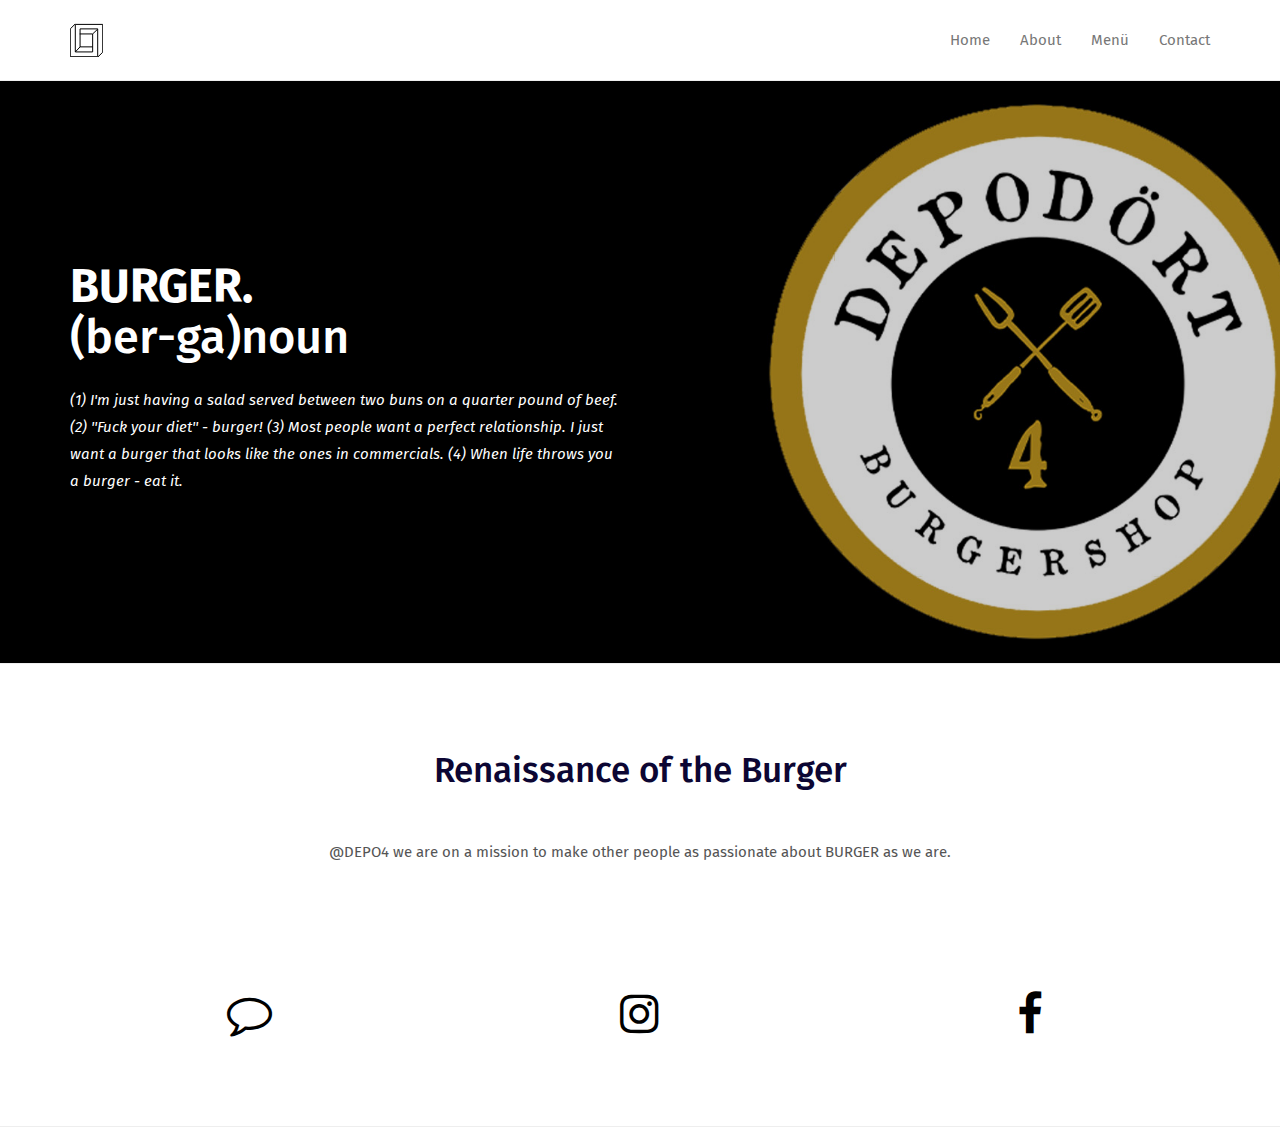
==== index.html @ 2c1e7124 "Depo4" ====
<!DOCTYPE html>
<html lang="en">

<head>
  <meta charset="UTF-8">
  <meta content="IE=edge" http-equiv="X-UA-Compatible">
  <meta content="width=device-width,initial-scale=1" name="viewport">
  <meta content="description" name="description">
  <meta name="google" content="notranslate" />
  <meta content="Mashup templates have been developped by Orson.io team" name="author">

  <!-- Disable tap highlight on IE -->
  <meta name="msapplication-tap-highlight" content="no">
  
  <link href="./assets/apple-touch-icon.png" rel="apple-touch-icon">
  <link href="./assets/favicon.ico" rel="icon">

 

  <title>Depo4 Burger Shop</title>  

<link href="./main.a3f694c0.css" rel="stylesheet"></head>

<body>

 <!-- Add your content of header -->
<header>
  <nav class="navbar  navbar-fixed-top navbar-default">
    <div class="container">
      <div class="navbar-header">
        <button type="button" class="navbar-toggle uarr collapsed" data-toggle="collapse" data-target="#navbar-collapse-uarr">
          <span class="sr-only">Toggle navigation</span>
          <span class="icon-bar"></span>
          <span class="icon-bar"></span>
          <span class="icon-bar"></span>
        </button>
        <a class="navbar-brand" href="./index.html" title="">
          <img src="./assets/images/mashuptemplate.svg" class="navbar-logo-img" alt="">
        </a>
      </div>

      <div class="collapse navbar-collapse" id="navbar-collapse-uarr">
        <ul class="nav navbar-nav navbar-right">
          <li><a href="./index.html" title="" class="active">Home</a></li>
          <li><a href="./about.html" title=""> About</a></li>
          <li><a href="./pricing.html" title=""> Menü </a></li>
          <li><a href="./contact.html" title="">Contact</a></li>
          
        </ul>
      </div>
    </div>
  </nav>
</header>



<div class="white-text-container background-image-container" style="background-image: url('./assets/images/logo.jpg')">
    <div class="opacity"></div>
    <div class="container">
                <div class="row">
           
            <div class="col-md-6">
                <h1><strong>BURGER.</strong><br>(ber-ga)noun</h1>
                <p><i>(1) I'm just having a salad served between two buns on a quarter pound of beef. (2) ''Fuck your diet'' - burger! (3) Most people want a perfect relationship. I just want a burger that looks like the ones in commercials. (4) When life throws you a burger - eat it. </i></p>
                
            </div>

        </div>
    </div>
</div>

<div class="section-container border-section-container">
    <div class="container">
            <div class="row">
                <div class="col-md-12 section-container-spacer">
                    <div class="text-center">
                        <h2>Renaissance of the Burger</h2><br>
                        <p> @DEPO4 we are on a mission to make other people as passionate about BURGER as we are.</p>
                    </div>
                    <br><br><br>
                </div>

                <div class="col-md-4">
                    <div class="fa-container">
                        <a href="https://voi.com.tr/Contactus">
                        <i class="fa fa-comment-o fa-3x" style="color:black" aria-hidden="true"></i></a>
                    </div>
                    <div class="text-center">
                        <h3></h3>
                    </div>

                    <div>
                        <p></p>
                    </div>
                </div>
                <div class="col-md-4">
                    <div class="fa-container">
                        <a href="https://www.instagram.com/depo4burgershop/">
                        <i class="fa fa-instagram fa-3x" style="color: black" aria-hidden="true"></i></a>
                    </div>
                    <div class="text-center">
                        <h3></h3>
                    </div>
                    <div>

                    </div>
                </div>
                <div class="col-md-4">
                    <div class="fa-container">
                        <a href="https://www.facebook.com/depoburgershop">
                        <i class="fa fa-facebook fa-3x" style="color: black" aria-hidden="true"></a></i>
                    </div>
                    <div class="text-center">
                        <h3></h3>


                    </div>                
                </div>

            </div>
    </div>
</div>


<script>
  document.addEventListener("DOMContentLoaded", function (event) {
    navActivePage();
  });
</script>

<!-- Google Analytics: change UA-XXXXX-X to be your site's ID 

<script>
  (function (i, s, o, g, r, a, m) {
    i['GoogleAnalyticsObject'] = r; i[r] = i[r] || function () {
      (i[r].q = i[r].q || []).push(arguments)
    }, i[r].l = 1 * new Date(); a = s.createElement(o),
      m = s.getElementsByTagName(o)[0]; a.async = 1; a.src = g; m.parentNode.insertBefore(a, m)
  })(window, document, 'script', '//www.google-analytics.com/analytics.js', 'ga');
  ga('create', 'UA-XXXXX-X', 'auto');
  ga('send', 'pageview');
</script>

-->

<script type="text/javascript" src="./main.41beeca9.js"></script></body>

</html>
---- main.a3f694c0.css ----
@import url(https://fonts.googleapis.com/css?family=La+Belle+Aurore|Fira+Sans:400,700);@import url(https://maxcdn.bootstrapcdn.com/font-awesome/4.7.0/css/font-awesome.min.css);/*!
 * Bootstrap v3.3.7 (http://getbootstrap.com)
 * Copyright 2011-2016 Twitter, Inc.
 * Licensed under MIT (https://github.com/twbs/bootstrap/blob/master/LICENSE)
 */
/*! normalize.css v3.0.3 | MIT License | github.com/necolas/normalize.css */html{font-family:sans-serif;-ms-text-size-adjust:100%;-webkit-text-size-adjust:100%}body{margin:0}article,aside,details,figcaption,figure,footer,header,hgroup,main,menu,nav,section,summary{display:block}audio,canvas,progress,video{display:inline-block;vertical-align:baseline}audio:not([controls]){display:none;height:0}[hidden],template{display:none}a{background-color:transparent}a:active,a:hover{outline:0}abbr[title]{border-bottom:1px dotted}b,strong{font-weight:700}dfn{font-style:italic}h1{font-size:2em;margin:.67em 0}mark{background:#ff0;color:#000}small{font-size:80%}sub,sup{font-size:75%;line-height:0;position:relative;vertical-align:baseline}sup{top:-.5em}sub{bottom:-.25em}img{border:0}svg:not(:root){overflow:hidden}figure{margin:1em 40px}hr{box-sizing:content-box;height:0}pre{overflow:auto}code,kbd,pre,samp{font-family:monospace,monospace;font-size:1em}button,input,optgroup,select,textarea{color:inherit;font:inherit;margin:0}button{overflow:visible}button,select{text-transform:none}button,html input[type=button],input[type=reset],input[type=submit]{-webkit-appearance:button;cursor:pointer}button[disabled],html input[disabled]{cursor:default}button::-moz-focus-inner,input::-moz-focus-inner{border:0;padding:0}input{line-height:normal}input[type=checkbox],input[type=radio]{box-sizing:border-box;padding:0}input[type=number]::-webkit-inner-spin-button,input[type=number]::-webkit-outer-spin-button{height:auto}input[type=search]{-webkit-appearance:textfield;box-sizing:content-box}input[type=search]::-webkit-search-cancel-button,input[type=search]::-webkit-search-decoration{-webkit-appearance:none}fieldset{border:1px solid silver;margin:0 2px;padding:.35em .625em .75em}textarea{overflow:auto}optgroup{font-weight:700}table{border-collapse:collapse;border-spacing:0}td,th{padding:0}

/*! Source: https://github.com/h5bp/html5-boilerplate/blob/master/src/css/main.css */@media print{*,:after,:before{background:transparent!important;color:#000!important;box-shadow:none!important;text-shadow:none!important}a,a:visited{text-decoration:underline}a[href]:after{content:" (" attr(href) ")"}abbr[title]:after{content:" (" attr(title) ")"}a[href^="#"]:after,a[href^="javascript:"]:after{content:""}blockquote,pre{border:1px solid #999;page-break-inside:avoid}thead{display:table-header-group}img,tr{page-break-inside:avoid}img{max-width:100%!important}h2,h3,p{orphans:3;widows:3}h2,h3{page-break-after:avoid}.navbar{display:none}.btn>.caret,.dropup>.btn>.caret{border-top-color:#000!important}.label{border:1px solid #000}.table{border-collapse:collapse!important}.table td,.table th{background-color:#fff!important}.table-bordered td,.table-bordered th{border:1px solid #ddd!important}}*,:after,:before{-webkit-box-sizing:border-box;-moz-box-sizing:border-box;box-sizing:border-box}html{font-size:10px;-webkit-tap-highlight-color:transparent}body{font-family:Fira Sans,Helvetica,Arial,sans-serif;font-size:15px;line-height:1.81;color:#555;background-color:#fff}button,input,select,textarea{font-family:inherit;font-size:inherit;line-height:inherit}a{color:#8b62ff;text-decoration:none}a:focus,a:hover{color:#5216ff;text-decoration:underline}a:focus{outline:5px auto -webkit-focus-ring-color;outline-offset:-2px}figure{margin:0}img{vertical-align:middle}.img-responsive{display:block;max-width:100%;height:auto}.img-rounded{border-radius:2px}.img-thumbnail{padding:4px;line-height:1.81;background-color:#fff;border:1px solid #ddd;border-radius:2px;-webkit-transition:all .2s ease-in-out;-o-transition:all .2s ease-in-out;transition:all .2s ease-in-out;display:inline-block;max-width:100%;height:auto}.img-circle{border-radius:50%}hr{margin-top:27px;margin-bottom:27px;border:0;border-top:1px solid #eee}.sr-only{position:absolute;width:1px;height:1px;margin:-1px;padding:0;overflow:hidden;clip:rect(0,0,0,0);border:0}.sr-only-focusable:active,.sr-only-focusable:focus{position:static;width:auto;height:auto;margin:0;overflow:visible;clip:auto}[role=button]{cursor:pointer}.h1,.h2,.h3,.h4,.h5,.h6,h1,h2,h3,h4,h5,h6{font-family:inherit;font-weight:500;line-height:1.1;color:#0c0633}.h1 .small,.h1 small,.h2 .small,.h2 small,.h3 .small,.h3 small,.h4 .small,.h4 small,.h5 .small,.h5 small,.h6 .small,.h6 small,h1 .small,h1 small,h2 .small,h2 small,h3 .small,h3 small,h4 .small,h4 small,h5 .small,h5 small,h6 .small,h6 small{font-weight:400;line-height:1;color:#777}.h1,.h2,.h3,h1,h2,h3{margin-top:27px;margin-bottom:13.5px}.h1 .small,.h1 small,.h2 .small,.h2 small,.h3 .small,.h3 small,h1 .small,h1 small,h2 .small,h2 small,h3 .small,h3 small{font-size:65%}.h4,.h5,.h6,h4,h5,h6{margin-top:13.5px;margin-bottom:13.5px}.h4 .small,.h4 small,.h5 .small,.h5 small,.h6 .small,.h6 small,h4 .small,h4 small,h5 .small,h5 small,h6 .small,h6 small{font-size:75%}.h1,h1{font-size:47px}.h2,h2{font-size:35px}.h3,h3{font-size:27px}.h4,h4{font-size:20px}.h5,h5{font-size:15px}.h6,h6{font-size:13px}p{margin:0 0 13.5px}.lead{margin-bottom:27px;font-size:17px;font-weight:300;line-height:1.4}@media (min-width:768px){.lead{font-size:22.5px}}.small,small{font-size:86%}.mark,mark{background-color:#fcf8e3;padding:.2em}.text-left{text-align:left}.text-right{text-align:right}.text-center{text-align:center}.text-justify{text-align:justify}.text-nowrap{white-space:nowrap}.text-lowercase{text-transform:lowercase}.initialism,.text-uppercase{text-transform:uppercase}.text-capitalize{text-transform:capitalize}.text-muted{color:#777}.text-primary{color:#8b62ff}a.text-primary:focus,a.text-primary:hover{color:#652fff}.text-success{color:#fff}a.text-success:focus,a.text-success:hover{color:#e6e6e6}.text-info{color:#31708f}a.text-info:focus,a.text-info:hover{color:#245269}.text-warning{color:#8a6d3b}a.text-warning:focus,a.text-warning:hover{color:#66512c}.text-danger{color:#fff}a.text-danger:focus,a.text-danger:hover{color:#e6e6e6}.bg-primary{color:#fff;background-color:#8b62ff}a.bg-primary:focus,a.bg-primary:hover{background-color:#652fff}.bg-success{background-color:#005bff}a.bg-success:focus,a.bg-success:hover{background-color:#0049cc}.bg-info{background-color:#d9edf7}a.bg-info:focus,a.bg-info:hover{background-color:#afd9ee}.bg-warning{background-color:#fcf8e3}a.bg-warning:focus,a.bg-warning:hover{background-color:#f7ecb5}.bg-danger{background-color:#fe6767}a.bg-danger:focus,a.bg-danger:hover{background-color:#fe3434}.page-header{padding-bottom:12.5px;margin:54px 0 27px;border-bottom:1px solid #eee}ol,ul{margin-top:0;margin-bottom:13.5px}ol ol,ol ul,ul ol,ul ul{margin-bottom:0}.list-inline,.list-unstyled{padding-left:0;list-style:none}.list-inline{margin-left:-5px}.list-inline>li{display:inline-block;padding-left:5px;padding-right:5px}dl{margin-top:0;margin-bottom:27px}dd,dt{line-height:1.81}dt{font-weight:700}dd{margin-left:0}.dl-horizontal dd:after,.dl-horizontal dd:before{content:" ";display:table}.dl-horizontal dd:after{clear:both}@media (min-width:768px){.dl-horizontal dt{float:left;width:160px;clear:left;text-align:right;overflow:hidden;text-overflow:ellipsis;white-space:nowrap}.dl-horizontal dd{margin-left:180px}}abbr[data-original-title],abbr[title]{cursor:help;border-bottom:1px dotted #777}.initialism{font-size:90%}blockquote{padding:13.5px 27px;margin:0 0 27px;font-size:18.75px;border-left:5px solid #eee}blockquote ol:last-child,blockquote p:last-child,blockquote ul:last-child{margin-bottom:0}blockquote .small,blockquote footer,blockquote small{display:block;font-size:80%;line-height:1.81;color:#777}blockquote .small:before,blockquote footer:before,blockquote small:before{content:"\2014   \A0"}.blockquote-reverse,blockquote.pull-right{padding-right:15px;padding-left:0;border-right:5px solid #eee;border-left:0;text-align:right}.blockquote-reverse .small:before,.blockquote-reverse footer:before,.blockquote-reverse small:before,blockquote.pull-right .small:before,blockquote.pull-right footer:before,blockquote.pull-right small:before{content:""}.blockquote-reverse .small:after,.blockquote-reverse footer:after,.blockquote-reverse small:after,blockquote.pull-right .small:after,blockquote.pull-right footer:after,blockquote.pull-right small:after{content:"\A0   \2014"}address{margin-bottom:27px;font-style:normal;line-height:1.81}code,kbd,pre,samp{font-family:Menlo,Monaco,Consolas,Courier New,monospace}code{color:#c7254e;background-color:#f9f2f4}code,kbd{padding:2px 4px;font-size:90%;border-radius:2px}kbd{color:#fff;background-color:#333;box-shadow:inset 0 -1px 0 rgba(0,0,0,.25)}kbd kbd{padding:0;font-size:100%;font-weight:700;box-shadow:none}pre{display:block;padding:13px;margin:0 0 13.5px;font-size:14px;line-height:1.81;word-break:break-all;word-wrap:break-word;color:#333;background-color:#f5f5f5;border:1px solid #ccc;border-radius:2px}pre code{padding:0;font-size:inherit;color:inherit;white-space:pre-wrap;background-color:transparent;border-radius:0}.pre-scrollable{max-height:340px;overflow-y:scroll}.container{margin-right:auto;margin-left:auto;padding-left:15px;padding-right:15px}.container:after,.container:before{content:" ";display:table}.container:after{clear:both}@media (min-width:768px){.container{width:750px}}@media (min-width:992px){.container{width:970px}}@media (min-width:1200px){.container{width:1170px}}.container-fluid{margin-right:auto;margin-left:auto;padding-left:15px;padding-right:15px}.container-fluid:after,.container-fluid:before{content:" ";display:table}.container-fluid:after{clear:both}.row{margin-left:-15px;margin-right:-15px}.row:after,.row:before{content:" ";display:table}.row:after{clear:both}.col-lg-1,.col-lg-2,.col-lg-3,.col-lg-4,.col-lg-5,.col-lg-6,.col-lg-7,.col-lg-8,.col-lg-9,.col-lg-10,.col-lg-11,.col-lg-12,.col-md-1,.col-md-2,.col-md-3,.col-md-4,.col-md-5,.col-md-6,.col-md-7,.col-md-8,.col-md-9,.col-md-10,.col-md-11,.col-md-12,.col-sm-1,.col-sm-2,.col-sm-3,.col-sm-4,.col-sm-5,.col-sm-6,.col-sm-7,.col-sm-8,.col-sm-9,.col-sm-10,.col-sm-11,.col-sm-12,.col-xs-1,.col-xs-2,.col-xs-3,.col-xs-4,.col-xs-5,.col-xs-6,.col-xs-7,.col-xs-8,.col-xs-9,.col-xs-10,.col-xs-11,.col-xs-12{position:relative;min-height:1px;padding-left:15px;padding-right:15px}.col-xs-1,.col-xs-2,.col-xs-3,.col-xs-4,.col-xs-5,.col-xs-6,.col-xs-7,.col-xs-8,.col-xs-9,.col-xs-10,.col-xs-11,.col-xs-12{float:left}.col-xs-1{width:8.33333%}.col-xs-2{width:16.66667%}.col-xs-3{width:25%}.col-xs-4{width:33.33333%}.col-xs-5{width:41.66667%}.col-xs-6{width:50%}.col-xs-7{width:58.33333%}.col-xs-8{width:66.66667%}.col-xs-9{width:75%}.col-xs-10{width:83.33333%}.col-xs-11{width:91.66667%}.col-xs-12{width:100%}.col-xs-pull-0{right:auto}.col-xs-pull-1{right:8.33333%}.col-xs-pull-2{right:16.66667%}.col-xs-pull-3{right:25%}.col-xs-pull-4{right:33.33333%}.col-xs-pull-5{right:41.66667%}.col-xs-pull-6{right:50%}.col-xs-pull-7{right:58.33333%}.col-xs-pull-8{right:66.66667%}.col-xs-pull-9{right:75%}.col-xs-pull-10{right:83.33333%}.col-xs-pull-11{right:91.66667%}.col-xs-pull-12{right:100%}.col-xs-push-0{left:auto}.col-xs-push-1{left:8.33333%}.col-xs-push-2{left:16.66667%}.col-xs-push-3{left:25%}.col-xs-push-4{left:33.33333%}.col-xs-push-5{left:41.66667%}.col-xs-push-6{left:50%}.col-xs-push-7{left:58.33333%}.col-xs-push-8{left:66.66667%}.col-xs-push-9{left:75%}.col-xs-push-10{left:83.33333%}.col-xs-push-11{left:91.66667%}.col-xs-push-12{left:100%}.col-xs-offset-0{margin-left:0}.col-xs-offset-1{margin-left:8.33333%}.col-xs-offset-2{margin-left:16.66667%}.col-xs-offset-3{margin-left:25%}.col-xs-offset-4{margin-left:33.33333%}.col-xs-offset-5{margin-left:41.66667%}.col-xs-offset-6{margin-left:50%}.col-xs-offset-7{margin-left:58.33333%}.col-xs-offset-8{margin-left:66.66667%}.col-xs-offset-9{margin-left:75%}.col-xs-offset-10{margin-left:83.33333%}.col-xs-offset-11{margin-left:91.66667%}.col-xs-offset-12{margin-left:100%}@media (min-width:768px){.col-sm-1,.col-sm-2,.col-sm-3,.col-sm-4,.col-sm-5,.col-sm-6,.col-sm-7,.col-sm-8,.col-sm-9,.col-sm-10,.col-sm-11,.col-sm-12{float:left}.col-sm-1{width:8.33333%}.col-sm-2{width:16.66667%}.col-sm-3{width:25%}.col-sm-4{width:33.33333%}.col-sm-5{width:41.66667%}.col-sm-6{width:50%}.col-sm-7{width:58.33333%}.col-sm-8{width:66.66667%}.col-sm-9{width:75%}.col-sm-10{width:83.33333%}.col-sm-11{width:91.66667%}.col-sm-12{width:100%}.col-sm-pull-0{right:auto}.col-sm-pull-1{right:8.33333%}.col-sm-pull-2{right:16.66667%}.col-sm-pull-3{right:25%}.col-sm-pull-4{right:33.33333%}.col-sm-pull-5{right:41.66667%}.col-sm-pull-6{right:50%}.col-sm-pull-7{right:58.33333%}.col-sm-pull-8{right:66.66667%}.col-sm-pull-9{right:75%}.col-sm-pull-10{right:83.33333%}.col-sm-pull-11{right:91.66667%}.col-sm-pull-12{right:100%}.col-sm-push-0{left:auto}.col-sm-push-1{left:8.33333%}.col-sm-push-2{left:16.66667%}.col-sm-push-3{left:25%}.col-sm-push-4{left:33.33333%}.col-sm-push-5{left:41.66667%}.col-sm-push-6{left:50%}.col-sm-push-7{left:58.33333%}.col-sm-push-8{left:66.66667%}.col-sm-push-9{left:75%}.col-sm-push-10{left:83.33333%}.col-sm-push-11{left:91.66667%}.col-sm-push-12{left:100%}.col-sm-offset-0{margin-left:0}.col-sm-offset-1{margin-left:8.33333%}.col-sm-offset-2{margin-left:16.66667%}.col-sm-offset-3{margin-left:25%}.col-sm-offset-4{margin-left:33.33333%}.col-sm-offset-5{margin-left:41.66667%}.col-sm-offset-6{margin-left:50%}.col-sm-offset-7{margin-left:58.33333%}.col-sm-offset-8{margin-left:66.66667%}.col-sm-offset-9{margin-left:75%}.col-sm-offset-10{margin-left:83.33333%}.col-sm-offset-11{margin-left:91.66667%}.col-sm-offset-12{margin-left:100%}}@media (min-width:992px){.col-md-1,.col-md-2,.col-md-3,.col-md-4,.col-md-5,.col-md-6,.col-md-7,.col-md-8,.col-md-9,.col-md-10,.col-md-11,.col-md-12{float:left}.col-md-1{width:8.33333%}.col-md-2{width:16.66667%}.col-md-3{width:25%}.col-md-4{width:33.33333%}.col-md-5{width:41.66667%}.col-md-6{width:50%}.col-md-7{width:58.33333%}.col-md-8{width:66.66667%}.col-md-9{width:75%}.col-md-10{width:83.33333%}.col-md-11{width:91.66667%}.col-md-12{width:100%}.col-md-pull-0{right:auto}.col-md-pull-1{right:8.33333%}.col-md-pull-2{right:16.66667%}.col-md-pull-3{right:25%}.col-md-pull-4{right:33.33333%}.col-md-pull-5{right:41.66667%}.col-md-pull-6{right:50%}.col-md-pull-7{right:58.33333%}.col-md-pull-8{right:66.66667%}.col-md-pull-9{right:75%}.col-md-pull-10{right:83.33333%}.col-md-pull-11{right:91.66667%}.col-md-pull-12{right:100%}.col-md-push-0{left:auto}.col-md-push-1{left:8.33333%}.col-md-push-2{left:16.66667%}.col-md-push-3{left:25%}.col-md-push-4{left:33.33333%}.col-md-push-5{left:41.66667%}.col-md-push-6{left:50%}.col-md-push-7{left:58.33333%}.col-md-push-8{left:66.66667%}.col-md-push-9{left:75%}.col-md-push-10{left:83.33333%}.col-md-push-11{left:91.66667%}.col-md-push-12{left:100%}.col-md-offset-0{margin-left:0}.col-md-offset-1{margin-left:8.33333%}.col-md-offset-2{margin-left:16.66667%}.col-md-offset-3{margin-left:25%}.col-md-offset-4{margin-left:33.33333%}.col-md-offset-5{margin-left:41.66667%}.col-md-offset-6{margin-left:50%}.col-md-offset-7{margin-left:58.33333%}.col-md-offset-8{margin-left:66.66667%}.col-md-offset-9{margin-left:75%}.col-md-offset-10{margin-left:83.33333%}.col-md-offset-11{margin-left:91.66667%}.col-md-offset-12{margin-left:100%}}@media (min-width:1200px){.col-lg-1,.col-lg-2,.col-lg-3,.col-lg-4,.col-lg-5,.col-lg-6,.col-lg-7,.col-lg-8,.col-lg-9,.col-lg-10,.col-lg-11,.col-lg-12{float:left}.col-lg-1{width:8.33333%}.col-lg-2{width:16.66667%}.col-lg-3{width:25%}.col-lg-4{width:33.33333%}.col-lg-5{width:41.66667%}.col-lg-6{width:50%}.col-lg-7{width:58.33333%}.col-lg-8{width:66.66667%}.col-lg-9{width:75%}.col-lg-10{width:83.33333%}.col-lg-11{width:91.66667%}.col-lg-12{width:100%}.col-lg-pull-0{right:auto}.col-lg-pull-1{right:8.33333%}.col-lg-pull-2{right:16.66667%}.col-lg-pull-3{right:25%}.col-lg-pull-4{right:33.33333%}.col-lg-pull-5{right:41.66667%}.col-lg-pull-6{right:50%}.col-lg-pull-7{right:58.33333%}.col-lg-pull-8{right:66.66667%}.col-lg-pull-9{right:75%}.col-lg-pull-10{right:83.33333%}.col-lg-pull-11{right:91.66667%}.col-lg-pull-12{right:100%}.col-lg-push-0{left:auto}.col-lg-push-1{left:8.33333%}.col-lg-push-2{left:16.66667%}.col-lg-push-3{left:25%}.col-lg-push-4{left:33.33333%}.col-lg-push-5{left:41.66667%}.col-lg-push-6{left:50%}.col-lg-push-7{left:58.33333%}.col-lg-push-8{left:66.66667%}.col-lg-push-9{left:75%}.col-lg-push-10{left:83.33333%}.col-lg-push-11{left:91.66667%}.col-lg-push-12{left:100%}.col-lg-offset-0{margin-left:0}.col-lg-offset-1{margin-left:8.33333%}.col-lg-offset-2{margin-left:16.66667%}.col-lg-offset-3{margin-left:25%}.col-lg-offset-4{margin-left:33.33333%}.col-lg-offset-5{margin-left:41.66667%}.col-lg-offset-6{margin-left:50%}.col-lg-offset-7{margin-left:58.33333%}.col-lg-offset-8{margin-left:66.66667%}.col-lg-offset-9{margin-left:75%}.col-lg-offset-10{margin-left:83.33333%}.col-lg-offset-11{margin-left:91.66667%}.col-lg-offset-12{margin-left:100%}}table{background-color:transparent}caption{padding-top:8px;padding-bottom:8px;color:#777}caption,th{text-align:left}.table{width:100%;max-width:100%;margin-bottom:27px}.table>tbody>tr>td,.table>tbody>tr>th,.table>tfoot>tr>td,.table>tfoot>tr>th,.table>thead>tr>td,.table>thead>tr>th{padding:8px;line-height:1.81;vertical-align:top;border-top:1px solid #ddd}.table>thead>tr>th{vertical-align:bottom;border-bottom:2px solid #ddd}.table>caption+thead>tr:first-child>td,.table>caption+thead>tr:first-child>th,.table>colgroup+thead>tr:first-child>td,.table>colgroup+thead>tr:first-child>th,.table>thead:first-child>tr:first-child>td,.table>thead:first-child>tr:first-child>th{border-top:0}.table>tbody+tbody{border-top:2px solid #ddd}.table .table{background-color:#fff}.table-condensed>tbody>tr>td,.table-condensed>tbody>tr>th,.table-condensed>tfoot>tr>td,.table-condensed>tfoot>tr>th,.table-condensed>thead>tr>td,.table-condensed>thead>tr>th{padding:5px}.table-bordered,.table-bordered>tbody>tr>td,.table-bordered>tbody>tr>th,.table-bordered>tfoot>tr>td,.table-bordered>tfoot>tr>th,.table-bordered>thead>tr>td,.table-bordered>thead>tr>th{border:1px solid #ddd}.table-bordered>thead>tr>td,.table-bordered>thead>tr>th{border-bottom-width:2px}.table-striped>tbody>tr:nth-of-type(odd){background-color:#f9f9f9}.table-hover>tbody>tr:hover{background-color:#f5f5f5}table col[class*=col-]{position:static;float:none;display:table-column}table td[class*=col-],table th[class*=col-]{position:static;float:none;display:table-cell}.table>tbody>tr.active>td,.table>tbody>tr.active>th,.table>tbody>tr>td.active,.table>tbody>tr>th.active,.table>tfoot>tr.active>td,.table>tfoot>tr.active>th,.table>tfoot>tr>td.active,.table>tfoot>tr>th.active,.table>thead>tr.active>td,.table>thead>tr.active>th,.table>thead>tr>td.active,.table>thead>tr>th.active{background-color:#f5f5f5}.table-hover>tbody>tr.active:hover>td,.table-hover>tbody>tr.active:hover>th,.table-hover>tbody>tr:hover>.active,.table-hover>tbody>tr>td.active:hover,.table-hover>tbody>tr>th.active:hover{background-color:#e8e8e8}.table>tbody>tr.success>td,.table>tbody>tr.success>th,.table>tbody>tr>td.success,.table>tbody>tr>th.success,.table>tfoot>tr.success>td,.table>tfoot>tr.success>th,.table>tfoot>tr>td.success,.table>tfoot>tr>th.success,.table>thead>tr.success>td,.table>thead>tr.success>th,.table>thead>tr>td.success,.table>thead>tr>th.success{background-color:#005bff}.table-hover>tbody>tr.success:hover>td,.table-hover>tbody>tr.success:hover>th,.table-hover>tbody>tr:hover>.success,.table-hover>tbody>tr>td.success:hover,.table-hover>tbody>tr>th.success:hover{background-color:#0052e6}.table>tbody>tr.info>td,.table>tbody>tr.info>th,.table>tbody>tr>td.info,.table>tbody>tr>th.info,.table>tfoot>tr.info>td,.table>tfoot>tr.info>th,.table>tfoot>tr>td.info,.table>tfoot>tr>th.info,.table>thead>tr.info>td,.table>thead>tr.info>th,.table>thead>tr>td.info,.table>thead>tr>th.info{background-color:#d9edf7}.table-hover>tbody>tr.info:hover>td,.table-hover>tbody>tr.info:hover>th,.table-hover>tbody>tr:hover>.info,.table-hover>tbody>tr>td.info:hover,.table-hover>tbody>tr>th.info:hover{background-color:#c4e3f3}.table>tbody>tr.warning>td,.table>tbody>tr.warning>th,.table>tbody>tr>td.warning,.table>tbody>tr>th.warning,.table>tfoot>tr.warning>td,.table>tfoot>tr.warning>th,.table>tfoot>tr>td.warning,.table>tfoot>tr>th.warning,.table>thead>tr.warning>td,.table>thead>tr.warning>th,.table>thead>tr>td.warning,.table>thead>tr>th.warning{background-color:#fcf8e3}.table-hover>tbody>tr.warning:hover>td,.table-hover>tbody>tr.warning:hover>th,.table-hover>tbody>tr:hover>.warning,.table-hover>tbody>tr>td.warning:hover,.table-hover>tbody>tr>th.warning:hover{background-color:#faf2cc}.table>tbody>tr.danger>td,.table>tbody>tr.danger>th,.table>tbody>tr>td.danger,.table>tbody>tr>th.danger,.table>tfoot>tr.danger>td,.table>tfoot>tr.danger>th,.table>tfoot>tr>td.danger,.table>tfoot>tr>th.danger,.table>thead>tr.danger>td,.table>thead>tr.danger>th,.table>thead>tr>td.danger,.table>thead>tr>th.danger{background-color:#fe6767}.table-hover>tbody>tr.danger:hover>td,.table-hover>tbody>tr.danger:hover>th,.table-hover>tbody>tr:hover>.danger,.table-hover>tbody>tr>td.danger:hover,.table-hover>tbody>tr>th.danger:hover{background-color:#fe4e4e}.table-responsive{overflow-x:auto;min-height:.01%}@media screen and (max-width:767px){.table-responsive{width:100%;margin-bottom:20.25px;overflow-y:hidden;-ms-overflow-style:-ms-autohiding-scrollbar;border:1px solid #ddd}.table-responsive>.table{margin-bottom:0}.table-responsive>.table>tbody>tr>td,.table-responsive>.table>tbody>tr>th,.table-responsive>.table>tfoot>tr>td,.table-responsive>.table>tfoot>tr>th,.table-responsive>.table>thead>tr>td,.table-responsive>.table>thead>tr>th{white-space:nowrap}.table-responsive>.table-bordered{border:0}.table-responsive>.table-bordered>tbody>tr>td:first-child,.table-responsive>.table-bordered>tbody>tr>th:first-child,.table-responsive>.table-bordered>tfoot>tr>td:first-child,.table-responsive>.table-bordered>tfoot>tr>th:first-child,.table-responsive>.table-bordered>thead>tr>td:first-child,.table-responsive>.table-bordered>thead>tr>th:first-child{border-left:0}.table-responsive>.table-bordered>tbody>tr>td:last-child,.table-responsive>.table-bordered>tbody>tr>th:last-child,.table-responsive>.table-bordered>tfoot>tr>td:last-child,.table-responsive>.table-bordered>tfoot>tr>th:last-child,.table-responsive>.table-bordered>thead>tr>td:last-child,.table-responsive>.table-bordered>thead>tr>th:last-child{border-right:0}.table-responsive>.table-bordered>tbody>tr:last-child>td,.table-responsive>.table-bordered>tbody>tr:last-child>th,.table-responsive>.table-bordered>tfoot>tr:last-child>td,.table-responsive>.table-bordered>tfoot>tr:last-child>th{border-bottom:0}}fieldset{margin:0;min-width:0}fieldset,legend{padding:0;border:0}legend{display:block;width:100%;margin-bottom:27px;font-size:22.5px;line-height:inherit;color:#333;border-bottom:1px solid #e5e5e5}label{display:inline-block;max-width:100%;margin-bottom:5px;font-weight:700}input[type=search]{-webkit-box-sizing:border-box;-moz-box-sizing:border-box;box-sizing:border-box}input[type=checkbox],input[type=radio]{margin:4px 0 0;margin-top:1px\9;line-height:normal}input[type=file]{display:block}input[type=range]{display:block;width:100%}select[multiple],select[size]{height:auto}input[type=checkbox]:focus,input[type=file]:focus,input[type=radio]:focus{outline:5px auto -webkit-focus-ring-color;outline-offset:-2px}output{padding-top:9px}.form-control,output{display:block;font-size:15px;line-height:1.81;color:#555}.form-control{width:100%;height:45px;padding:8px 12px;background-color:#fff;background-image:none;border:1px solid #eee;border-radius:2px;-webkit-box-shadow:inset 0 1px 1px rgba(0,0,0,.075);box-shadow:inset 0 1px 1px rgba(0,0,0,.075);-webkit-transition:border-color .15s ease-in-out,box-shadow .15s ease-in-out;-o-transition:border-color ease-in-out .15s,box-shadow ease-in-out .15s;transition:border-color .15s ease-in-out,box-shadow .15s ease-in-out}.form-control:focus{border-color:#66afe9;outline:0;-webkit-box-shadow:inset 0 1px 1px rgba(0,0,0,.075),0 0 8px rgba(102,175,233,.6);box-shadow:inset 0 1px 1px rgba(0,0,0,.075),0 0 8px rgba(102,175,233,.6)}.form-control::-moz-placeholder{color:#999;opacity:1}.form-control:-ms-input-placeholder{color:#999}.form-control::-webkit-input-placeholder{color:#999}.form-control::-ms-expand{border:0;background-color:transparent}.form-control[disabled],.form-control[readonly],fieldset[disabled] .form-control{background-color:#eee;opacity:1}.form-control[disabled],fieldset[disabled] .form-control{cursor:not-allowed}textarea.form-control{height:auto}input[type=search]{-webkit-appearance:none}@media screen and (-webkit-min-device-pixel-ratio:0){input[type=date].form-control,input[type=datetime-local].form-control,input[type=month].form-control,input[type=time].form-control{line-height:45px}.input-group-sm>.input-group-btn>input[type=date].btn,.input-group-sm>.input-group-btn>input[type=datetime-local].btn,.input-group-sm>.input-group-btn>input[type=month].btn,.input-group-sm>.input-group-btn>input[type=time].btn,.input-group-sm>input[type=date].form-control,.input-group-sm>input[type=date].input-group-addon,.input-group-sm>input[type=datetime-local].form-control,.input-group-sm>input[type=datetime-local].input-group-addon,.input-group-sm>input[type=month].form-control,.input-group-sm>input[type=month].input-group-addon,.input-group-sm>input[type=time].form-control,.input-group-sm>input[type=time].input-group-addon,.input-group-sm input[type=date],.input-group-sm input[type=datetime-local],.input-group-sm input[type=month],.input-group-sm input[type=time],input[type=date].input-sm,input[type=datetime-local].input-sm,input[type=month].input-sm,input[type=time].input-sm{line-height:33px}.input-group-lg>.input-group-btn>input[type=date].btn,.input-group-lg>.input-group-btn>input[type=datetime-local].btn,.input-group-lg>.input-group-btn>input[type=month].btn,.input-group-lg>.input-group-btn>input[type=time].btn,.input-group-lg>input[type=date].form-control,.input-group-lg>input[type=date].input-group-addon,.input-group-lg>input[type=datetime-local].form-control,.input-group-lg>input[type=datetime-local].input-group-addon,.input-group-lg>input[type=month].form-control,.input-group-lg>input[type=month].input-group-addon,.input-group-lg>input[type=time].form-control,.input-group-lg>input[type=time].input-group-addon,.input-group-lg input[type=date],.input-group-lg input[type=datetime-local],.input-group-lg input[type=month],.input-group-lg input[type=time],input[type=date].input-lg,input[type=datetime-local].input-lg,input[type=month].input-lg,input[type=time].input-lg{line-height:52px}}.form-group{margin-bottom:15px}.checkbox,.radio{position:relative;display:block;margin-top:10px;margin-bottom:10px}.checkbox label,.radio label{min-height:27px;padding-left:20px;margin-bottom:0;font-weight:400;cursor:pointer}.checkbox-inline input[type=checkbox],.checkbox input[type=checkbox],.radio-inline input[type=radio],.radio input[type=radio]{position:absolute;margin-left:-20px;margin-top:4px\9}.checkbox+.checkbox,.radio+.radio{margin-top:-5px}.checkbox-inline,.radio-inline{position:relative;display:inline-block;padding-left:20px;margin-bottom:0;vertical-align:middle;font-weight:400;cursor:pointer}.checkbox-inline+.checkbox-inline,.radio-inline+.radio-inline{margin-top:0;margin-left:10px}.checkbox-inline.disabled,.checkbox.disabled label,.radio-inline.disabled,.radio.disabled label,fieldset[disabled] .checkbox-inline,fieldset[disabled] .checkbox label,fieldset[disabled] .radio-inline,fieldset[disabled] .radio label,fieldset[disabled] input[type=checkbox],fieldset[disabled] input[type=radio],input[type=checkbox].disabled,input[type=checkbox][disabled],input[type=radio].disabled,input[type=radio][disabled]{cursor:not-allowed}.form-control-static{padding-top:9px;padding-bottom:9px;margin-bottom:0;min-height:42px}.form-control-static.input-lg,.form-control-static.input-sm,.input-group-lg>.form-control-static.form-control,.input-group-lg>.form-control-static.input-group-addon,.input-group-lg>.input-group-btn>.form-control-static.btn,.input-group-sm>.form-control-static.form-control,.input-group-sm>.form-control-static.input-group-addon,.input-group-sm>.input-group-btn>.form-control-static.btn{padding-left:0;padding-right:0}.input-group-sm>.form-control,.input-group-sm>.input-group-addon,.input-group-sm>.input-group-btn>.btn,.input-sm{height:33px;padding:6px 10px;font-size:13px;line-height:1.5;border-radius:2px}.input-group-sm>.input-group-btn>select.btn,.input-group-sm>select.form-control,.input-group-sm>select.input-group-addon,select.input-sm{height:33px;line-height:33px}.input-group-sm>.input-group-btn>select[multiple].btn,.input-group-sm>.input-group-btn>textarea.btn,.input-group-sm>select[multiple].form-control,.input-group-sm>select[multiple].input-group-addon,.input-group-sm>textarea.form-control,.input-group-sm>textarea.input-group-addon,select[multiple].input-sm,textarea.input-sm{height:auto}.form-group-sm .form-control{height:33px;padding:6px 10px;font-size:13px;line-height:1.5;border-radius:2px}.form-group-sm select.form-control{height:33px;line-height:33px}.form-group-sm select[multiple].form-control,.form-group-sm textarea.form-control{height:auto}.form-group-sm .form-control-static{height:33px;min-height:40px;padding:7px 10px;font-size:13px;line-height:1.5}.input-group-lg>.form-control,.input-group-lg>.input-group-addon,.input-group-lg>.input-group-btn>.btn,.input-lg{height:52px;padding:12px 16px;font-size:19px;line-height:1.33333;border-radius:2px}.input-group-lg>.input-group-btn>select.btn,.input-group-lg>select.form-control,.input-group-lg>select.input-group-addon,select.input-lg{height:52px;line-height:52px}.input-group-lg>.input-group-btn>select[multiple].btn,.input-group-lg>.input-group-btn>textarea.btn,.input-group-lg>select[multiple].form-control,.input-group-lg>select[multiple].input-group-addon,.input-group-lg>textarea.form-control,.input-group-lg>textarea.input-group-addon,select[multiple].input-lg,textarea.input-lg{height:auto}.form-group-lg .form-control{height:52px;padding:12px 16px;font-size:19px;line-height:1.33333;border-radius:2px}.form-group-lg select.form-control{height:52px;line-height:52px}.form-group-lg select[multiple].form-control,.form-group-lg textarea.form-control{height:auto}.form-group-lg .form-control-static{height:52px;min-height:46px;padding:13px 16px;font-size:19px;line-height:1.33333}.has-feedback{position:relative}.has-feedback .form-control{padding-right:56.25px}.form-control-feedback{position:absolute;top:0;right:0;z-index:2;display:block;width:45px;height:45px;line-height:45px;text-align:center;pointer-events:none}.form-group-lg .form-control+.form-control-feedback,.input-group-lg+.form-control-feedback,.input-group-lg>.form-control+.form-control-feedback,.input-group-lg>.input-group-addon+.form-control-feedback,.input-group-lg>.input-group-btn>.btn+.form-control-feedback,.input-lg+.form-control-feedback{width:52px;height:52px;line-height:52px}.form-group-sm .form-control+.form-control-feedback,.input-group-sm+.form-control-feedback,.input-group-sm>.form-control+.form-control-feedback,.input-group-sm>.input-group-addon+.form-control-feedback,.input-group-sm>.input-group-btn>.btn+.form-control-feedback,.input-sm+.form-control-feedback{width:33px;height:33px;line-height:33px}.has-success .checkbox,.has-success .checkbox-inline,.has-success.checkbox-inline label,.has-success.checkbox label,.has-success .control-label,.has-success .help-block,.has-success .radio,.has-success .radio-inline,.has-success.radio-inline label,.has-success.radio label{color:#fff}.has-success .form-control{border-color:#fff;-webkit-box-shadow:inset 0 1px 1px rgba(0,0,0,.075);box-shadow:inset 0 1px 1px rgba(0,0,0,.075)}.has-success .form-control:focus{border-color:#e6e6e6;-webkit-box-shadow:inset 0 1px 1px rgba(0,0,0,.075),0 0 6px #fff;box-shadow:inset 0 1px 1px rgba(0,0,0,.075),0 0 6px #fff}.has-success .input-group-addon{color:#fff;border-color:#fff;background-color:#005bff}.has-success .form-control-feedback{color:#fff}.has-warning .checkbox,.has-warning .checkbox-inline,.has-warning.checkbox-inline label,.has-warning.checkbox label,.has-warning .control-label,.has-warning .help-block,.has-warning .radio,.has-warning .radio-inline,.has-warning.radio-inline label,.has-warning.radio label{color:#8a6d3b}.has-warning .form-control{border-color:#8a6d3b;-webkit-box-shadow:inset 0 1px 1px rgba(0,0,0,.075);box-shadow:inset 0 1px 1px rgba(0,0,0,.075)}.has-warning .form-control:focus{border-color:#66512c;-webkit-box-shadow:inset 0 1px 1px rgba(0,0,0,.075),0 0 6px #c0a16b;box-shadow:inset 0 1px 1px rgba(0,0,0,.075),0 0 6px #c0a16b}.has-warning .input-group-addon{color:#8a6d3b;border-color:#8a6d3b;background-color:#fcf8e3}.has-warning .form-control-feedback{color:#8a6d3b}.has-error .checkbox,.has-error .checkbox-inline,.has-error.checkbox-inline label,.has-error.checkbox label,.has-error .control-label,.has-error .help-block,.has-error .radio,.has-error .radio-inline,.has-error.radio-inline label,.has-error.radio label{color:#fff}.has-error .form-control{border-color:#fff;-webkit-box-shadow:inset 0 1px 1px rgba(0,0,0,.075);box-shadow:inset 0 1px 1px rgba(0,0,0,.075)}.has-error .form-control:focus{border-color:#e6e6e6;-webkit-box-shadow:inset 0 1px 1px rgba(0,0,0,.075),0 0 6px #fff;box-shadow:inset 0 1px 1px rgba(0,0,0,.075),0 0 6px #fff}.has-error .input-group-addon{color:#fff;border-color:#fff;background-color:#fe6767}.has-error .form-control-feedback{color:#fff}.has-feedback label~.form-control-feedback{top:32px}.has-feedback label.sr-only~.form-control-feedback{top:0}.help-block{display:block;margin-top:5px;margin-bottom:10px;color:#959595}@media (min-width:768px){.form-inline .form-group{display:inline-block;margin-bottom:0;vertical-align:middle}.form-inline .form-control{display:inline-block;width:auto;vertical-align:middle}.form-inline .form-control-static{display:inline-block}.form-inline .input-group{display:inline-table;vertical-align:middle}.form-inline .input-group .form-control,.form-inline .input-group .input-group-addon,.form-inline .input-group .input-group-btn{width:auto}.form-inline .input-group>.form-control{width:100%}.form-inline .control-label{margin-bottom:0;vertical-align:middle}.form-inline .checkbox,.form-inline .radio{display:inline-block;margin-top:0;margin-bottom:0;vertical-align:middle}.form-inline .checkbox label,.form-inline .radio label{padding-left:0}.form-inline .checkbox input[type=checkbox],.form-inline .radio input[type=radio]{position:relative;margin-left:0}.form-inline .has-feedback .form-control-feedback{top:0}}.form-horizontal .checkbox,.form-horizontal .checkbox-inline,.form-horizontal .radio,.form-horizontal .radio-inline{margin-top:0;margin-bottom:0;padding-top:9px}.form-horizontal .checkbox,.form-horizontal .radio{min-height:36px}.form-horizontal .form-group{margin-left:-15px;margin-right:-15px}.form-horizontal .form-group:after,.form-horizontal .form-group:before{content:" ";display:table}.form-horizontal .form-group:after{clear:both}@media (min-width:768px){.form-horizontal .control-label{text-align:right;margin-bottom:0;padding-top:9px}}.form-horizontal .has-feedback .form-control-feedback{right:15px}@media (min-width:768px){.form-horizontal .form-group-lg .control-label{padding-top:13px;font-size:19px}}@media (min-width:768px){.form-horizontal .form-group-sm .control-label{padding-top:7px;font-size:13px}}.btn{display:inline-block;margin-bottom:0;font-weight:400;text-align:center;vertical-align:middle;touch-action:manipulation;cursor:pointer;background-image:none;border:1px solid transparent;white-space:nowrap;padding:8px 12px;font-size:15px;line-height:1.81;border-radius:2px;-webkit-user-select:none;-moz-user-select:none;-ms-user-select:none;user-select:none}.btn.active.focus,.btn.active:focus,.btn.focus,.btn:active.focus,.btn:active:focus,.btn:focus{outline:5px auto -webkit-focus-ring-color;outline-offset:-2px}.btn.focus,.btn:focus,.btn:hover{color:#333;text-decoration:none}.btn.active,.btn:active{outline:0;background-image:none;-webkit-box-shadow:inset 0 3px 5px rgba(0,0,0,.125);box-shadow:inset 0 3px 5px rgba(0,0,0,.125)}.btn.disabled,.btn[disabled],fieldset[disabled] .btn{cursor:not-allowed;opacity:.65;filter:alpha(opacity=65);-webkit-box-shadow:none;box-shadow:none}a.btn.disabled,fieldset[disabled] a.btn{pointer-events:none}.btn-default{color:#333;background-color:#fff;border-color:#ccc}.btn-default.focus,.btn-default:focus{color:#333;background-color:#e6e6e6;border-color:#8c8c8c}.btn-default.active,.btn-default:active,.btn-default:hover,.open>.btn-default.dropdown-toggle{color:#333;background-color:#e6e6e6;border-color:#adadad}.btn-default.active.focus,.btn-default.active:focus,.btn-default.active:hover,.btn-default:active.focus,.btn-default:active:focus,.btn-default:active:hover,.open>.btn-default.dropdown-toggle.focus,.open>.btn-default.dropdown-toggle:focus,.open>.btn-default.dropdown-toggle:hover{color:#333;background-color:#d4d4d4;border-color:#8c8c8c}.btn-default.active,.btn-default:active,.open>.btn-default.dropdown-toggle{background-image:none}.btn-default.disabled.focus,.btn-default.disabled:focus,.btn-default.disabled:hover,.btn-default[disabled].focus,.btn-default[disabled]:focus,.btn-default[disabled]:hover,fieldset[disabled] .btn-default.focus,fieldset[disabled] .btn-default:focus,fieldset[disabled] .btn-default:hover{background-color:#fff;border-color:#ccc}.btn-default .badge{color:#fff;background-color:#333}.btn-primary{color:#fff;background-color:#8b62ff;border-color:#8b62ff}.btn-primary.focus,.btn-primary:focus{color:#fff;background-color:#652fff;border-color:#3b00e2}.btn-primary.active,.btn-primary:active,.btn-primary:hover,.open>.btn-primary.dropdown-toggle{color:#fff;background-color:#652fff;border-color:#5e25ff}.btn-primary.active.focus,.btn-primary.active:focus,.btn-primary.active:hover,.btn-primary:active.focus,.btn-primary:active:focus,.btn-primary:active:hover,.open>.btn-primary.dropdown-toggle.focus,.open>.btn-primary.dropdown-toggle:focus,.open>.btn-primary.dropdown-toggle:hover{color:#fff;background-color:#4b0bff;border-color:#3b00e2}.btn-primary.active,.btn-primary:active,.open>.btn-primary.dropdown-toggle{background-image:none}.btn-primary.disabled.focus,.btn-primary.disabled:focus,.btn-primary.disabled:hover,.btn-primary[disabled].focus,.btn-primary[disabled]:focus,.btn-primary[disabled]:hover,fieldset[disabled] .btn-primary.focus,fieldset[disabled] .btn-primary:focus,fieldset[disabled] .btn-primary:hover{background-color:#8b62ff;border-color:#8b62ff}.btn-primary .badge{color:#8b62ff;background-color:#fff}.btn-success{color:#fff;background-color:#5cb85c;border-color:#5cb85c}.btn-success.focus,.btn-success:focus{color:#fff;background-color:#449d44;border-color:#2d672d}.btn-success.active,.btn-success:active,.btn-success:hover,.open>.btn-success.dropdown-toggle{color:#fff;background-color:#449d44;border-color:#419641}.btn-success.active.focus,.btn-success.active:focus,.btn-success.active:hover,.btn-success:active.focus,.btn-success:active:focus,.btn-success:active:hover,.open>.btn-success.dropdown-toggle.focus,.open>.btn-success.dropdown-toggle:focus,.open>.btn-success.dropdown-toggle:hover{color:#fff;background-color:#398439;border-color:#2d672d}.btn-success.active,.btn-success:active,.open>.btn-success.dropdown-toggle{background-image:none}.btn-success.disabled.focus,.btn-success.disabled:focus,.btn-success.disabled:hover,.btn-success[disabled].focus,.btn-success[disabled]:focus,.btn-success[disabled]:hover,fieldset[disabled] .btn-success.focus,fieldset[disabled] .btn-success:focus,fieldset[disabled] .btn-success:hover{background-color:#5cb85c;border-color:#5cb85c}.btn-success .badge{color:#5cb85c;background-color:#fff}.btn-info{color:#fff;background-color:#ffc105;border-color:#ffc105}.btn-info.focus,.btn-info:focus{color:#fff;background-color:#d19d00;border-color:#856400}.btn-info.active,.btn-info:active,.btn-info:hover,.open>.btn-info.dropdown-toggle{color:#fff;background-color:#d19d00;border-color:#c79500}.btn-info.active.focus,.btn-info.active:focus,.btn-info.active:hover,.btn-info:active.focus,.btn-info:active:focus,.btn-info:active:hover,.open>.btn-info.dropdown-toggle.focus,.open>.btn-info.dropdown-toggle:focus,.open>.btn-info.dropdown-toggle:hover{color:#fff;background-color:#ad8200;border-color:#856400}.btn-info.active,.btn-info:active,.open>.btn-info.dropdown-toggle{background-image:none}.btn-info.disabled.focus,.btn-info.disabled:focus,.btn-info.disabled:hover,.btn-info[disabled].focus,.btn-info[disabled]:focus,.btn-info[disabled]:hover,fieldset[disabled] .btn-info.focus,fieldset[disabled] .btn-info:focus,fieldset[disabled] .btn-info:hover{background-color:#ffc105;border-color:#ffc105}.btn-info .badge{color:#ffc105;background-color:#fff}.btn-warning{color:#fff;background-color:#f0ad4e;border-color:#f0ad4e}.btn-warning.focus,.btn-warning:focus{color:#fff;background-color:#ec971f;border-color:#b06d0f}.btn-warning.active,.btn-warning:active,.btn-warning:hover,.open>.btn-warning.dropdown-toggle{color:#fff;background-color:#ec971f;border-color:#eb9316}.btn-warning.active.focus,.btn-warning.active:focus,.btn-warning.active:hover,.btn-warning:active.focus,.btn-warning:active:focus,.btn-warning:active:hover,.open>.btn-warning.dropdown-toggle.focus,.open>.btn-warning.dropdown-toggle:focus,.open>.btn-warning.dropdown-toggle:hover{color:#fff;background-color:#d58512;border-color:#b06d0f}.btn-warning.active,.btn-warning:active,.open>.btn-warning.dropdown-toggle{background-image:none}.btn-warning.disabled.focus,.btn-warning.disabled:focus,.btn-warning.disabled:hover,.btn-warning[disabled].focus,.btn-warning[disabled]:focus,.btn-warning[disabled]:hover,fieldset[disabled] .btn-warning.focus,fieldset[disabled] .btn-warning:focus,fieldset[disabled] .btn-warning:hover{background-color:#f0ad4e;border-color:#f0ad4e}.btn-warning .badge{color:#f0ad4e;background-color:#fff}.btn-danger{color:#fff;background-color:#d9534f;border-color:#d9534f}.btn-danger.focus,.btn-danger:focus{color:#fff;background-color:#c9302c;border-color:#8b211e}.btn-danger.active,.btn-danger:active,.btn-danger:hover,.open>.btn-danger.dropdown-toggle{color:#fff;background-color:#c9302c;border-color:#c12e2a}.btn-danger.active.focus,.btn-danger.active:focus,.btn-danger.active:hover,.btn-danger:active.focus,.btn-danger:active:focus,.btn-danger:active:hover,.open>.btn-danger.dropdown-toggle.focus,.open>.btn-danger.dropdown-toggle:focus,.open>.btn-danger.dropdown-toggle:hover{color:#fff;background-color:#ac2925;border-color:#8b211e}.btn-danger.active,.btn-danger:active,.open>.btn-danger.dropdown-toggle{background-image:none}.btn-danger.disabled.focus,.btn-danger.disabled:focus,.btn-danger.disabled:hover,.btn-danger[disabled].focus,.btn-danger[disabled]:focus,.btn-danger[disabled]:hover,fieldset[disabled] .btn-danger.focus,fieldset[disabled] .btn-danger:focus,fieldset[disabled] .btn-danger:hover{background-color:#d9534f;border-color:#d9534f}.btn-danger .badge{color:#d9534f;background-color:#fff}.btn-link{color:#8b62ff;font-weight:400;border-radius:0}.btn-link,.btn-link.active,.btn-link:active,.btn-link[disabled],fieldset[disabled] .btn-link{background-color:transparent;-webkit-box-shadow:none;box-shadow:none}.btn-link,.btn-link:active,.btn-link:focus,.btn-link:hover{border-color:transparent}.btn-link:focus,.btn-link:hover{color:#5216ff;text-decoration:underline;background-color:transparent}.btn-link[disabled]:focus,.btn-link[disabled]:hover,fieldset[disabled] .btn-link:focus,fieldset[disabled] .btn-link:hover{color:#777;text-decoration:none}.btn-group-lg>.btn,.btn-lg{padding:12px 16px;font-size:19px;line-height:1.33333;border-radius:2px}.btn-group-sm>.btn,.btn-sm{padding:6px 10px;font-size:13px;line-height:1.5;border-radius:2px}.btn-group-xs>.btn,.btn-xs{padding:1px 5px;font-size:13px;line-height:1.5;border-radius:2px}.btn-block{display:block;width:100%}.btn-block+.btn-block{margin-top:5px}input[type=button].btn-block,input[type=reset].btn-block,input[type=submit].btn-block{width:100%}.fade{opacity:0;-webkit-transition:opacity .15s linear;-o-transition:opacity .15s linear;transition:opacity .15s linear}.fade.in{opacity:1}.collapse{display:none}.collapse.in{display:block}tr.collapse.in{display:table-row}tbody.collapse.in{display:table-row-group}.collapsing{position:relative;height:0;overflow:hidden;-webkit-transition-property:height,visibility;transition-property:height,visibility;-webkit-transition-duration:.35s;transition-duration:.35s;-webkit-transition-timing-function:ease;transition-timing-function:ease}.caret{display:inline-block;width:0;height:0;margin-left:2px;vertical-align:middle;border-top:4px dashed;border-top:4px solid\9;border-right:4px solid transparent;border-left:4px solid transparent}.dropdown,.dropup{position:relative}.dropdown-toggle:focus{outline:0}.dropdown-menu{position:absolute;top:100%;left:0;z-index:1000;display:none;float:left;min-width:160px;padding:5px 0;margin:2px 0 0;list-style:none;font-size:15px;text-align:left;background-color:#fff;border:1px solid #ccc;border:1px solid rgba(0,0,0,.15);border-radius:2px;-webkit-box-shadow:0 6px 12px rgba(0,0,0,.175);box-shadow:0 6px 12px rgba(0,0,0,.175);background-clip:padding-box}.dropdown-menu.pull-right{right:0;left:auto}.dropdown-menu .divider{height:1px;margin:12.5px 0;overflow:hidden;background-color:#e5e5e5}.dropdown-menu>li>a{display:block;padding:3px 20px;clear:both;font-weight:400;line-height:1.81;color:#333;white-space:nowrap}.dropdown-menu>li>a:focus,.dropdown-menu>li>a:hover{text-decoration:none;color:#262626;background-color:#f5f5f5}.dropdown-menu>.active>a,.dropdown-menu>.active>a:focus,.dropdown-menu>.active>a:hover{color:#fff;text-decoration:none;outline:0;background-color:#8b62ff}.dropdown-menu>.disabled>a,.dropdown-menu>.disabled>a:focus,.dropdown-menu>.disabled>a:hover{color:#777}.dropdown-menu>.disabled>a:focus,.dropdown-menu>.disabled>a:hover{text-decoration:none;background-color:transparent;background-image:none;filter:progid:DXImageTransform.Microsoft.gradient(enabled = false);cursor:not-allowed}.open>.dropdown-menu{display:block}.open>a{outline:0}.dropdown-menu-right{left:auto;right:0}.dropdown-menu-left{left:0;right:auto}.dropdown-header{display:block;padding:3px 20px;font-size:13px;line-height:1.81;color:#777;white-space:nowrap}.dropdown-backdrop{position:fixed;left:0;right:0;bottom:0;top:0;z-index:990}.pull-right>.dropdown-menu{right:0;left:auto}.dropup .caret,.navbar-fixed-bottom .dropdown .caret{border-top:0;border-bottom:4px dashed;border-bottom:4px solid\9;content:""}.dropup .dropdown-menu,.navbar-fixed-bottom .dropdown .dropdown-menu{top:auto;bottom:100%;margin-bottom:2px}@media (min-width:768px){.navbar-right .dropdown-menu{right:0;left:auto}.navbar-right .dropdown-menu-left{left:0;right:auto}}.btn-group,.btn-group-vertical{position:relative;display:inline-block;vertical-align:middle}.btn-group-vertical>.btn,.btn-group>.btn{position:relative;float:left}.btn-group-vertical>.btn.active,.btn-group-vertical>.btn:active,.btn-group-vertical>.btn:focus,.btn-group-vertical>.btn:hover,.btn-group>.btn.active,.btn-group>.btn:active,.btn-group>.btn:focus,.btn-group>.btn:hover{z-index:2}.btn-group .btn+.btn,.btn-group .btn+.btn-group,.btn-group .btn-group+.btn,.btn-group .btn-group+.btn-group{margin-left:-1px}.btn-toolbar{margin-left:-5px}.btn-toolbar:after,.btn-toolbar:before{content:" ";display:table}.btn-toolbar:after{clear:both}.btn-toolbar .btn,.btn-toolbar .btn-group,.btn-toolbar .input-group{float:left}.btn-toolbar>.btn,.btn-toolbar>.btn-group,.btn-toolbar>.input-group{margin-left:5px}.btn-group>.btn:not(:first-child):not(:last-child):not(.dropdown-toggle){border-radius:0}.btn-group>.btn:first-child{margin-left:0}.btn-group>.btn:first-child:not(:last-child):not(.dropdown-toggle){border-bottom-right-radius:0;border-top-right-radius:0}.btn-group>.btn:last-child:not(:first-child),.btn-group>.dropdown-toggle:not(:first-child){border-bottom-left-radius:0;border-top-left-radius:0}.btn-group>.btn-group{float:left}.btn-group>.btn-group:not(:first-child):not(:last-child)>.btn{border-radius:0}.btn-group>.btn-group:first-child:not(:last-child)>.btn:last-child,.btn-group>.btn-group:first-child:not(:last-child)>.dropdown-toggle{border-bottom-right-radius:0;border-top-right-radius:0}.btn-group>.btn-group:last-child:not(:first-child)>.btn:first-child{border-bottom-left-radius:0;border-top-left-radius:0}.btn-group .dropdown-toggle:active,.btn-group.open .dropdown-toggle{outline:0}.btn-group>.btn+.dropdown-toggle{padding-left:8px;padding-right:8px}.btn-group-lg.btn-group>.btn+.dropdown-toggle,.btn-group>.btn-lg+.dropdown-toggle{padding-left:12px;padding-right:12px}.btn-group.open .dropdown-toggle{-webkit-box-shadow:inset 0 3px 5px rgba(0,0,0,.125);box-shadow:inset 0 3px 5px rgba(0,0,0,.125)}.btn-group.open .dropdown-toggle.btn-link{-webkit-box-shadow:none;box-shadow:none}.btn .caret{margin-left:0}.btn-group-lg>.btn .caret,.btn-lg .caret{border-width:5px 5px 0;border-bottom-width:0}.dropup .btn-group-lg>.btn .caret,.dropup .btn-lg .caret{border-width:0 5px 5px}.btn-group-vertical>.btn,.btn-group-vertical>.btn-group,.btn-group-vertical>.btn-group>.btn{display:block;float:none;width:100%;max-width:100%}.btn-group-vertical>.btn-group:after,.btn-group-vertical>.btn-group:before{content:" ";display:table}.btn-group-vertical>.btn-group:after{clear:both}.btn-group-vertical>.btn-group>.btn{float:none}.btn-group-vertical>.btn+.btn,.btn-group-vertical>.btn+.btn-group,.btn-group-vertical>.btn-group+.btn,.btn-group-vertical>.btn-group+.btn-group{margin-top:-1px;margin-left:0}.btn-group-vertical>.btn:not(:first-child):not(:last-child){border-radius:0}.btn-group-vertical>.btn:first-child:not(:last-child){border-top-right-radius:2px;border-top-left-radius:2px;border-bottom-right-radius:0;border-bottom-left-radius:0}.btn-group-vertical>.btn:last-child:not(:first-child){border-top-right-radius:0;border-top-left-radius:0;border-bottom-right-radius:2px;border-bottom-left-radius:2px}.btn-group-vertical>.btn-group:not(:first-child):not(:last-child)>.btn{border-radius:0}.btn-group-vertical>.btn-group:first-child:not(:last-child)>.btn:last-child,.btn-group-vertical>.btn-group:first-child:not(:last-child)>.dropdown-toggle{border-bottom-right-radius:0;border-bottom-left-radius:0}.btn-group-vertical>.btn-group:last-child:not(:first-child)>.btn:first-child{border-top-right-radius:0;border-top-left-radius:0}.btn-group-justified{display:table;width:100%;table-layout:fixed;border-collapse:separate}.btn-group-justified>.btn,.btn-group-justified>.btn-group{float:none;display:table-cell;width:1%}.btn-group-justified>.btn-group .btn{width:100%}.btn-group-justified>.btn-group .dropdown-menu{left:auto}[data-toggle=buttons]>.btn-group>.btn input[type=checkbox],[data-toggle=buttons]>.btn-group>.btn input[type=radio],[data-toggle=buttons]>.btn input[type=checkbox],[data-toggle=buttons]>.btn input[type=radio]{position:absolute;clip:rect(0,0,0,0);pointer-events:none}.input-group{position:relative;display:table;border-collapse:separate}.input-group[class*=col-]{float:none;padding-left:0;padding-right:0}.input-group .form-control{position:relative;z-index:2;float:left;width:100%;margin-bottom:0}.input-group .form-control:focus{z-index:3}.input-group-addon,.input-group-btn,.input-group .form-control{display:table-cell}.input-group-addon:not(:first-child):not(:last-child),.input-group-btn:not(:first-child):not(:last-child),.input-group .form-control:not(:first-child):not(:last-child){border-radius:0}.input-group-addon,.input-group-btn{width:1%;white-space:nowrap;vertical-align:middle}.input-group-addon{padding:8px 12px;font-size:15px;font-weight:400;line-height:1;color:#555;text-align:center;background-color:#eee;border:1px solid #eee;border-radius:2px}.input-group-addon.input-sm,.input-group-sm>.input-group-addon,.input-group-sm>.input-group-btn>.input-group-addon.btn{padding:6px 10px;font-size:13px;border-radius:2px}.input-group-addon.input-lg,.input-group-lg>.input-group-addon,.input-group-lg>.input-group-btn>.input-group-addon.btn{padding:12px 16px;font-size:19px;border-radius:2px}.input-group-addon input[type=checkbox],.input-group-addon input[type=radio]{margin-top:0}.input-group-addon:first-child,.input-group-btn:first-child>.btn,.input-group-btn:first-child>.btn-group>.btn,.input-group-btn:first-child>.dropdown-toggle,.input-group-btn:last-child>.btn-group:not(:last-child)>.btn,.input-group-btn:last-child>.btn:not(:last-child):not(.dropdown-toggle),.input-group .form-control:first-child{border-bottom-right-radius:0;border-top-right-radius:0}.input-group-addon:first-child{border-right:0}.input-group-addon:last-child,.input-group-btn:first-child>.btn-group:not(:first-child)>.btn,.input-group-btn:first-child>.btn:not(:first-child),.input-group-btn:last-child>.btn,.input-group-btn:last-child>.btn-group>.btn,.input-group-btn:last-child>.dropdown-toggle,.input-group .form-control:last-child{border-bottom-left-radius:0;border-top-left-radius:0}.input-group-addon:last-child{border-left:0}.input-group-btn{font-size:0;white-space:nowrap}.input-group-btn,.input-group-btn>.btn{position:relative}.input-group-btn>.btn+.btn{margin-left:-1px}.input-group-btn>.btn:active,.input-group-btn>.btn:focus,.input-group-btn>.btn:hover{z-index:2}.input-group-btn:first-child>.btn,.input-group-btn:first-child>.btn-group{margin-right:-1px}.input-group-btn:last-child>.btn,.input-group-btn:last-child>.btn-group{z-index:2;margin-left:-1px}.nav{margin-bottom:0;padding-left:0;list-style:none}.nav:after,.nav:before{content:" ";display:table}.nav:after{clear:both}.nav>li,.nav>li>a{position:relative;display:block}.nav>li>a{padding:10px 15px}.nav>li>a:focus,.nav>li>a:hover{text-decoration:none;background-color:#eee}.nav>li.disabled>a{color:#777}.nav>li.disabled>a:focus,.nav>li.disabled>a:hover{color:#777;text-decoration:none;background-color:transparent;cursor:not-allowed}.nav .open>a,.nav .open>a:focus,.nav .open>a:hover{background-color:#eee;border-color:#8b62ff}.nav .nav-divider{height:1px;margin:12.5px 0;overflow:hidden;background-color:#e5e5e5}.nav>li>a>img{max-width:none}.nav-tabs{border-bottom:1px solid #ddd}.nav-tabs>li{float:left;margin-bottom:-1px}.nav-tabs>li>a{margin-right:2px;line-height:1.81;border:1px solid transparent;border-radius:2px 2px 0 0}.nav-tabs>li>a:hover{border-color:#eee #eee #ddd}.nav-tabs>li.active>a,.nav-tabs>li.active>a:focus,.nav-tabs>li.active>a:hover{color:#555;background-color:#fff;border:1px solid #ddd;border-bottom-color:transparent;cursor:default}.nav-pills>li{float:left}.nav-pills>li>a{border-radius:2px}.nav-pills>li+li{margin-left:2px}.nav-pills>li.active>a,.nav-pills>li.active>a:focus,.nav-pills>li.active>a:hover{color:#fff;background-color:#8b62ff}.nav-stacked>li{float:none}.nav-stacked>li+li{margin-top:2px;margin-left:0}.nav-justified,.nav-tabs.nav-justified{width:100%}.nav-justified>li,.nav-tabs.nav-justified>li{float:none}.nav-justified>li>a,.nav-tabs.nav-justified>li>a{text-align:center;margin-bottom:5px}.nav-justified>.dropdown .dropdown-menu{top:auto;left:auto}@media (min-width:768px){.nav-justified>li,.nav-tabs.nav-justified>li{display:table-cell;width:1%}.nav-justified>li>a,.nav-tabs.nav-justified>li>a{margin-bottom:0}}.nav-tabs-justified,.nav-tabs.nav-justified{border-bottom:0}.nav-tabs-justified>li>a,.nav-tabs.nav-justified>li>a{margin-right:0;border-radius:2px}.nav-tabs-justified>.active>a,.nav-tabs-justified>.active>a:focus,.nav-tabs-justified>.active>a:hover,.nav-tabs.nav-justified>.active>a,.nav-tabs.nav-justified>.active>a:focus,.nav-tabs.nav-justified>.active>a:hover{border:1px solid #ddd}@media (min-width:768px){.nav-tabs-justified>li>a,.nav-tabs.nav-justified>li>a{border-bottom:1px solid #ddd;border-radius:2px 2px 0 0}.nav-tabs-justified>.active>a,.nav-tabs-justified>.active>a:focus,.nav-tabs-justified>.active>a:hover,.nav-tabs.nav-justified>.active>a,.nav-tabs.nav-justified>.active>a:focus,.nav-tabs.nav-justified>.active>a:hover{border-bottom-color:#fff}}.tab-content>.tab-pane{display:none}.tab-content>.active{display:block}.nav-tabs .dropdown-menu{margin-top:-1px;border-top-right-radius:0;border-top-left-radius:0}.navbar{position:relative;min-height:80px;margin-bottom:27px;border:1px solid transparent}.navbar:after,.navbar:before{content:" ";display:table}.navbar:after{clear:both}@media (min-width:768px){.navbar{border-radius:2px}}.navbar-header:after,.navbar-header:before{content:" ";display:table}.navbar-header:after{clear:both}@media (min-width:768px){.navbar-header{float:left}}.navbar-collapse{overflow-x:visible;padding-right:15px;padding-left:15px;border-top:1px solid transparent;box-shadow:inset 0 1px 0 hsla(0,0%,100%,.1);-webkit-overflow-scrolling:touch}.navbar-collapse:after,.navbar-collapse:before{content:" ";display:table}.navbar-collapse:after{clear:both}.navbar-collapse.in{overflow-y:auto}@media (min-width:768px){.navbar-collapse{width:auto;border-top:0;box-shadow:none}.navbar-collapse.collapse{display:block!important;height:auto!important;padding-bottom:0;overflow:visible!important}.navbar-collapse.in{overflow-y:visible}.navbar-fixed-bottom .navbar-collapse,.navbar-fixed-top .navbar-collapse,.navbar-static-top .navbar-collapse{padding-left:0;padding-right:0}}.navbar-fixed-bottom .navbar-collapse,.navbar-fixed-top .navbar-collapse{max-height:340px}@media (max-device-width:480px) and (orientation:landscape){.navbar-fixed-bottom .navbar-collapse,.navbar-fixed-top .navbar-collapse{max-height:200px}}.container-fluid>.navbar-collapse,.container-fluid>.navbar-header,.container>.navbar-collapse,.container>.navbar-header{margin-right:-15px;margin-left:-15px}@media (min-width:768px){.container-fluid>.navbar-collapse,.container-fluid>.navbar-header,.container>.navbar-collapse,.container>.navbar-header{margin-right:0;margin-left:0}}.navbar-static-top{z-index:1000;border-width:0 0 1px}@media (min-width:768px){.navbar-static-top{border-radius:0}}.navbar-fixed-bottom,.navbar-fixed-top{position:fixed;right:0;left:0;z-index:1030}@media (min-width:768px){.navbar-fixed-bottom,.navbar-fixed-top{border-radius:0}}.navbar-fixed-top{top:0;border-width:0 0 1px}.navbar-fixed-bottom{bottom:0;margin-bottom:0;border-width:1px 0 0}.navbar-brand{float:left;padding:26.5px 15px;font-size:19px;line-height:27px;height:80px}.navbar-brand:focus,.navbar-brand:hover{text-decoration:none}.navbar-brand>img{display:block}@media (min-width:768px){.navbar>.container-fluid .navbar-brand,.navbar>.container .navbar-brand{margin-left:-15px}}.navbar-toggle{position:relative;float:right;margin-right:15px;padding:9px 10px;margin-top:23px;margin-bottom:23px;background-color:transparent;background-image:none;border:1px solid transparent;border-radius:2px}.navbar-toggle:focus{outline:0}.navbar-toggle .icon-bar{display:block;width:22px;height:2px;border-radius:1px}.navbar-toggle .icon-bar+.icon-bar{margin-top:4px}@media (min-width:768px){.navbar-toggle{display:none}}.navbar-nav{margin:13.25px -15px}.navbar-nav>li>a{padding-top:10px;padding-bottom:10px;line-height:27px}@media (max-width:767px){.navbar-nav .open .dropdown-menu{position:static;float:none;width:auto;margin-top:0;background-color:transparent;border:0;box-shadow:none}.navbar-nav .open .dropdown-menu .dropdown-header,.navbar-nav .open .dropdown-menu>li>a{padding:5px 15px 5px 25px}.navbar-nav .open .dropdown-menu>li>a{line-height:27px}.navbar-nav .open .dropdown-menu>li>a:focus,.navbar-nav .open .dropdown-menu>li>a:hover{background-image:none}}@media (min-width:768px){.navbar-nav{float:left;margin:0}.navbar-nav>li{float:left}.navbar-nav>li>a{padding-top:26.5px;padding-bottom:26.5px}}.navbar-form{margin:17.5px -15px;padding:10px 15px;border-top:1px solid transparent;border-bottom:1px solid transparent;-webkit-box-shadow:inset 0 1px 0 hsla(0,0%,100%,.1),0 1px 0 hsla(0,0%,100%,.1);box-shadow:inset 0 1px 0 hsla(0,0%,100%,.1),0 1px 0 hsla(0,0%,100%,.1)}@media (min-width:768px){.navbar-form .form-group{display:inline-block;margin-bottom:0;vertical-align:middle}.navbar-form .form-control{display:inline-block;width:auto;vertical-align:middle}.navbar-form .form-control-static{display:inline-block}.navbar-form .input-group{display:inline-table;vertical-align:middle}.navbar-form .input-group .form-control,.navbar-form .input-group .input-group-addon,.navbar-form .input-group .input-group-btn{width:auto}.navbar-form .input-group>.form-control{width:100%}.navbar-form .control-label{margin-bottom:0;vertical-align:middle}.navbar-form .checkbox,.navbar-form .radio{display:inline-block;margin-top:0;margin-bottom:0;vertical-align:middle}.navbar-form .checkbox label,.navbar-form .radio label{padding-left:0}.navbar-form .checkbox input[type=checkbox],.navbar-form .radio input[type=radio]{position:relative;margin-left:0}.navbar-form .has-feedback .form-control-feedback{top:0}}@media (max-width:767px){.navbar-form .form-group{margin-bottom:5px}.navbar-form .form-group:last-child{margin-bottom:0}}@media (min-width:768px){.navbar-form{width:auto;border:0;margin-left:0;margin-right:0;padding-top:0;padding-bottom:0;-webkit-box-shadow:none;box-shadow:none}}.navbar-nav>li>.dropdown-menu{margin-top:0;border-top-right-radius:0;border-top-left-radius:0}.navbar-fixed-bottom .navbar-nav>li>.dropdown-menu{margin-bottom:0;border-top-right-radius:2px;border-top-left-radius:2px;border-bottom-right-radius:0;border-bottom-left-radius:0}.navbar-btn{margin-top:17.5px;margin-bottom:17.5px}.btn-group-sm>.navbar-btn.btn,.navbar-btn.btn-sm{margin-top:23.5px;margin-bottom:23.5px}.btn-group-xs>.navbar-btn.btn,.navbar-btn.btn-xs{margin-top:29px;margin-bottom:29px}.navbar-text{margin-top:26.5px;margin-bottom:26.5px}@media (min-width:768px){.navbar-text{float:left;margin-left:15px;margin-right:15px}}@media (min-width:768px){.navbar-left{float:left!important}.navbar-right{float:right!important;margin-right:-15px}.navbar-right~.navbar-right{margin-right:0}}.navbar-default{background-color:#fff;border-color:#eee}.navbar-default .navbar-brand{color:#777}.navbar-default .navbar-brand:focus,.navbar-default .navbar-brand:hover{color:#5e5e5e;background-color:transparent}.navbar-default .navbar-nav>li>a,.navbar-default .navbar-text{color:#777}.navbar-default .navbar-nav>.active>a,.navbar-default .navbar-nav>.active>a:focus,.navbar-default .navbar-nav>.active>a:hover,.navbar-default .navbar-nav>li>a:focus,.navbar-default .navbar-nav>li>a:hover{color:#333;background-color:transparent}.navbar-default .navbar-nav>.disabled>a,.navbar-default .navbar-nav>.disabled>a:focus,.navbar-default .navbar-nav>.disabled>a:hover{color:#ccc;background-color:transparent}.navbar-default .navbar-toggle{border-color:#ddd}.navbar-default .navbar-toggle:focus,.navbar-default .navbar-toggle:hover{background-color:#ddd}.navbar-default .navbar-toggle .icon-bar{background-color:#888}.navbar-default .navbar-collapse,.navbar-default .navbar-form{border-color:#eee}.navbar-default .navbar-nav>.open>a,.navbar-default .navbar-nav>.open>a:focus,.navbar-default .navbar-nav>.open>a:hover{background-color:transparent;color:#333}@media (max-width:767px){.navbar-default .navbar-nav .open .dropdown-menu>li>a{color:#777}.navbar-default .navbar-nav .open .dropdown-menu>.active>a,.navbar-default .navbar-nav .open .dropdown-menu>.active>a:focus,.navbar-default .navbar-nav .open .dropdown-menu>.active>a:hover,.navbar-default .navbar-nav .open .dropdown-menu>li>a:focus,.navbar-default .navbar-nav .open .dropdown-menu>li>a:hover{color:#333;background-color:transparent}.navbar-default .navbar-nav .open .dropdown-menu>.disabled>a,.navbar-default .navbar-nav .open .dropdown-menu>.disabled>a:focus,.navbar-default .navbar-nav .open .dropdown-menu>.disabled>a:hover{color:#ccc;background-color:transparent}}.navbar-default .navbar-link{color:#777}.navbar-default .navbar-link:hover{color:#333}.navbar-default .btn-link{color:#777}.navbar-default .btn-link:focus,.navbar-default .btn-link:hover{color:#333}.navbar-default .btn-link[disabled]:focus,.navbar-default .btn-link[disabled]:hover,fieldset[disabled] .navbar-default .btn-link:focus,fieldset[disabled] .navbar-default .btn-link:hover{color:#ccc}.navbar-inverse{background-color:#222;border-color:#090909}.navbar-inverse .navbar-brand{color:#9d9d9d}.navbar-inverse .navbar-brand:focus,.navbar-inverse .navbar-brand:hover{color:#fff;background-color:transparent}.navbar-inverse .navbar-nav>li>a,.navbar-inverse .navbar-text{color:#9d9d9d}.navbar-inverse .navbar-nav>li>a:focus,.navbar-inverse .navbar-nav>li>a:hover{color:#fff;background-color:transparent}.navbar-inverse .navbar-nav>.active>a,.navbar-inverse .navbar-nav>.active>a:focus,.navbar-inverse .navbar-nav>.active>a:hover{color:#fff;background-color:#090909}.navbar-inverse .navbar-nav>.disabled>a,.navbar-inverse .navbar-nav>.disabled>a:focus,.navbar-inverse .navbar-nav>.disabled>a:hover{color:#444;background-color:transparent}.navbar-inverse .navbar-toggle{border-color:#333}.navbar-inverse .navbar-toggle:focus,.navbar-inverse .navbar-toggle:hover{background-color:#333}.navbar-inverse .navbar-toggle .icon-bar{background-color:#fff}.navbar-inverse .navbar-collapse,.navbar-inverse .navbar-form{border-color:#101010}.navbar-inverse .navbar-nav>.open>a,.navbar-inverse .navbar-nav>.open>a:focus,.navbar-inverse .navbar-nav>.open>a:hover{background-color:#090909;color:#fff}@media (max-width:767px){.navbar-inverse .navbar-nav .open .dropdown-menu>.dropdown-header{border-color:#090909}.navbar-inverse .navbar-nav .open .dropdown-menu .divider{background-color:#090909}.navbar-inverse .navbar-nav .open .dropdown-menu>li>a{color:#9d9d9d}.navbar-inverse .navbar-nav .open .dropdown-menu>li>a:focus,.navbar-inverse .navbar-nav .open .dropdown-menu>li>a:hover{color:#fff;background-color:transparent}.navbar-inverse .navbar-nav .open .dropdown-menu>.active>a,.navbar-inverse .navbar-nav .open .dropdown-menu>.active>a:focus,.navbar-inverse .navbar-nav .open .dropdown-menu>.active>a:hover{color:#fff;background-color:#090909}.navbar-inverse .navbar-nav .open .dropdown-menu>.disabled>a,.navbar-inverse .navbar-nav .open .dropdown-menu>.disabled>a:focus,.navbar-inverse .navbar-nav .open .dropdown-menu>.disabled>a:hover{color:#444;background-color:transparent}}.navbar-inverse .navbar-link{color:#9d9d9d}.navbar-inverse .navbar-link:hover{color:#fff}.navbar-inverse .btn-link{color:#9d9d9d}.navbar-inverse .btn-link:focus,.navbar-inverse .btn-link:hover{color:#fff}.navbar-inverse .btn-link[disabled]:focus,.navbar-inverse .btn-link[disabled]:hover,fieldset[disabled] .navbar-inverse .btn-link:focus,fieldset[disabled] .navbar-inverse .btn-link:hover{color:#444}.label{display:inline;padding:.2em .6em .3em;font-size:75%;font-weight:700;line-height:1;color:#fff;text-align:center;white-space:nowrap;vertical-align:baseline;border-radius:.25em}.label:empty{display:none}.btn .label{position:relative;top:-1px}a.label:focus,a.label:hover{color:#fff;text-decoration:none;cursor:pointer}.label-default{background-color:#777}.label-default[href]:focus,.label-default[href]:hover{background-color:#5e5e5e}.label-primary{background-color:#8b62ff}.label-primary[href]:focus,.label-primary[href]:hover{background-color:#652fff}.label-success{background-color:#5cb85c}.label-success[href]:focus,.label-success[href]:hover{background-color:#449d44}.label-info{background-color:#ffc105}.label-info[href]:focus,.label-info[href]:hover{background-color:#d19d00}.label-warning{background-color:#f0ad4e}.label-warning[href]:focus,.label-warning[href]:hover{background-color:#ec971f}.label-danger{background-color:#d9534f}.label-danger[href]:focus,.label-danger[href]:hover{background-color:#c9302c}.badge{display:inline-block;min-width:10px;padding:3px 7px;font-size:13px;font-weight:700;color:#fff;line-height:1;vertical-align:middle;white-space:nowrap;text-align:center;background-color:#777;border-radius:10px}.badge:empty{display:none}.btn .badge{position:relative;top:-1px}.btn-group-xs>.btn .badge,.btn-xs .badge{top:0;padding:1px 5px}.list-group-item.active>.badge,.nav-pills>.active>a>.badge{color:#8b62ff;background-color:#fff}.list-group-item>.badge{float:right}.list-group-item>.badge+.badge{margin-right:5px}.nav-pills>li>a>.badge{margin-left:3px}a.badge:focus,a.badge:hover{color:#fff;text-decoration:none;cursor:pointer}.alert{padding:15px;margin-bottom:27px;border:1px solid transparent;border-radius:2px}.alert h4{margin-top:0;color:inherit}.alert .alert-link{font-weight:700}.alert>p,.alert>ul{margin-bottom:0}.alert>p+p{margin-top:5px}.alert-dismissable,.alert-dismissible{padding-right:35px}.alert-dismissable .close,.alert-dismissible .close{position:relative;top:-2px;right:-21px;color:inherit}.alert-success{background-color:#005bff;border-color:#005bff;color:#fff}.alert-success hr{border-top-color:#0052e6}.alert-success .alert-link{color:#e6e6e6}.alert-info{background-color:#d9edf7;border-color:#bce8f1;color:#31708f}.alert-info hr{border-top-color:#a6e1ec}.alert-info .alert-link{color:#245269}.alert-warning{background-color:#fcf8e3;border-color:#faebcc;color:#8a6d3b}.alert-warning hr{border-top-color:#f7e1b5}.alert-warning .alert-link{color:#66512c}.alert-danger{background-color:#fe6767;border-color:#fe6767;color:#fff}.alert-danger hr{border-top-color:#fe4e4e}.alert-danger .alert-link{color:#e6e6e6}.embed-responsive{position:relative;display:block;height:0;padding:0;overflow:hidden}.embed-responsive .embed-responsive-item,.embed-responsive embed,.embed-responsive iframe,.embed-responsive object,.embed-responsive video{position:absolute;top:0;left:0;bottom:0;height:100%;width:100%;border:0}.embed-responsive-16by9{padding-bottom:56.25%}.embed-responsive-4by3{padding-bottom:75%}.close{float:right;font-size:22.5px;font-weight:700;line-height:1;color:#000;text-shadow:0 1px 0 #fff;opacity:.2;filter:alpha(opacity=20)}.close:focus,.close:hover{color:#000;text-decoration:none;cursor:pointer;opacity:.5;filter:alpha(opacity=50)}button.close{padding:0;cursor:pointer;background:transparent;border:0;-webkit-appearance:none}.carousel,.carousel-inner{position:relative}.carousel-inner{overflow:hidden;width:100%}.carousel-inner>.item{display:none;position:relative;-webkit-transition:left .6s ease-in-out;-o-transition:.6s ease-in-out left;transition:left .6s ease-in-out}.carousel-inner>.item>a>img,.carousel-inner>.item>img{display:block;max-width:100%;height:auto;line-height:1}@media (-webkit-transform-3d),(transform-3d){.carousel-inner>.item{-webkit-transition:-webkit-transform .6s ease-in-out;-moz-transition:-moz-transform .6s ease-in-out;-o-transition:-o-transform .6s ease-in-out;transition:transform .6s ease-in-out;-webkit-backface-visibility:hidden;-moz-backface-visibility:hidden;backface-visibility:hidden;-webkit-perspective:1000px;-moz-perspective:1000px;perspective:1000px}.carousel-inner>.item.active.right,.carousel-inner>.item.next{-webkit-transform:translate3d(100%,0,0);transform:translate3d(100%,0,0);left:0}.carousel-inner>.item.active.left,.carousel-inner>.item.prev{-webkit-transform:translate3d(-100%,0,0);transform:translate3d(-100%,0,0);left:0}.carousel-inner>.item.active,.carousel-inner>.item.next.left,.carousel-inner>.item.prev.right{-webkit-transform:translateZ(0);transform:translateZ(0);left:0}}.carousel-inner>.active,.carousel-inner>.next,.carousel-inner>.prev{display:block}.carousel-inner>.active{left:0}.carousel-inner>.next,.carousel-inner>.prev{position:absolute;top:0;width:100%}.carousel-inner>.next{left:100%}.carousel-inner>.prev{left:-100%}.carousel-inner>.next.left,.carousel-inner>.prev.right{left:0}.carousel-inner>.active.left{left:-100%}.carousel-inner>.active.right{left:100%}.carousel-control{position:absolute;top:0;left:0;bottom:0;width:15%;opacity:.5;filter:alpha(opacity=50);font-size:20px;color:#fff;text-align:center;text-shadow:0 1px 2px rgba(0,0,0,.6);background-color:transparent}.carousel-control.left{background-image:-webkit-linear-gradient(left,rgba(0,0,0,.5),rgba(0,0,0,.0001));background-image:-o-linear-gradient(left,rgba(0,0,0,.5) 0,rgba(0,0,0,.0001) 100%);background-image:linear-gradient(90deg,rgba(0,0,0,.5) 0,rgba(0,0,0,.0001));background-repeat:repeat-x;filter:progid:DXImageTransform.Microsoft.gradient(startColorstr="#80000000",endColorstr="#00000000",GradientType=1)}.carousel-control.right{left:auto;right:0;background-image:-webkit-linear-gradient(left,rgba(0,0,0,.0001),rgba(0,0,0,.5));background-image:-o-linear-gradient(left,rgba(0,0,0,.0001) 0,rgba(0,0,0,.5) 100%);background-image:linear-gradient(90deg,rgba(0,0,0,.0001) 0,rgba(0,0,0,.5));background-repeat:repeat-x;filter:progid:DXImageTransform.Microsoft.gradient(startColorstr="#00000000",endColorstr="#80000000",GradientType=1)}.carousel-control:focus,.carousel-control:hover{outline:0;color:#fff;text-decoration:none;opacity:.9;filter:alpha(opacity=90)}.carousel-control .glyphicon-chevron-left,.carousel-control .glyphicon-chevron-right,.carousel-control .icon-next,.carousel-control .icon-prev{position:absolute;top:50%;margin-top:-10px;z-index:5;display:inline-block}.carousel-control .glyphicon-chevron-left,.carousel-control .icon-prev{left:50%;margin-left:-10px}.carousel-control .glyphicon-chevron-right,.carousel-control .icon-next{right:50%;margin-right:-10px}.carousel-control .icon-next,.carousel-control .icon-prev{width:20px;height:20px;line-height:1;font-family:serif}.carousel-control .icon-prev:before{content:"\2039"}.carousel-control .icon-next:before{content:"\203A"}.carousel-indicators{position:absolute;bottom:10px;left:50%;z-index:15;width:60%;margin-left:-30%;padding-left:0;list-style:none;text-align:center}.carousel-indicators li{display:inline-block;width:10px;height:10px;margin:1px;text-indent:-999px;border:1px solid #fff;border-radius:10px;cursor:pointer;background-color:#000\9;background-color:transparent}.carousel-indicators .active{margin:0;width:12px;height:12px;background-color:#fff}.carousel-caption{position:absolute;left:15%;right:15%;bottom:20px;z-index:10;padding-top:20px;padding-bottom:20px;color:#fff;text-align:center;text-shadow:0 1px 2px rgba(0,0,0,.6)}.carousel-caption .btn{text-shadow:none}@media screen and (min-width:768px){.carousel-control .glyphicon-chevron-left,.carousel-control .glyphicon-chevron-right,.carousel-control .icon-next,.carousel-control .icon-prev{width:30px;height:30px;margin-top:-10px;font-size:30px}.carousel-control .glyphicon-chevron-left,.carousel-control .icon-prev{margin-left:-10px}.carousel-control .glyphicon-chevron-right,.carousel-control .icon-next{margin-right:-10px}.carousel-caption{left:20%;right:20%;padding-bottom:30px}.carousel-indicators{bottom:20px}}.clearfix:after,.clearfix:before{content:" ";display:table}.clearfix:after{clear:both}.center-block{display:block;margin-left:auto;margin-right:auto}.pull-right{float:right!important}.pull-left{float:left!important}.hide{display:none!important}.show{display:block!important}.invisible{visibility:hidden}.text-hide{font:0/0 a;color:transparent;text-shadow:none;background-color:transparent;border:0}.hidden{display:none!important}.affix{position:fixed}@-ms-viewport{width:device-width}.visible-lg,.visible-lg-block,.visible-lg-inline,.visible-lg-inline-block,.visible-md,.visible-md-block,.visible-md-inline,.visible-md-inline-block,.visible-sm,.visible-sm-block,.visible-sm-inline,.visible-sm-inline-block,.visible-xs,.visible-xs-block,.visible-xs-inline,.visible-xs-inline-block{display:none!important}@media (max-width:767px){.visible-xs{display:block!important}table.visible-xs{display:table!important}tr.visible-xs{display:table-row!important}td.visible-xs,th.visible-xs{display:table-cell!important}}@media (max-width:767px){.visible-xs-block{display:block!important}}@media (max-width:767px){.visible-xs-inline{display:inline!important}}@media (max-width:767px){.visible-xs-inline-block{display:inline-block!important}}@media (min-width:768px) and (max-width:991px){.visible-sm{display:block!important}table.visible-sm{display:table!important}tr.visible-sm{display:table-row!important}td.visible-sm,th.visible-sm{display:table-cell!important}}@media (min-width:768px) and (max-width:991px){.visible-sm-block{display:block!important}}@media (min-width:768px) and (max-width:991px){.visible-sm-inline{display:inline!important}}@media (min-width:768px) and (max-width:991px){.visible-sm-inline-block{display:inline-block!important}}@media (min-width:992px) and (max-width:1199px){.visible-md{display:block!important}table.visible-md{display:table!important}tr.visible-md{display:table-row!important}td.visible-md,th.visible-md{display:table-cell!important}}@media (min-width:992px) and (max-width:1199px){.visible-md-block{display:block!important}}@media (min-width:992px) and (max-width:1199px){.visible-md-inline{display:inline!important}}@media (min-width:992px) and (max-width:1199px){.visible-md-inline-block{display:inline-block!important}}@media (min-width:1200px){.visible-lg{display:block!important}table.visible-lg{display:table!important}tr.visible-lg{display:table-row!important}td.visible-lg,th.visible-lg{display:table-cell!important}}@media (min-width:1200px){.visible-lg-block{display:block!important}}@media (min-width:1200px){.visible-lg-inline{display:inline!important}}@media (min-width:1200px){.visible-lg-inline-block{display:inline-block!important}}@media (max-width:767px){.hidden-xs{display:none!important}}@media (min-width:768px) and (max-width:991px){.hidden-sm{display:none!important}}@media (min-width:992px) and (max-width:1199px){.hidden-md{display:none!important}}@media (min-width:1200px){.hidden-lg{display:none!important}}.visible-print{display:none!important}@media print{.visible-print{display:block!important}table.visible-print{display:table!important}tr.visible-print{display:table-row!important}td.visible-print,th.visible-print{display:table-cell!important}}.visible-print-block{display:none!important}@media print{.visible-print-block{display:block!important}}.visible-print-inline{display:none!important}@media print{.visible-print-inline{display:inline!important}}.visible-print-inline-block{display:none!important}@media print{.visible-print-inline-block{display:inline-block!important}}@media print{.hidden-print{display:none!important}}.navbar-logo-img{margin-top:-4px}.navbar-btn{float:left}@media (max-width:992px){.navbar-btn{margin-left:15px;margin-right:15px}}body{padding-top:80px}.page-base-image{margin:50px auto}.section-container{padding:60px 0}.section-container.no-padding{padding-top:0}.footer-container{padding:30px 0;border-top:1px solid #eee}.footer-container .email-container{padding:30px 0}.section-container-spacer{margin-bottom:30px}.background-color-container{background-color:#0c0633;padding:60px 0}.border-section-container{border-top:1px solid #eee;border-bottom:1px solid #eee}.white-text-container h1,.white-text-container h2,.white-text-container h3,.white-text-container h4,.white-text-container h5,.white-text-container p{color:#fff;text-shadow:0 1px 3px #000}.background-image-container{position:relative;background-size:cover;background-repeat:no-repeat;background-position:top;padding:12% 0}.opacity{background-color:rgba(0,0,0,.2);position:absolute;left:0;right:0;bottom:0;top:0}.fa-icon{color:#000;width:32px;height:32px;line-height:32px;font-size:15px;text-align:center;display:inline-block;border-radius:60px;box-shadow:0 0 2px #888}.fa-icon .fa{border:none}.fa-container{text-align:center;color:#0c0633}blockquote{border-left:none;font-size:28px}blockquote small{font-size:.6em}blockquote small:before{content:none}.h1,.h2,h1,h2{margin-bottom:23px}.signature{font-family:La Belle Aurore,cursive;font-size:36px}.link-like-text{color:#555}#map{height:300px;width:100%;background-color:grey;overflow-y:hidden;overflow-x:hidden;margin-bottom:30px}.pricing-card{background:#ddd;padding:5rem 3rem;text-align:center}.pricing-card.pricing-primary{background-color:#4e74ff}.pricing-card.pricing-info{background-color:#3cbffa}.pricing-card.pricing-secondary{background-color:#1f2946}.pricing-card h3{color:#fff}.pricing-card .price{font-size:5em;padding:2rem 0;color:#fff}.pricing-card .price span{font-size:.2em}.features{padding-left:40px;list-style:none}.features li{position:relative;margin-bottom:30px}.features li:before{font-family:FontAwesome;content:"\F00C";position:absolute;left:-40px;color:#8b62ff;border:1px solid #8b62ff;width:24px;height:24px;line-height:24px;text-align:center;border-radius:50px;top:2px}.download-card{background-color:#f5f5f5;text-align:center;padding:5rem 8rem;margin-bottom:20px}@media (min-width:992px){.download-card{padding:5rem 15rem;margin-bottom:0}}.pricing-features{background-color:#f5f5f5;padding:5rem 3rem}@media (max-width:992px){.pricing-features{margin-bottom:30px}}.pricing-features .features{margin-bottom:40px;padding-left:30px;min-height:300px}.pricing-features .features li{margin-bottom:20px}.pricing-features .features li:before{left:-30px;border:none}.btn{border:none;-webkit-transition:all .1s linear;-o-transition:all .1s linear;transition:all .1s linear}.btn-default{background-size:200% auto}.btn-default,.btn-default:hover{background-image:-webkit-linear-gradient(left,#f2f2f2,#e6e6e6);background-image:-o-linear-gradient(left,#f2f2f2 0,#e6e6e6 100%);background-image:linear-gradient(90deg,#f2f2f2 0,#e6e6e6);background-repeat:repeat-x;filter:progid:DXImageTransform.Microsoft.gradient(startColorstr="#FFF2F2F2",endColorstr="#FFE6E6E6",GradientType=1)}.btn-default:hover{background-position:50%}.btn-primary{background-size:200% auto}.btn-primary,.btn-primary:hover{background-image:-webkit-linear-gradient(left,#8b62ff,#3b1bff);background-image:-o-linear-gradient(left,#8b62ff 0,#3b1bff 100%);background-image:linear-gradient(90deg,#8b62ff 0,#3b1bff);background-repeat:repeat-x;filter:progid:DXImageTransform.Microsoft.gradient(startColorstr="#FF8B62FF",endColorstr="#FF3B1BFF",GradientType=1)}.btn-primary:hover{background-position:50%}.btn-info{background-size:200% auto}.btn-info,.btn-info:hover{background-image:-webkit-linear-gradient(left,#ffc105,#ffb20b);background-image:-o-linear-gradient(left,#ffc105 0,#ffb20b 100%);background-image:linear-gradient(90deg,#ffc105 0,#ffb20b);background-repeat:repeat-x;filter:progid:DXImageTransform.Microsoft.gradient(startColorstr="#FFFFC105",endColorstr="#FFFFB20B",GradientType=1)}.btn-info:hover{background-position:50%}.btn-warning{background-size:200% auto}.btn-warning,.btn-warning:hover{background-image:-webkit-linear-gradient(left,#f0ad4e,#df8a13);background-image:-o-linear-gradient(left,#f0ad4e 0,#df8a13 100%);background-image:linear-gradient(90deg,#f0ad4e 0,#df8a13);background-repeat:repeat-x;filter:progid:DXImageTransform.Microsoft.gradient(startColorstr="#FFF0AD4E",endColorstr="#FFDF8A13",GradientType=1)}.btn-warning:hover{background-position:50%}.btn-danger{background-size:200% auto}.btn-danger,.btn-danger:hover{background-image:-webkit-linear-gradient(left,#d9534f,#b52b27);background-image:-o-linear-gradient(left,#d9534f 0,#b52b27 100%);background-image:linear-gradient(90deg,#d9534f 0,#b52b27);background-repeat:repeat-x;filter:progid:DXImageTransform.Microsoft.gradient(startColorstr="#FFD9534F",endColorstr="#FFB52B27",GradientType=1)}.btn-danger:hover{background-position:50%}.carousel-indicators{position:relative;margin-top:30px}.carousel-indicators li{background-color:#ddd;width:12px;height:12px}.carousel-indicators li.active{margin:1px;background-color:#eee}.contact-form{margin-top:30px}.form-control{box-shadow:none}.form-control:focus{box-shadow:none;border-color:#eee}textarea{max-width:100%}
/*# sourceMappingURL=main.41beeca9.map*/

;
.fa {
  color : red;
}
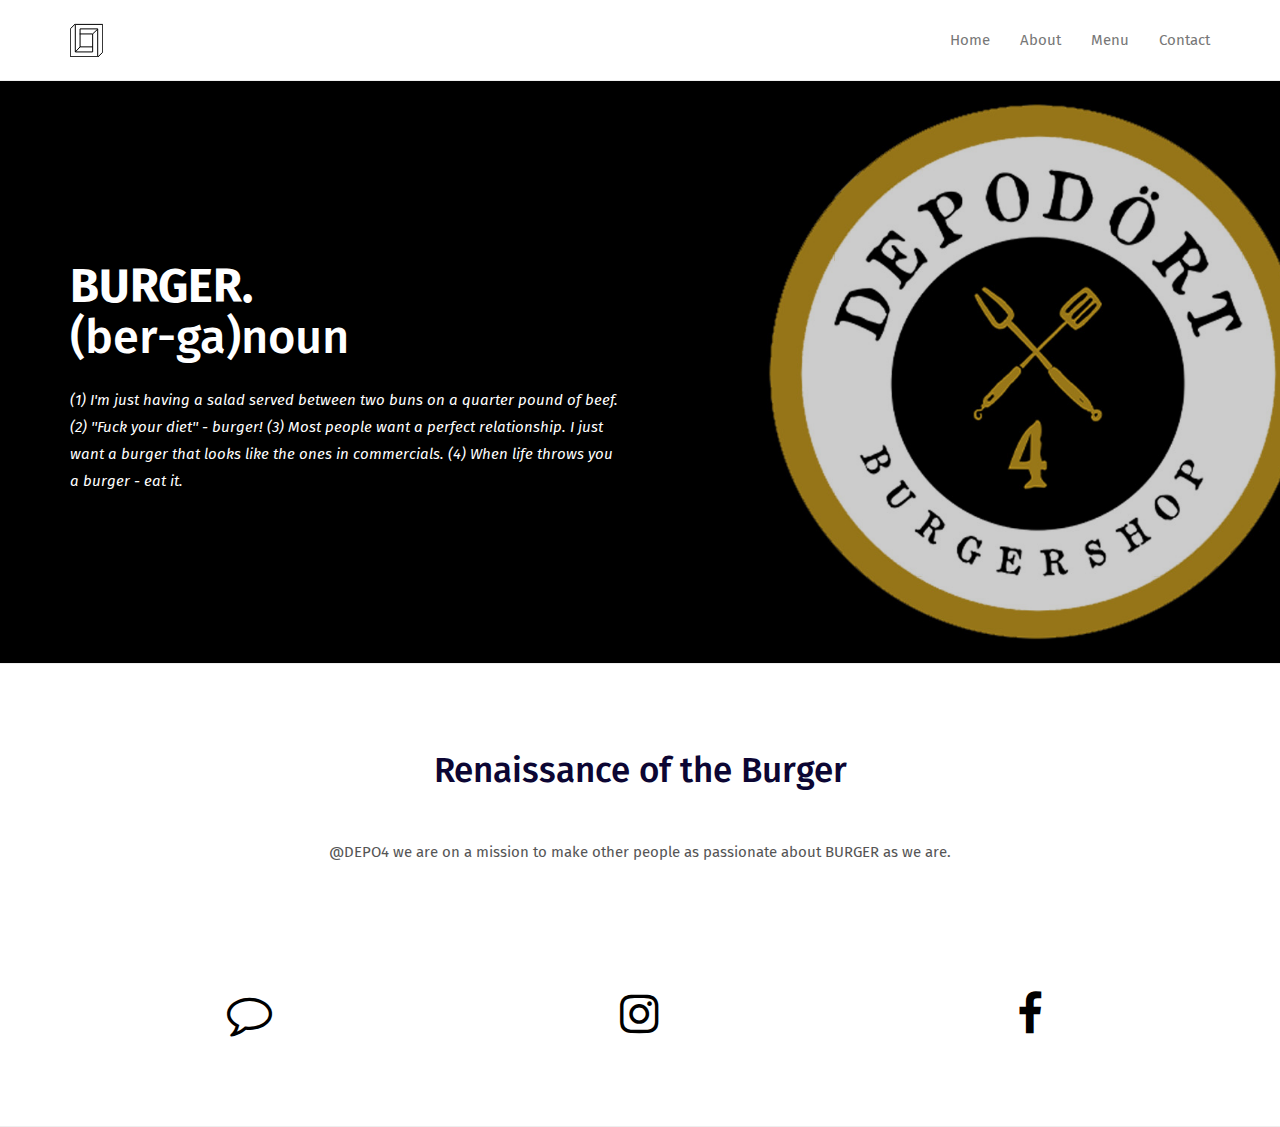
==== commit fb28c1d2: "Depo4 Update" ====
--- a/index.html
+++ b/index.html
@@ -43,8 +43,8 @@
         <ul class="nav navbar-nav navbar-right">
           <li><a href="./index.html" title="" class="active">Home</a></li>
           <li><a href="./about.html" title=""> About</a></li>
-          <li><a href="./pricing.html" title=""> Menü </a></li>
-          <li><a href="./contact.html" title="">Contact</a></li>
+          <li><a href="https://depodortburgershop.com/" title=""> Menu</a></li>
+          <li><a href="https://voi.com.tr/Contactus" title="">Contact</a></li>
           
         </ul>
       </div>
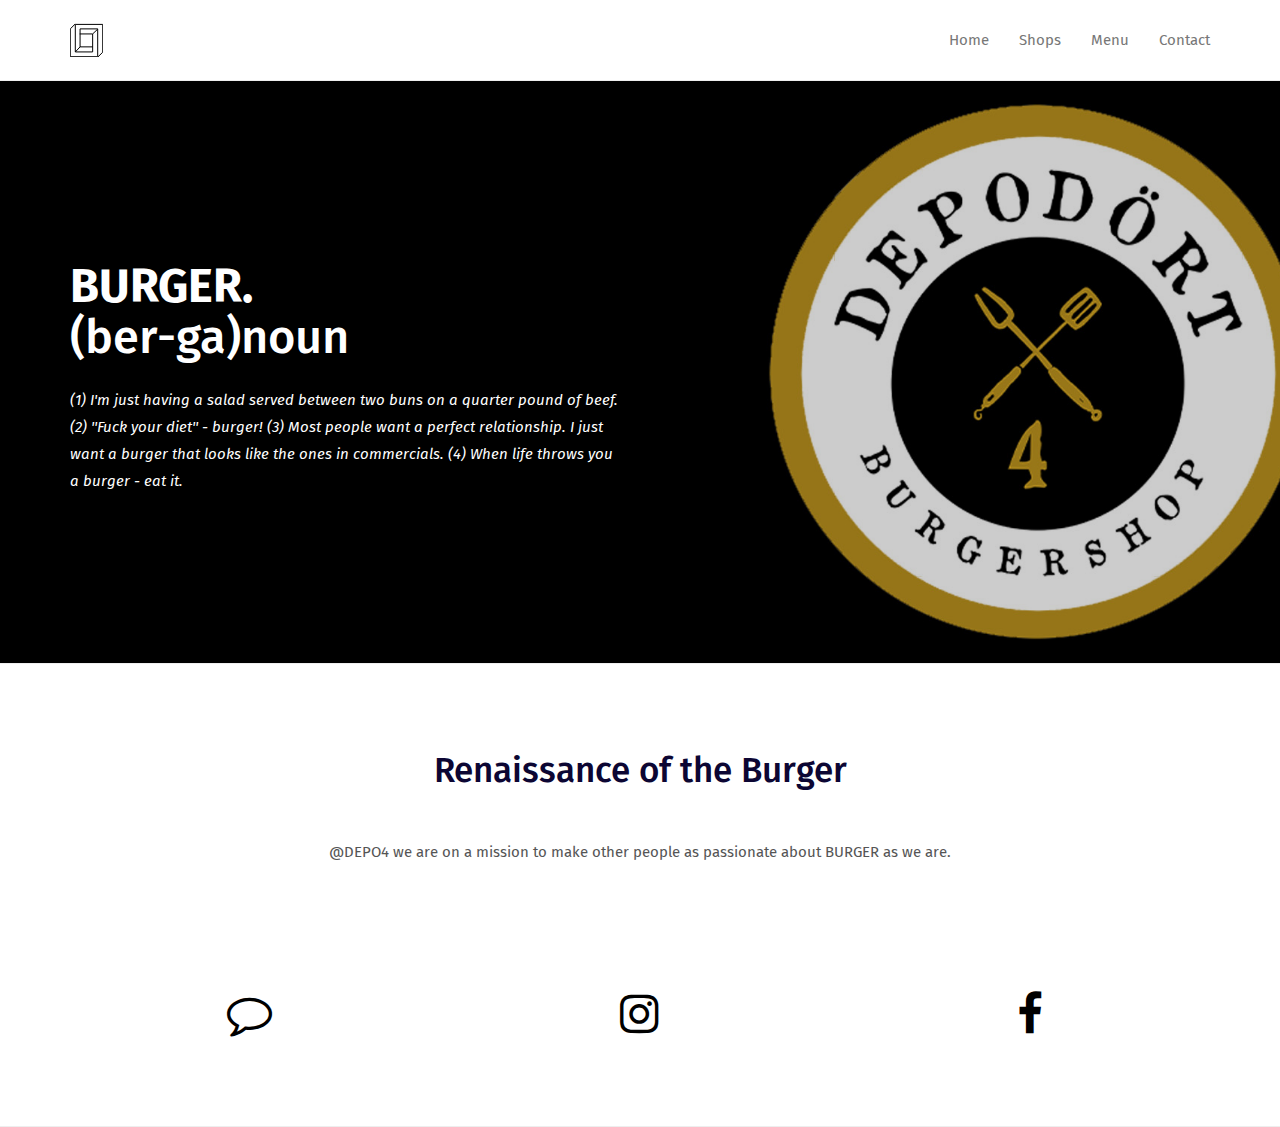
==== commit 816d3f08: "Depo4 Update 3" ====
--- a/index.html
+++ b/index.html
@@ -42,9 +42,9 @@
       <div class="collapse navbar-collapse" id="navbar-collapse-uarr">
         <ul class="nav navbar-nav navbar-right">
           <li><a href="./index.html" title="" class="active">Home</a></li>
-          <li><a href="./about.html" title=""> About</a></li>
-          <li><a href="https://depodortburgershop.com/" title=""> Menu</a></li>
-          <li><a href="https://voi.com.tr/Contactus" title="">Contact</a></li>
+          <li><a href="./about.html" title="">Shops</a></li>
+          <li><a href="https://depodortburgershop.com/" target="_blank" title=""> Menu</a></li>
+          <li><a href="https://voi.com.tr/Contactus" target="_blank" title="">Contact</a></li>
           
         </ul>
       </div>
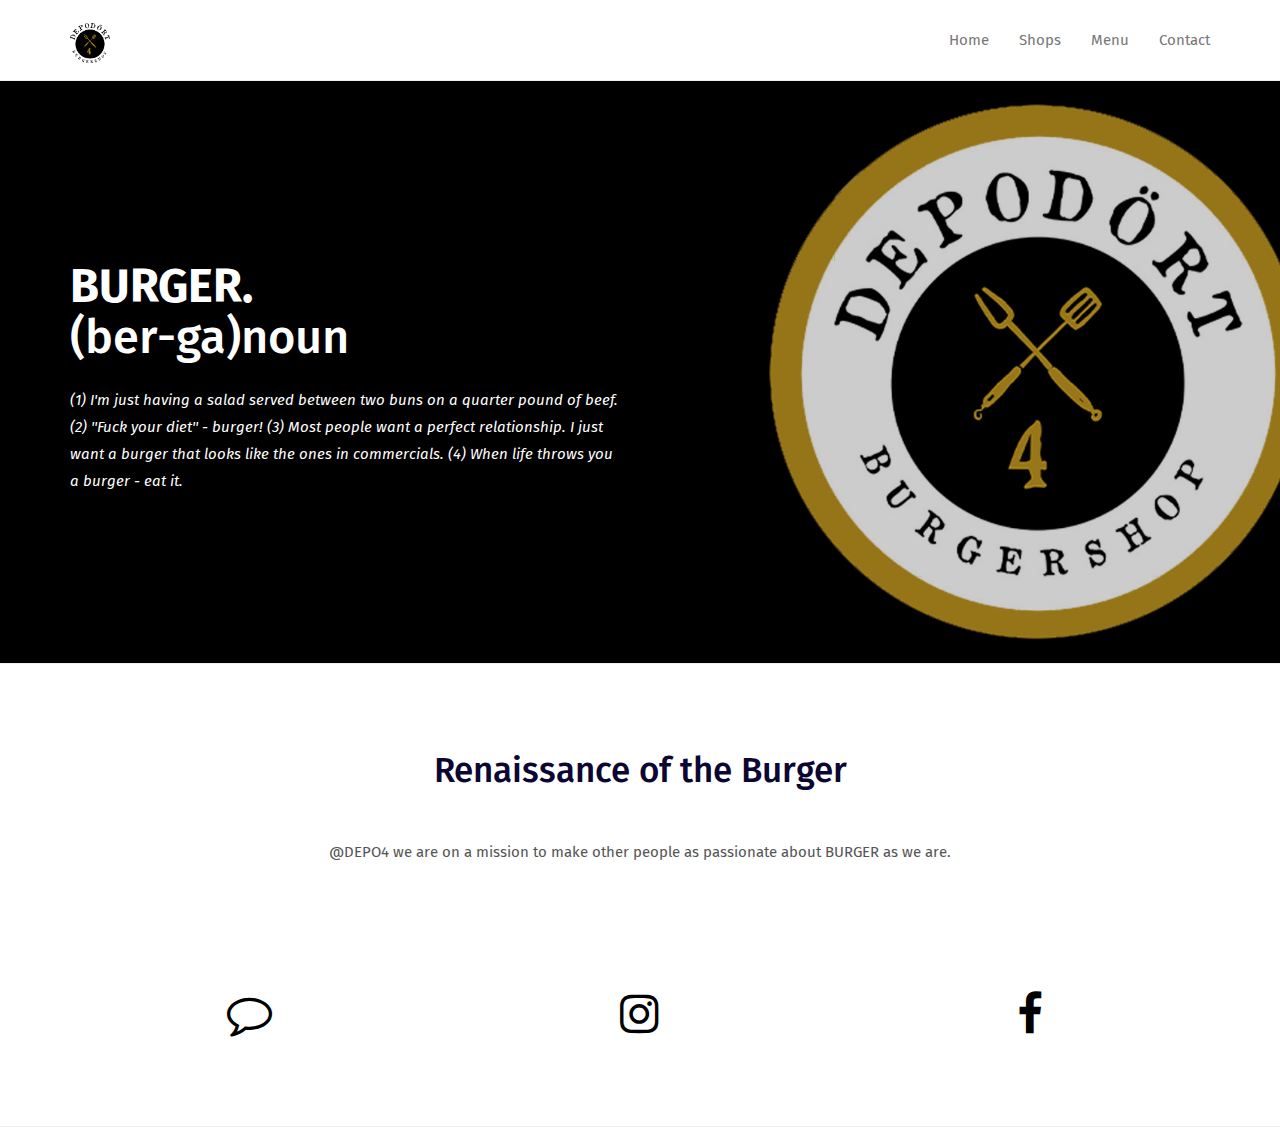
==== commit 90a76676: "Website Update" ====
--- a/index.html
+++ b/index.html
@@ -35,7 +35,7 @@
           <span class="icon-bar"></span>
         </button>
         <a class="navbar-brand" href="./index.html" title="">
-          <img src="./assets/images/mashuptemplate.svg" class="navbar-logo-img" alt="">
+          <img src="./assets/images/beyazlogo.jpg" width="40" height="40" class="navbar-logo-img" alt="">
         </a>
       </div>
 
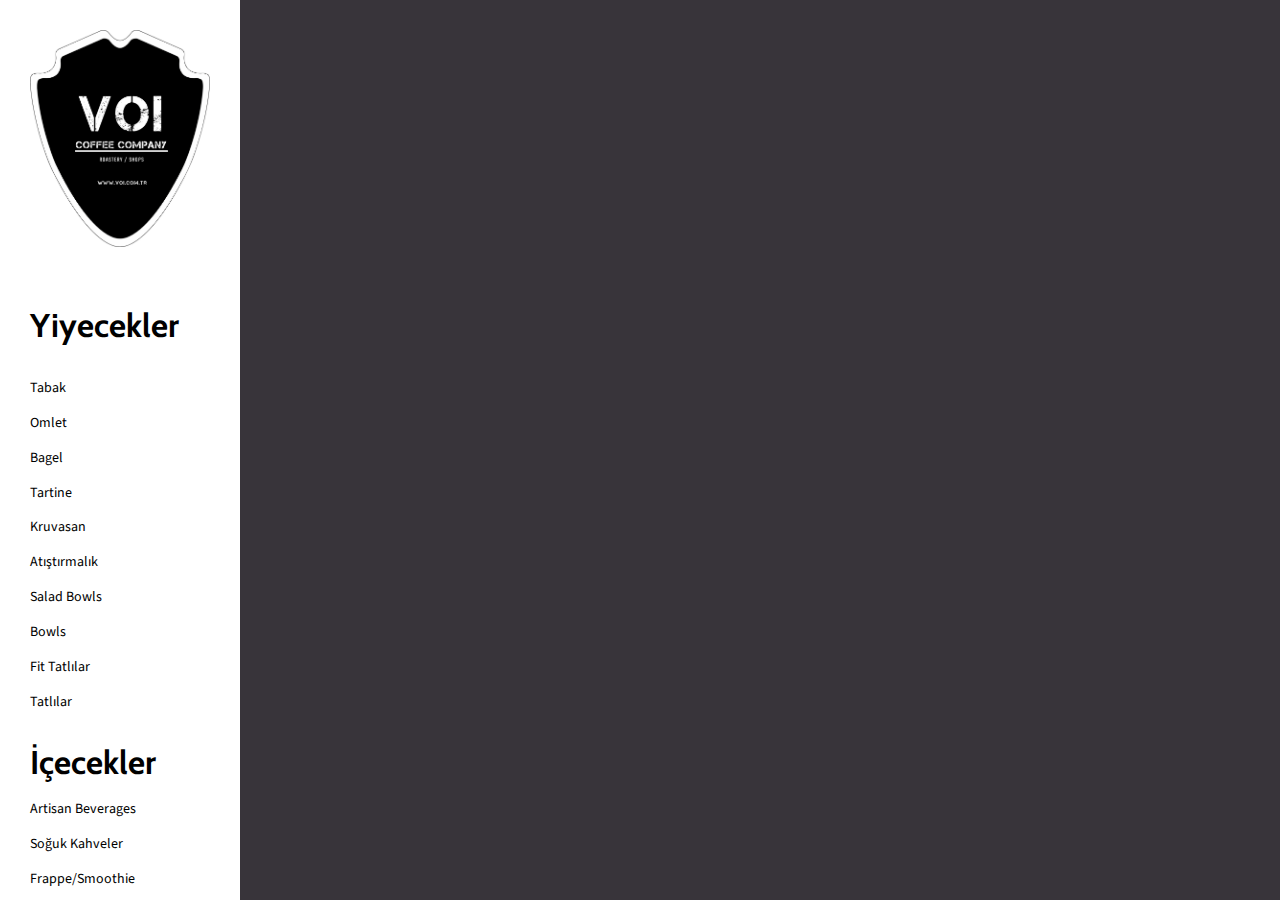
==== commit 6f611e09: "Voi Menü" ====
--- a/index.html
+++ b/index.html
@@ -5,127 +5,187 @@
   <meta charset="UTF-8">
   <meta content="IE=edge" http-equiv="X-UA-Compatible">
   <meta content="width=device-width,initial-scale=1" name="viewport">
-  <meta content="description" name="description">
+  <meta content="Page description" name="description">
   <meta name="google" content="notranslate" />
   <meta content="Mashup templates have been developped by Orson.io team" name="author">
 
   <!-- Disable tap highlight on IE -->
   <meta name="msapplication-tap-highlight" content="no">
   
-  <link href="./assets/apple-touch-icon.png" rel="apple-touch-icon">
+  <link href="./assets/apple-icon-180x180.png" rel="apple-touch-icon">
   <link href="./assets/favicon.ico" rel="icon">
 
+
+
+  <title>VOI Menu</title>  
+
+<link href="./main.82cfd66e.css" rel="stylesheet"></head>
+
+<body>
+
+<!-- Add your content of header -->
+<header class="">
+  <div class="navbar navbar-default visible-xs">
+    <button type="button" class="navbar-toggle collapsed">
+      <span class="sr-only">Toggle navigation</span>
+      <span class="icon-bar"></span>
+      <span class="icon-bar"></span>
+      <span class="icon-bar"></span>
+    </button>
+    <a href="./index.html" class="navbar-brand">VOI Menu</a>
+  </div>
+
+  <nav class="sidebar">
+    <div class="navbar-collapse" id="navbar-collapse">
+      <div class="site-header hidden-xs">
+          <a class="site-brand" href="./index.html" title="">
+            <img class="img-responsive site-logo" alt="" src="./assets/images/voilogo.jpg">
+            
+          
+      </div>
+      <ul class="nav">
+
+        <h2>Yiyecekler</h2>
+        <li><a href="./tabak.html" title="">Tabak</a></li>
+        <li><a href="./omlet.html" title="">Omlet</a></li>
+        <li><a href="./bagel.html" title="">Bagel</a></li>
+        <li><a href="./tartine.html" title="">Tartine</a></li>
+        <li><a href="./kruvasan.html" title="">Kruvasan</a></li>
+        <li><a href="./atistirmalik.html" title="">Atıştırmalık</a></li>
+        <li><a href="./saladbowls.html" title="">Salad Bowls</a></li>
+        <li><a href="./bowls.html" title="">Bowls</a></li>
+        <li><a href="./fittatlilar.html" title="">Fit Tatlılar</a></li>
+        <li><a href="./tatlilar.html" title="">Tatlılar</a></li>
+        <h2>İçecekler</h2>
+        <li><a href="./artisanbeverages.html" title="">Artisan Beverages</a></li>
+        <li><a href="./sogukkahveler.html" title="">Soğuk Kahveler</a></li>
+        <li><a href="./frappesmoothie.html" title="">Frappe/Smoothie</a></li>
+        <li><a href="./sicakicecekler.html" title="">Sıcak İçecekler</a></li>
+        <li><a href="./coldbrewtea.html" title="">Cold Brew Tea</a></li>
+        <li><a href="./juices.html" title="">Juices</a></li>
+        <li><a href="./frozen.html" title="">Frozen</a></li>
+        <li><a href="./icecekler.html" title="">İçecekler</a></li>
+
+      </ul>
+
+      </a><br>
+        <p>@VOI we are on a mission to make other people as passionate about COFFEE as we are.</p>
  
-
-  <title>Depo4 Burger Shop</title>  
-
-<link href="./main.a3f694c0.css" rel="stylesheet"></head>
-
-<body>
-
- <!-- Add your content of header -->
-<header>
-  <nav class="navbar  navbar-fixed-top navbar-default">
-    <div class="container">
-      <div class="navbar-header">
-        <button type="button" class="navbar-toggle uarr collapsed" data-toggle="collapse" data-target="#navbar-collapse-uarr">
-          <span class="sr-only">Toggle navigation</span>
-          <span class="icon-bar"></span>
-          <span class="icon-bar"></span>
-          <span class="icon-bar"></span>
-        </button>
-        <a class="navbar-brand" href="./index.html" title="">
-          <img src="./assets/images/beyazlogo.jpg" width="40" height="40" class="navbar-logo-img" alt="">
-        </a>
-      </div>
-
-      <div class="collapse navbar-collapse" id="navbar-collapse-uarr">
-        <ul class="nav navbar-nav navbar-right">
-          <li><a href="./index.html" title="" class="active">Home</a></li>
-          <li><a href="./about.html" title="">Shops</a></li>
-          <li><a href="https://depodortburgershop.com/" target="_blank" title=""> Menu</a></li>
-          <li><a href="https://voi.com.tr/Contactus" target="_blank" title="">Contact</a></li>
-          
-        </ul>
-      </div>
-    </div>
+    </div> 
   </nav>
 </header>
-
-
-
-<div class="white-text-container background-image-container" style="background-image: url('./assets/images/logo.jpg')">
-    <div class="opacity"></div>
-    <div class="container">
-                <div class="row">
-           
-            <div class="col-md-6">
-                <h1><strong>BURGER.</strong><br>(ber-ga)noun</h1>
-                <p><i>(1) I'm just having a salad served between two buns on a quarter pound of beef. (2) ''Fuck your diet'' - burger! (3) Most people want a perfect relationship. I just want a burger that looks like the ones in commercials. (4) When life throws you a burger - eat it. </i></p>
-                
-            </div>
-
-        </div>
-    </div>
-</div>
-
-<div class="section-container border-section-container">
-    <div class="container">
-            <div class="row">
-                <div class="col-md-12 section-container-spacer">
-                    <div class="text-center">
-                        <h2>Renaissance of the Burger</h2><br>
-                        <p> @DEPO4 we are on a mission to make other people as passionate about BURGER as we are.</p>
-                    </div>
-                    <br><br><br>
-                </div>
-
-                <div class="col-md-4">
-                    <div class="fa-container">
-                        <a href="https://voi.com.tr/Contactus">
-                        <i class="fa fa-comment-o fa-3x" style="color:black" aria-hidden="true"></i></a>
-                    </div>
-                    <div class="text-center">
-                        <h3></h3>
-                    </div>
-
-                    <div>
-                        <p></p>
-                    </div>
-                </div>
-                <div class="col-md-4">
-                    <div class="fa-container">
-                        <a href="https://www.instagram.com/depo4burgershop/">
-                        <i class="fa fa-instagram fa-3x" style="color: black" aria-hidden="true"></i></a>
-                    </div>
-                    <div class="text-center">
-                        <h3></h3>
-                    </div>
-                    <div>
-
-                    </div>
-                </div>
-                <div class="col-md-4">
-                    <div class="fa-container">
-                        <a href="https://www.facebook.com/depoburgershop">
-                        <i class="fa fa-facebook fa-3x" style="color: black" aria-hidden="true"></a></i>
-                    </div>
-                    <div class="text-center">
-                        <h3></h3>
-
-
-                    </div>                
-                </div>
-
-            </div>
-    </div>
+<main class="" id="main-collapse">
+
+<!-- Add your site or app content here -->
+ 
+<div class="hero-full-wrapper">
+  <div class="grid">
+  <div class="gutter-sizer"></div>
+    <div class="grid-sizer"></div>
+    
+    <div class="grid-item">
+      <img class="img-responsive" alt="" src="./assets/images/Depo Burger.jpg">
+      <a href="./project.html" class="project-description">
+        <div class="project-text-holder">
+          <div class="project-text-inner">
+            <h3>Depo Burger</h3>
+            <p>Discover more</p>
+          </div>
+        </div>
+      </a>
+    </div>
+
+    
+    <div class="grid-item">
+      <img class="img-responsive" alt="" src="./assets/images/Patates.jpg">
+      <a href="./project.html" class="project-description">
+        <div class="project-text-holder">
+          <div class="project-text-inner">
+            <h3>Depotes</h3>
+            <p>Discover more</p>
+          </div>
+        </div>
+      </a>
+    </div>
+
+    <div class="grid-item">
+      <img class="img-responsive" alt="" src="./assets/images/Depodog.jpg">
+      <a href="./project.html" class="project-description">
+        <div class="project-text-holder">
+          <div class="project-text-inner">
+            <h3>Depodog</h3>
+            <p>Discover more</p>
+          </div>
+        </div>
+      </a>
+    </div>
+    <div class="grid-item">
+      <img class="img-responsive" alt="" src="./assets/images/Crispy Chicken.jpg">
+      <a href="./project.html" class="project-description">
+        <div class="project-text-holder">
+          <div class="project-text-inner">
+            <h3>Crispy Chicken Burger</h3>
+            <p>Discover more</p>
+          </div>
+        </div>
+      </a>
+    </div>
+    
+    <div class="grid-item">
+      <img class="img-responsive" alt="" src="./assets/images/Double Depo.jpg">
+      <a href="./project.html" class="project-description">
+        <div class="project-text-holder">
+          <div class="project-text-inner">
+            <h3>Double Depo</h3>
+            <p>Discover more</p>
+          </div>
+        </div>
+      </a>
+    </div>
+
+    <div class="grid-item">
+      <img class="img-responsive" alt="" src="./assets/images/Coleslaw.jpg">
+      <a href="./project.html" class="project-description">
+        <div class="project-text-holder">
+          <div class="project-text-inner">
+            <h3>Coleslaw</h3>
+            <p>Discover more</p>
+          </div>
+        </div>
+      </a>
+    </div>
+
+    <div class="grid-item">
+      <img class="img-responsive" alt="" src="./assets/images/Mısır.jpg">
+      <a href="./project.html" class="project-description">
+        <div class="project-text-holder">
+          <div class="project-text-inner">
+            <h3>Corn</h3>
+            <p>Discover more</p>
+          </div>
+        </div>
+      </a>
+    </div>
+
+
+    
+  </div>
 </div>
 
 
 <script>
   document.addEventListener("DOMContentLoaded", function (event) {
-    navActivePage();
+     masonryBuild();
   });
+</script>
+
+</main>
+
+<script>
+document.addEventListener("DOMContentLoaded", function (event) {
+  navbarToggleSidebar();
+  navActivePage();
+});
 </script>
 
 <!-- Google Analytics: change UA-XXXXX-X to be your site's ID 
@@ -141,8 +201,6 @@
   ga('send', 'pageview');
 </script>
 
--->
-
-<script type="text/javascript" src="./main.41beeca9.js"></script></body>
+--><script type="text/javascript" src="./main.85741bff.js"></script></body>
 
 </html>--- a/main.82cfd66e.css
+++ b/main.82cfd66e.css
@@ -0,0 +1,9 @@
+@import url(https://fonts.googleapis.com/css?family=Cabin:400,700|Source+Sans+Pro:400,700);@import url(https://maxcdn.bootstrapcdn.com/font-awesome/4.7.0/css/font-awesome.min.css);/*!
+ * Bootstrap v3.3.7 (http://getbootstrap.com)
+ * Copyright 2011-2016 Twitter, Inc.
+ * Licensed under MIT (https://github.com/twbs/bootstrap/blob/master/LICENSE)
+ */
+/*! normalize.css v3.0.3 | MIT License | github.com/necolas/normalize.css */html{font-family:sans-serif;-ms-text-size-adjust:100%;-webkit-text-size-adjust:100%}body{margin:0}article,aside,details,figcaption,figure,footer,header,hgroup,main,menu,nav,section,summary{display:block}audio,canvas,progress,video{display:inline-block;vertical-align:baseline}audio:not([controls]){display:none;height:0}[hidden],template{display:none}a{background-color:transparent}a:active,a:hover{outline:0}abbr[title]{border-bottom:1px dotted}b,strong{font-weight:700}dfn{font-style:italic}h1{font-size:2em;margin:.67em 0}mark{background:#ff0;color:#000}small{font-size:80%}sub,sup{font-size:75%;line-height:0;position:relative;vertical-align:baseline}sup{top:-.5em}sub{bottom:-.25em}img{border:0}svg:not(:root){overflow:hidden}figure{margin:1em 40px}hr{box-sizing:content-box;height:0}pre{overflow:auto}code,kbd,pre,samp{font-family:monospace,monospace;font-size:1em}button,input,optgroup,select,textarea{color:inherit;font:inherit;margin:0}button{overflow:visible}button,select{text-transform:none}button,html input[type=button],input[type=reset],input[type=submit]{-webkit-appearance:button;cursor:pointer}button[disabled],html input[disabled]{cursor:default}button::-moz-focus-inner,input::-moz-focus-inner{border:0;padding:0}input{line-height:normal}input[type=checkbox],input[type=radio]{box-sizing:border-box;padding:0}input[type=number]::-webkit-inner-spin-button,input[type=number]::-webkit-outer-spin-button{height:auto}input[type=search]{-webkit-appearance:textfield;box-sizing:content-box}input[type=search]::-webkit-search-cancel-button,input[type=search]::-webkit-search-decoration{-webkit-appearance:none}fieldset{border:1px solid silver;margin:0 2px;padding:.35em .625em .75em}textarea{overflow:auto}optgroup{font-weight:700}table{border-collapse:collapse;border-spacing:0}td,th{padding:0}
+
+/*! Source: https://github.com/h5bp/html5-boilerplate/blob/master/src/css/main.css */@media print{*,:after,:before{background:transparent!important;color:#000!important;box-shadow:none!important;text-shadow:none!important}a,a:visited{text-decoration:underline}a[href]:after{content:" (" attr(href) ")"}abbr[title]:after{content:" (" attr(title) ")"}a[href^="#"]:after,a[href^="javascript:"]:after{content:""}blockquote,pre{border:1px solid #999;page-break-inside:avoid}thead{display:table-header-group}img,tr{page-break-inside:avoid}img{max-width:100%!important}h2,h3,p{orphans:3;widows:3}h2,h3{page-break-after:avoid}.navbar{display:none}.btn>.caret,.dropup>.btn>.caret{border-top-color:#000!important}.label{border:1px solid #000}.table{border-collapse:collapse!important}.table td,.table th{background-color:#fff!important}.table-bordered td,.table-bordered th{border:1px solid #ddd!important}}*,:after,:before{-webkit-box-sizing:border-box;-moz-box-sizing:border-box;box-sizing:border-box}html{font-size:10px;-webkit-tap-highlight-color:transparent}body{font-family:Source Sans Pro,Helvetica,Arial,sans-serif;font-size:14px;line-height:1.78;color:#555;background-color:#38343A}button,input,select,textarea{font-family:inherit;font-size:inherit;line-height:inherit}a{color:#ff6360;text-decoration:none}a:focus,a:hover{color:#ff1814;text-decoration:underline}a:focus{outline:5px auto -webkit-focus-ring-color;outline-offset:-2px}figure{margin:0}img{vertical-align:middle}.img-responsive{display:block;max-width:100%;height:auto}.img-rounded{border-radius:2px}.img-thumbnail{padding:4px;line-height:1.78;background-color:#fff;border:1px solid #ddd;border-radius:2px;-webkit-transition:all .2s ease-in-out;-o-transition:all .2s ease-in-out;transition:all .2s ease-in-out;display:inline-block;max-width:100%;height:auto}.img-circle{border-radius:50%}hr{margin-top:24px;margin-bottom:24px;border:0;border-top:1px solid #eee}.sr-only{position:absolute;width:1px;height:1px;margin:-1px;padding:0;overflow:hidden;clip:rect(0,0,0,0);border:0}.sr-only-focusable:active,.sr-only-focusable:focus{position:static;width:auto;height:auto;margin:0;overflow:visible;clip:auto}[role=button]{cursor:pointer}.h1,.h2,.h3,.h4,.h5,.h6,h1,h2,h3,h4,h5,h6{font-family:Cabin,Helvetica,Arial,sans-serif;font-weight:700;line-height:1.1;color:#000}.h1 .small,.h1 small,.h2 .small,.h2 small,.h3 .small,.h3 small,.h4 .small,.h4 small,.h5 .small,.h5 small,.h6 .small,.h6 small,h1 .small,h1 small,h2 .small,h2 small,h3 .small,h3 small,h4 .small,h4 small,h5 .small,h5 small,h6 .small,h6 small{font-weight:400;line-height:1;color:#777}.h1,.h2,.h3,h1,h2,h3{margin-top:24px;margin-bottom:12px}.h1 .small,.h1 small,.h2 .small,.h2 small,.h3 .small,.h3 small,h1 .small,h1 small,h2 .small,h2 small,h3 .small,h3 small{font-size:65%}.h4,.h5,.h6,h4,h5,h6{margin-top:12px;margin-bottom:12px}.h4 .small,.h4 small,.h5 .small,.h5 small,.h6 .small,.h6 small,h4 .small,h4 small,h5 .small,h5 small,h6 .small,h6 small{font-size:75%}.h1,h1{font-size:44px}.h2,h2{font-size:33px}.h3,h3{font-size:25px}.h4,h4{font-size:19px}.h5,h5{font-size:14px}.h6,h6{font-size:12px}p{margin:0 0 12px}.lead{margin-bottom:24px;font-size:16px;font-weight:300;line-height:1.4}@media (min-width:768px){.lead{font-size:21px}}.small,small{font-size:85%}.mark,mark{background-color:#fcf8e3;padding:.2em}.text-left{text-align:left}.text-right{text-align:right}.text-center{text-align:center}.text-justify{text-align:justify}.text-nowrap{white-space:nowrap}.text-lowercase{text-transform:lowercase}.initialism,.text-uppercase{text-transform:uppercase}.text-capitalize{text-transform:capitalize}.text-muted{color:#777}.text-primary{color:#ff6360}a.text-primary:focus,a.text-primary:hover{color:#ff312d}.text-success{color:#fff}a.text-success:focus,a.text-success:hover{color:#e6e6e6}.text-info{color:#31708f}a.text-info:focus,a.text-info:hover{color:#245269}.text-warning{color:#8a6d3b}a.text-warning:focus,a.text-warning:hover{color:#66512c}.text-danger{color:#fff}a.text-danger:focus,a.text-danger:hover{color:#e6e6e6}.bg-primary{color:#fff;background-color:#ff6360}a.bg-primary:focus,a.bg-primary:hover{background-color:#ff312d}.bg-success{background-color:#57ce6e}a.bg-success:focus,a.bg-success:hover{background-color:#37bb50}.bg-info{background-color:#d9edf7}a.bg-info:focus,a.bg-info:hover{background-color:#afd9ee}.bg-warning{background-color:#fcf8e3}a.bg-warning:focus,a.bg-warning:hover{background-color:#f7ecb5}.bg-danger{background-color:#ee624b}a.bg-danger:focus,a.bg-danger:hover{background-color:#ea391c}.page-header{padding-bottom:11px;margin:48px 0 24px;border-bottom:1px solid #eee}ol,ul{margin-top:0;margin-bottom:12px}ol ol,ol ul,ul ol,ul ul{margin-bottom:0}.list-inline,.list-unstyled{padding-left:0;list-style:none}.list-inline{margin-left:-5px}.list-inline>li{display:inline-block;padding-left:5px;padding-right:5px}dl{margin-top:0;margin-bottom:24px}dd,dt{line-height:1.78}dt{font-weight:700}dd{margin-left:0}.dl-horizontal dd:after,.dl-horizontal dd:before{content:" ";display:table}.dl-horizontal dd:after{clear:both}@media (min-width:768px){.dl-horizontal dt{float:left;width:160px;clear:left;text-align:right;overflow:hidden;text-overflow:ellipsis;white-space:nowrap}.dl-horizontal dd{margin-left:180px}}abbr[data-original-title],abbr[title]{cursor:help;border-bottom:1px dotted #777}.initialism{font-size:90%}blockquote{padding:12px 24px;margin:0 0 24px;font-size:17.5px;border-left:5px solid #eee}blockquote ol:last-child,blockquote p:last-child,blockquote ul:last-child{margin-bottom:0}blockquote .small,blockquote footer,blockquote small{display:block;font-size:80%;line-height:1.78;color:#777}blockquote .small:before,blockquote footer:before,blockquote small:before{content:"\2014   \A0"}.blockquote-reverse,blockquote.pull-right{padding-right:15px;padding-left:0;border-right:5px solid #eee;border-left:0;text-align:right}.blockquote-reverse .small:before,.blockquote-reverse footer:before,.blockquote-reverse small:before,blockquote.pull-right .small:before,blockquote.pull-right footer:before,blockquote.pull-right small:before{content:""}.blockquote-reverse .small:after,.blockquote-reverse footer:after,.blockquote-reverse small:after,blockquote.pull-right .small:after,blockquote.pull-right footer:after,blockquote.pull-right small:after{content:"\A0   \2014"}address{margin-bottom:24px;font-style:normal;line-height:1.78}code,kbd,pre,samp{font-family:Menlo,Monaco,Consolas,Courier New,monospace}code{color:#c7254e;background-color:#f9f2f4}code,kbd{padding:2px 4px;font-size:90%;border-radius:2px}kbd{color:#fff;background-color:#333;box-shadow:inset 0 -1px 0 rgba(0,0,0,.25)}kbd kbd{padding:0;font-size:100%;font-weight:700;box-shadow:none}pre{display:block;padding:11.5px;margin:0 0 12px;font-size:13px;line-height:1.78;word-break:break-all;word-wrap:break-word;color:#333;background-color:#f5f5f5;border:1px solid #ccc;border-radius:2px}pre code{padding:0;font-size:inherit;color:inherit;white-space:pre-wrap;background-color:transparent;border-radius:0}.pre-scrollable{max-height:340px;overflow-y:scroll}.container{margin-right:auto;margin-left:auto;padding-left:15px;padding-right:15px}.container:after,.container:before{content:" ";display:table}.container:after{clear:both}@media (min-width:768px){.container{width:750px}}@media (min-width:992px){.container{width:970px}}@media (min-width:1200px){.container{width:1170px}}.container-fluid{margin-right:auto;margin-left:auto;padding-left:15px;padding-right:15px}.container-fluid:after,.container-fluid:before{content:" ";display:table}.container-fluid:after{clear:both}.row{margin-left:-15px;margin-right:-15px}.row:after,.row:before{content:" ";display:table}.row:after{clear:both}.col-lg-1,.col-lg-2,.col-lg-3,.col-lg-4,.col-lg-5,.col-lg-6,.col-lg-7,.col-lg-8,.col-lg-9,.col-lg-10,.col-lg-11,.col-lg-12,.col-md-1,.col-md-2,.col-md-3,.col-md-4,.col-md-5,.col-md-6,.col-md-7,.col-md-8,.col-md-9,.col-md-10,.col-md-11,.col-md-12,.col-sm-1,.col-sm-2,.col-sm-3,.col-sm-4,.col-sm-5,.col-sm-6,.col-sm-7,.col-sm-8,.col-sm-9,.col-sm-10,.col-sm-11,.col-sm-12,.col-xs-1,.col-xs-2,.col-xs-3,.col-xs-4,.col-xs-5,.col-xs-6,.col-xs-7,.col-xs-8,.col-xs-9,.col-xs-10,.col-xs-11,.col-xs-12{position:relative;min-height:1px;padding-left:15px;padding-right:15px}.col-xs-1,.col-xs-2,.col-xs-3,.col-xs-4,.col-xs-5,.col-xs-6,.col-xs-7,.col-xs-8,.col-xs-9,.col-xs-10,.col-xs-11,.col-xs-12{float:left}.col-xs-1{width:8.33333%}.col-xs-2{width:16.66667%}.col-xs-3{width:25%}.col-xs-4{width:33.33333%}.col-xs-5{width:41.66667%}.col-xs-6{width:50%}.col-xs-7{width:58.33333%}.col-xs-8{width:66.66667%}.col-xs-9{width:75%}.col-xs-10{width:83.33333%}.col-xs-11{width:91.66667%}.col-xs-12{width:100%}.col-xs-pull-0{right:auto}.col-xs-pull-1{right:8.33333%}.col-xs-pull-2{right:16.66667%}.col-xs-pull-3{right:25%}.col-xs-pull-4{right:33.33333%}.col-xs-pull-5{right:41.66667%}.col-xs-pull-6{right:50%}.col-xs-pull-7{right:58.33333%}.col-xs-pull-8{right:66.66667%}.col-xs-pull-9{right:75%}.col-xs-pull-10{right:83.33333%}.col-xs-pull-11{right:91.66667%}.col-xs-pull-12{right:100%}.col-xs-push-0{left:auto}.col-xs-push-1{left:8.33333%}.col-xs-push-2{left:16.66667%}.col-xs-push-3{left:25%}.col-xs-push-4{left:33.33333%}.col-xs-push-5{left:41.66667%}.col-xs-push-6{left:50%}.col-xs-push-7{left:58.33333%}.col-xs-push-8{left:66.66667%}.col-xs-push-9{left:75%}.col-xs-push-10{left:83.33333%}.col-xs-push-11{left:91.66667%}.col-xs-push-12{left:100%}.col-xs-offset-0{margin-left:0}.col-xs-offset-1{margin-left:8.33333%}.col-xs-offset-2{margin-left:16.66667%}.col-xs-offset-3{margin-left:25%}.col-xs-offset-4{margin-left:33.33333%}.col-xs-offset-5{margin-left:41.66667%}.col-xs-offset-6{margin-left:50%}.col-xs-offset-7{margin-left:58.33333%}.col-xs-offset-8{margin-left:66.66667%}.col-xs-offset-9{margin-left:75%}.col-xs-offset-10{margin-left:83.33333%}.col-xs-offset-11{margin-left:91.66667%}.col-xs-offset-12{margin-left:100%}@media (min-width:768px){.col-sm-1,.col-sm-2,.col-sm-3,.col-sm-4,.col-sm-5,.col-sm-6,.col-sm-7,.col-sm-8,.col-sm-9,.col-sm-10,.col-sm-11,.col-sm-12{float:left}.col-sm-1{width:8.33333%}.col-sm-2{width:16.66667%}.col-sm-3{width:25%}.col-sm-4{width:33.33333%}.col-sm-5{width:41.66667%}.col-sm-6{width:50%}.col-sm-7{width:58.33333%}.col-sm-8{width:66.66667%}.col-sm-9{width:75%}.col-sm-10{width:83.33333%}.col-sm-11{width:91.66667%}.col-sm-12{width:100%}.col-sm-pull-0{right:auto}.col-sm-pull-1{right:8.33333%}.col-sm-pull-2{right:16.66667%}.col-sm-pull-3{right:25%}.col-sm-pull-4{right:33.33333%}.col-sm-pull-5{right:41.66667%}.col-sm-pull-6{right:50%}.col-sm-pull-7{right:58.33333%}.col-sm-pull-8{right:66.66667%}.col-sm-pull-9{right:75%}.col-sm-pull-10{right:83.33333%}.col-sm-pull-11{right:91.66667%}.col-sm-pull-12{right:100%}.col-sm-push-0{left:auto}.col-sm-push-1{left:8.33333%}.col-sm-push-2{left:16.66667%}.col-sm-push-3{left:25%}.col-sm-push-4{left:33.33333%}.col-sm-push-5{left:41.66667%}.col-sm-push-6{left:50%}.col-sm-push-7{left:58.33333%}.col-sm-push-8{left:66.66667%}.col-sm-push-9{left:75%}.col-sm-push-10{left:83.33333%}.col-sm-push-11{left:91.66667%}.col-sm-push-12{left:100%}.col-sm-offset-0{margin-left:0}.col-sm-offset-1{margin-left:8.33333%}.col-sm-offset-2{margin-left:16.66667%}.col-sm-offset-3{margin-left:25%}.col-sm-offset-4{margin-left:33.33333%}.col-sm-offset-5{margin-left:41.66667%}.col-sm-offset-6{margin-left:50%}.col-sm-offset-7{margin-left:58.33333%}.col-sm-offset-8{margin-left:66.66667%}.col-sm-offset-9{margin-left:75%}.col-sm-offset-10{margin-left:83.33333%}.col-sm-offset-11{margin-left:91.66667%}.col-sm-offset-12{margin-left:100%}}@media (min-width:992px){.col-md-1,.col-md-2,.col-md-3,.col-md-4,.col-md-5,.col-md-6,.col-md-7,.col-md-8,.col-md-9,.col-md-10,.col-md-11,.col-md-12{float:left}.col-md-1{width:8.33333%}.col-md-2{width:16.66667%}.col-md-3{width:25%}.col-md-4{width:33.33333%}.col-md-5{width:41.66667%}.col-md-6{width:50%}.col-md-7{width:58.33333%}.col-md-8{width:66.66667%}.col-md-9{width:75%}.col-md-10{width:83.33333%}.col-md-11{width:91.66667%}.col-md-12{width:100%}.col-md-pull-0{right:auto}.col-md-pull-1{right:8.33333%}.col-md-pull-2{right:16.66667%}.col-md-pull-3{right:25%}.col-md-pull-4{right:33.33333%}.col-md-pull-5{right:41.66667%}.col-md-pull-6{right:50%}.col-md-pull-7{right:58.33333%}.col-md-pull-8{right:66.66667%}.col-md-pull-9{right:75%}.col-md-pull-10{right:83.33333%}.col-md-pull-11{right:91.66667%}.col-md-pull-12{right:100%}.col-md-push-0{left:auto}.col-md-push-1{left:8.33333%}.col-md-push-2{left:16.66667%}.col-md-push-3{left:25%}.col-md-push-4{left:33.33333%}.col-md-push-5{left:41.66667%}.col-md-push-6{left:50%}.col-md-push-7{left:58.33333%}.col-md-push-8{left:66.66667%}.col-md-push-9{left:75%}.col-md-push-10{left:83.33333%}.col-md-push-11{left:91.66667%}.col-md-push-12{left:100%}.col-md-offset-0{margin-left:0}.col-md-offset-1{margin-left:8.33333%}.col-md-offset-2{margin-left:16.66667%}.col-md-offset-3{margin-left:25%}.col-md-offset-4{margin-left:33.33333%}.col-md-offset-5{margin-left:41.66667%}.col-md-offset-6{margin-left:50%}.col-md-offset-7{margin-left:58.33333%}.col-md-offset-8{margin-left:66.66667%}.col-md-offset-9{margin-left:75%}.col-md-offset-10{margin-left:83.33333%}.col-md-offset-11{margin-left:91.66667%}.col-md-offset-12{margin-left:100%}}@media (min-width:1200px){.col-lg-1,.col-lg-2,.col-lg-3,.col-lg-4,.col-lg-5,.col-lg-6,.col-lg-7,.col-lg-8,.col-lg-9,.col-lg-10,.col-lg-11,.col-lg-12{float:left}.col-lg-1{width:8.33333%}.col-lg-2{width:16.66667%}.col-lg-3{width:25%}.col-lg-4{width:33.33333%}.col-lg-5{width:41.66667%}.col-lg-6{width:50%}.col-lg-7{width:58.33333%}.col-lg-8{width:66.66667%}.col-lg-9{width:75%}.col-lg-10{width:83.33333%}.col-lg-11{width:91.66667%}.col-lg-12{width:100%}.col-lg-pull-0{right:auto}.col-lg-pull-1{right:8.33333%}.col-lg-pull-2{right:16.66667%}.col-lg-pull-3{right:25%}.col-lg-pull-4{right:33.33333%}.col-lg-pull-5{right:41.66667%}.col-lg-pull-6{right:50%}.col-lg-pull-7{right:58.33333%}.col-lg-pull-8{right:66.66667%}.col-lg-pull-9{right:75%}.col-lg-pull-10{right:83.33333%}.col-lg-pull-11{right:91.66667%}.col-lg-pull-12{right:100%}.col-lg-push-0{left:auto}.col-lg-push-1{left:8.33333%}.col-lg-push-2{left:16.66667%}.col-lg-push-3{left:25%}.col-lg-push-4{left:33.33333%}.col-lg-push-5{left:41.66667%}.col-lg-push-6{left:50%}.col-lg-push-7{left:58.33333%}.col-lg-push-8{left:66.66667%}.col-lg-push-9{left:75%}.col-lg-push-10{left:83.33333%}.col-lg-push-11{left:91.66667%}.col-lg-push-12{left:100%}.col-lg-offset-0{margin-left:0}.col-lg-offset-1{margin-left:8.33333%}.col-lg-offset-2{margin-left:16.66667%}.col-lg-offset-3{margin-left:25%}.col-lg-offset-4{margin-left:33.33333%}.col-lg-offset-5{margin-left:41.66667%}.col-lg-offset-6{margin-left:50%}.col-lg-offset-7{margin-left:58.33333%}.col-lg-offset-8{margin-left:66.66667%}.col-lg-offset-9{margin-left:75%}.col-lg-offset-10{margin-left:83.33333%}.col-lg-offset-11{margin-left:91.66667%}.col-lg-offset-12{margin-left:100%}}table{background-color:transparent}caption{padding-top:8px;padding-bottom:8px;color:#777}caption,th{text-align:left}.table{width:100%;max-width:100%;margin-bottom:24px}.table>tbody>tr>td,.table>tbody>tr>th,.table>tfoot>tr>td,.table>tfoot>tr>th,.table>thead>tr>td,.table>thead>tr>th{padding:8px;line-height:1.78;vertical-align:top;border-top:1px solid #ddd}.table>thead>tr>th{vertical-align:bottom;border-bottom:2px solid #ddd}.table>caption+thead>tr:first-child>td,.table>caption+thead>tr:first-child>th,.table>colgroup+thead>tr:first-child>td,.table>colgroup+thead>tr:first-child>th,.table>thead:first-child>tr:first-child>td,.table>thead:first-child>tr:first-child>th{border-top:0}.table>tbody+tbody{border-top:2px solid #ddd}.table .table{background-color:#fff}.table-condensed>tbody>tr>td,.table-condensed>tbody>tr>th,.table-condensed>tfoot>tr>td,.table-condensed>tfoot>tr>th,.table-condensed>thead>tr>td,.table-condensed>thead>tr>th{padding:5px}.table-bordered,.table-bordered>tbody>tr>td,.table-bordered>tbody>tr>th,.table-bordered>tfoot>tr>td,.table-bordered>tfoot>tr>th,.table-bordered>thead>tr>td,.table-bordered>thead>tr>th{border:1px solid #ddd}.table-bordered>thead>tr>td,.table-bordered>thead>tr>th{border-bottom-width:2px}.table-striped>tbody>tr:nth-of-type(odd){background-color:#f9f9f9}.table-hover>tbody>tr:hover{background-color:#f5f5f5}table col[class*=col-]{position:static;float:none;display:table-column}table td[class*=col-],table th[class*=col-]{position:static;float:none;display:table-cell}.table>tbody>tr.active>td,.table>tbody>tr.active>th,.table>tbody>tr>td.active,.table>tbody>tr>th.active,.table>tfoot>tr.active>td,.table>tfoot>tr.active>th,.table>tfoot>tr>td.active,.table>tfoot>tr>th.active,.table>thead>tr.active>td,.table>thead>tr.active>th,.table>thead>tr>td.active,.table>thead>tr>th.active{background-color:#f5f5f5}.table-hover>tbody>tr.active:hover>td,.table-hover>tbody>tr.active:hover>th,.table-hover>tbody>tr:hover>.active,.table-hover>tbody>tr>td.active:hover,.table-hover>tbody>tr>th.active:hover{background-color:#e8e8e8}.table>tbody>tr.success>td,.table>tbody>tr.success>th,.table>tbody>tr>td.success,.table>tbody>tr>th.success,.table>tfoot>tr.success>td,.table>tfoot>tr.success>th,.table>tfoot>tr>td.success,.table>tfoot>tr>th.success,.table>thead>tr.success>td,.table>thead>tr.success>th,.table>thead>tr>td.success,.table>thead>tr>th.success{background-color:#57ce6e}.table-hover>tbody>tr.success:hover>td,.table-hover>tbody>tr.success:hover>th,.table-hover>tbody>tr:hover>.success,.table-hover>tbody>tr>td.success:hover,.table-hover>tbody>tr>th.success:hover{background-color:#43c85d}.table>tbody>tr.info>td,.table>tbody>tr.info>th,.table>tbody>tr>td.info,.table>tbody>tr>th.info,.table>tfoot>tr.info>td,.table>tfoot>tr.info>th,.table>tfoot>tr>td.info,.table>tfoot>tr>th.info,.table>thead>tr.info>td,.table>thead>tr.info>th,.table>thead>tr>td.info,.table>thead>tr>th.info{background-color:#d9edf7}.table-hover>tbody>tr.info:hover>td,.table-hover>tbody>tr.info:hover>th,.table-hover>tbody>tr:hover>.info,.table-hover>tbody>tr>td.info:hover,.table-hover>tbody>tr>th.info:hover{background-color:#c4e3f3}.table>tbody>tr.warning>td,.table>tbody>tr.warning>th,.table>tbody>tr>td.warning,.table>tbody>tr>th.warning,.table>tfoot>tr.warning>td,.table>tfoot>tr.warning>th,.table>tfoot>tr>td.warning,.table>tfoot>tr>th.warning,.table>thead>tr.warning>td,.table>thead>tr.warning>th,.table>thead>tr>td.warning,.table>thead>tr>th.warning{background-color:#fcf8e3}.table-hover>tbody>tr.warning:hover>td,.table-hover>tbody>tr.warning:hover>th,.table-hover>tbody>tr:hover>.warning,.table-hover>tbody>tr>td.warning:hover,.table-hover>tbody>tr>th.warning:hover{background-color:#faf2cc}.table>tbody>tr.danger>td,.table>tbody>tr.danger>th,.table>tbody>tr>td.danger,.table>tbody>tr>th.danger,.table>tfoot>tr.danger>td,.table>tfoot>tr.danger>th,.table>tfoot>tr>td.danger,.table>tfoot>tr>th.danger,.table>thead>tr.danger>td,.table>thead>tr.danger>th,.table>thead>tr>td.danger,.table>thead>tr>th.danger{background-color:#ee624b}.table-hover>tbody>tr.danger:hover>td,.table-hover>tbody>tr.danger:hover>th,.table-hover>tbody>tr:hover>.danger,.table-hover>tbody>tr>td.danger:hover,.table-hover>tbody>tr>th.danger:hover{background-color:#ec4e34}.table-responsive{overflow-x:auto;min-height:.01%}@media screen and (max-width:767px){.table-responsive{width:100%;margin-bottom:18px;overflow-y:hidden;-ms-overflow-style:-ms-autohiding-scrollbar;border:1px solid #ddd}.table-responsive>.table{margin-bottom:0}.table-responsive>.table>tbody>tr>td,.table-responsive>.table>tbody>tr>th,.table-responsive>.table>tfoot>tr>td,.table-responsive>.table>tfoot>tr>th,.table-responsive>.table>thead>tr>td,.table-responsive>.table>thead>tr>th{white-space:nowrap}.table-responsive>.table-bordered{border:0}.table-responsive>.table-bordered>tbody>tr>td:first-child,.table-responsive>.table-bordered>tbody>tr>th:first-child,.table-responsive>.table-bordered>tfoot>tr>td:first-child,.table-responsive>.table-bordered>tfoot>tr>th:first-child,.table-responsive>.table-bordered>thead>tr>td:first-child,.table-responsive>.table-bordered>thead>tr>th:first-child{border-left:0}.table-responsive>.table-bordered>tbody>tr>td:last-child,.table-responsive>.table-bordered>tbody>tr>th:last-child,.table-responsive>.table-bordered>tfoot>tr>td:last-child,.table-responsive>.table-bordered>tfoot>tr>th:last-child,.table-responsive>.table-bordered>thead>tr>td:last-child,.table-responsive>.table-bordered>thead>tr>th:last-child{border-right:0}.table-responsive>.table-bordered>tbody>tr:last-child>td,.table-responsive>.table-bordered>tbody>tr:last-child>th,.table-responsive>.table-bordered>tfoot>tr:last-child>td,.table-responsive>.table-bordered>tfoot>tr:last-child>th{border-bottom:0}}fieldset{margin:0;min-width:0}fieldset,legend{padding:0;border:0}legend{display:block;width:100%;margin-bottom:24px;font-size:21px;line-height:inherit;color:#333;border-bottom:1px solid #e5e5e5}label{display:inline-block;max-width:100%;margin-bottom:5px;font-weight:700}input[type=search]{-webkit-box-sizing:border-box;-moz-box-sizing:border-box;box-sizing:border-box}input[type=checkbox],input[type=radio]{margin:4px 0 0;margin-top:1px\9;line-height:normal}input[type=file]{display:block}input[type=range]{display:block;width:100%}select[multiple],select[size]{height:auto}input[type=checkbox]:focus,input[type=file]:focus,input[type=radio]:focus{outline:5px auto -webkit-focus-ring-color;outline-offset:-2px}output{padding-top:9px}.form-control,output{display:block;font-size:14px;line-height:1.78;color:#555}.form-control{width:100%;height:40px;padding:8px 20px;background-color:#fff;background-image:none;border:1px solid #000;border-radius:2px;-webkit-box-shadow:inset 0 1px 1px rgba(0,0,0,.075);box-shadow:inset 0 1px 1px rgba(0,0,0,.075);-webkit-transition:border-color .15s ease-in-out,box-shadow .15s ease-in-out;-o-transition:border-color ease-in-out .15s,box-shadow ease-in-out .15s;transition:border-color .15s ease-in-out,box-shadow .15s ease-in-out}.form-control:focus{border-color:#66afe9;-webkit-box-shadow:inset 0 1px 1px rgba(0,0,0,.075),0 0 8px rgba(102,175,233,.6);box-shadow:inset 0 1px 1px rgba(0,0,0,.075),0 0 8px rgba(102,175,233,.6)}.form-control::-moz-placeholder{color:#999;opacity:1}.form-control:-ms-input-placeholder{color:#999}.form-control::-webkit-input-placeholder{color:#999}.form-control::-ms-expand{border:0;background-color:transparent}.form-control[disabled],.form-control[readonly],fieldset[disabled] .form-control{background-color:#eee;opacity:1}.form-control[disabled],fieldset[disabled] .form-control{cursor:not-allowed}textarea.form-control{height:auto}input[type=search]{-webkit-appearance:none}@media screen and (-webkit-min-device-pixel-ratio:0){input[type=date].form-control,input[type=datetime-local].form-control,input[type=month].form-control,input[type=time].form-control{line-height:40px}.input-group-sm>.input-group-btn>input[type=date].btn,.input-group-sm>.input-group-btn>input[type=datetime-local].btn,.input-group-sm>.input-group-btn>input[type=month].btn,.input-group-sm>.input-group-btn>input[type=time].btn,.input-group-sm>input[type=date].form-control,.input-group-sm>input[type=date].input-group-addon,.input-group-sm>input[type=datetime-local].form-control,.input-group-sm>input[type=datetime-local].input-group-addon,.input-group-sm>input[type=month].form-control,.input-group-sm>input[type=month].input-group-addon,.input-group-sm>input[type=time].form-control,.input-group-sm>input[type=time].input-group-addon,.input-group-sm input[type=date],.input-group-sm input[type=datetime-local],.input-group-sm input[type=month],.input-group-sm input[type=time],input[type=date].input-sm,input[type=datetime-local].input-sm,input[type=month].input-sm,input[type=time].input-sm{line-height:30px}.input-group-lg>.input-group-btn>input[type=date].btn,.input-group-lg>.input-group-btn>input[type=datetime-local].btn,.input-group-lg>.input-group-btn>input[type=month].btn,.input-group-lg>.input-group-btn>input[type=time].btn,.input-group-lg>input[type=date].form-control,.input-group-lg>input[type=date].input-group-addon,.input-group-lg>input[type=datetime-local].form-control,.input-group-lg>input[type=datetime-local].input-group-addon,.input-group-lg>input[type=month].form-control,.input-group-lg>input[type=month].input-group-addon,.input-group-lg>input[type=time].form-control,.input-group-lg>input[type=time].input-group-addon,.input-group-lg input[type=date],.input-group-lg input[type=datetime-local],.input-group-lg input[type=month],.input-group-lg input[type=time],input[type=date].input-lg,input[type=datetime-local].input-lg,input[type=month].input-lg,input[type=time].input-lg{line-height:46px}}.form-group{margin-bottom:15px}.checkbox,.radio{position:relative;display:block;margin-top:10px;margin-bottom:10px}.checkbox label,.radio label{min-height:24px;padding-left:20px;margin-bottom:0;font-weight:400;cursor:pointer}.checkbox-inline input[type=checkbox],.checkbox input[type=checkbox],.radio-inline input[type=radio],.radio input[type=radio]{position:absolute;margin-left:-20px;margin-top:4px\9}.checkbox+.checkbox,.radio+.radio{margin-top:-5px}.checkbox-inline,.radio-inline{position:relative;display:inline-block;padding-left:20px;margin-bottom:0;vertical-align:middle;font-weight:400;cursor:pointer}.checkbox-inline+.checkbox-inline,.radio-inline+.radio-inline{margin-top:0;margin-left:10px}.checkbox-inline.disabled,.checkbox.disabled label,.radio-inline.disabled,.radio.disabled label,fieldset[disabled] .checkbox-inline,fieldset[disabled] .checkbox label,fieldset[disabled] .radio-inline,fieldset[disabled] .radio label,fieldset[disabled] input[type=checkbox],fieldset[disabled] input[type=radio],input[type=checkbox].disabled,input[type=checkbox][disabled],input[type=radio].disabled,input[type=radio][disabled]{cursor:not-allowed}.form-control-static{padding-top:9px;padding-bottom:9px;margin-bottom:0;min-height:38px}.form-control-static.input-lg,.form-control-static.input-sm,.input-group-lg>.form-control-static.form-control,.input-group-lg>.form-control-static.input-group-addon,.input-group-lg>.input-group-btn>.form-control-static.btn,.input-group-sm>.form-control-static.form-control,.input-group-sm>.form-control-static.input-group-addon,.input-group-sm>.input-group-btn>.form-control-static.btn{padding-left:0;padding-right:0}.input-group-sm>.form-control,.input-group-sm>.input-group-addon,.input-group-sm>.input-group-btn>.btn,.input-sm{height:30px;padding:5px 14px;font-size:12px;line-height:1.5;border-radius:2px}.input-group-sm>.input-group-btn>select.btn,.input-group-sm>select.form-control,.input-group-sm>select.input-group-addon,select.input-sm{height:30px;line-height:30px}.input-group-sm>.input-group-btn>select[multiple].btn,.input-group-sm>.input-group-btn>textarea.btn,.input-group-sm>select[multiple].form-control,.input-group-sm>select[multiple].input-group-addon,.input-group-sm>textarea.form-control,.input-group-sm>textarea.input-group-addon,select[multiple].input-sm,textarea.input-sm{height:auto}.form-group-sm .form-control{height:30px;padding:5px 14px;font-size:12px;line-height:1.5;border-radius:2px}.form-group-sm select.form-control{height:30px;line-height:30px}.form-group-sm select[multiple].form-control,.form-group-sm textarea.form-control{height:auto}.form-group-sm .form-control-static{height:30px;min-height:36px;padding:6px 14px;font-size:12px;line-height:1.5}.input-group-lg>.form-control,.input-group-lg>.input-group-addon,.input-group-lg>.input-group-btn>.btn,.input-lg{height:46px;padding:10px 24px;font-size:18px;line-height:1.33333;border-radius:2px}.input-group-lg>.input-group-btn>select.btn,.input-group-lg>select.form-control,.input-group-lg>select.input-group-addon,select.input-lg{height:46px;line-height:46px}.input-group-lg>.input-group-btn>select[multiple].btn,.input-group-lg>.input-group-btn>textarea.btn,.input-group-lg>select[multiple].form-control,.input-group-lg>select[multiple].input-group-addon,.input-group-lg>textarea.form-control,.input-group-lg>textarea.input-group-addon,select[multiple].input-lg,textarea.input-lg{height:auto}.form-group-lg .form-control{height:46px;padding:10px 24px;font-size:18px;line-height:1.33333;border-radius:2px}.form-group-lg select.form-control{height:46px;line-height:46px}.form-group-lg select[multiple].form-control,.form-group-lg textarea.form-control{height:auto}.form-group-lg .form-control-static{height:46px;min-height:42px;padding:11px 24px;font-size:18px;line-height:1.33333}.has-feedback{position:relative}.has-feedback .form-control{padding-right:50px}.form-control-feedback{position:absolute;top:0;right:0;z-index:2;display:block;width:40px;height:40px;line-height:40px;text-align:center;pointer-events:none}.form-group-lg .form-control+.form-control-feedback,.input-group-lg+.form-control-feedback,.input-group-lg>.form-control+.form-control-feedback,.input-group-lg>.input-group-addon+.form-control-feedback,.input-group-lg>.input-group-btn>.btn+.form-control-feedback,.input-lg+.form-control-feedback{width:46px;height:46px;line-height:46px}.form-group-sm .form-control+.form-control-feedback,.input-group-sm+.form-control-feedback,.input-group-sm>.form-control+.form-control-feedback,.input-group-sm>.input-group-addon+.form-control-feedback,.input-group-sm>.input-group-btn>.btn+.form-control-feedback,.input-sm+.form-control-feedback{width:30px;height:30px;line-height:30px}.has-success .checkbox,.has-success .checkbox-inline,.has-success.checkbox-inline label,.has-success.checkbox label,.has-success .control-label,.has-success .help-block,.has-success .radio,.has-success .radio-inline,.has-success.radio-inline label,.has-success.radio label{color:#fff}.has-success .form-control{border-color:#fff;-webkit-box-shadow:inset 0 1px 1px rgba(0,0,0,.075);box-shadow:inset 0 1px 1px rgba(0,0,0,.075)}.has-success .form-control:focus{border-color:#e6e6e6;-webkit-box-shadow:inset 0 1px 1px rgba(0,0,0,.075),0 0 6px #fff;box-shadow:inset 0 1px 1px rgba(0,0,0,.075),0 0 6px #fff}.has-success .input-group-addon{color:#fff;border-color:#fff;background-color:#57ce6e}.has-success .form-control-feedback{color:#fff}.has-warning .checkbox,.has-warning .checkbox-inline,.has-warning.checkbox-inline label,.has-warning.checkbox label,.has-warning .control-label,.has-warning .help-block,.has-warning .radio,.has-warning .radio-inline,.has-warning.radio-inline label,.has-warning.radio label{color:#8a6d3b}.has-warning .form-control{border-color:#8a6d3b;-webkit-box-shadow:inset 0 1px 1px rgba(0,0,0,.075);box-shadow:inset 0 1px 1px rgba(0,0,0,.075)}.has-warning .form-control:focus{border-color:#66512c;-webkit-box-shadow:inset 0 1px 1px rgba(0,0,0,.075),0 0 6px #c0a16b;box-shadow:inset 0 1px 1px rgba(0,0,0,.075),0 0 6px #c0a16b}.has-warning .input-group-addon{color:#8a6d3b;border-color:#8a6d3b;background-color:#fcf8e3}.has-warning .form-control-feedback{color:#8a6d3b}.has-error .checkbox,.has-error .checkbox-inline,.has-error.checkbox-inline label,.has-error.checkbox label,.has-error .control-label,.has-error .help-block,.has-error .radio,.has-error .radio-inline,.has-error.radio-inline label,.has-error.radio label{color:#fff}.has-error .form-control{border-color:#fff;-webkit-box-shadow:inset 0 1px 1px rgba(0,0,0,.075);box-shadow:inset 0 1px 1px rgba(0,0,0,.075)}.has-error .form-control:focus{border-color:#e6e6e6;-webkit-box-shadow:inset 0 1px 1px rgba(0,0,0,.075),0 0 6px #fff;box-shadow:inset 0 1px 1px rgba(0,0,0,.075),0 0 6px #fff}.has-error .input-group-addon{color:#fff;border-color:#fff;background-color:#ee624b}.has-error .form-control-feedback{color:#fff}.has-feedback label~.form-control-feedback{top:29px}.has-feedback label.sr-only~.form-control-feedback{top:0}.help-block{display:block;margin-top:5px;margin-bottom:10px;color:#959595}@media (min-width:768px){.form-inline .form-group{display:inline-block;margin-bottom:0;vertical-align:middle}.form-inline .form-control{display:inline-block;width:auto;vertical-align:middle}.form-inline .form-control-static{display:inline-block}.form-inline .input-group{display:inline-table;vertical-align:middle}.form-inline .input-group .form-control,.form-inline .input-group .input-group-addon,.form-inline .input-group .input-group-btn{width:auto}.form-inline .input-group>.form-control{width:100%}.form-inline .control-label{margin-bottom:0;vertical-align:middle}.form-inline .checkbox,.form-inline .radio{display:inline-block;margin-top:0;margin-bottom:0;vertical-align:middle}.form-inline .checkbox label,.form-inline .radio label{padding-left:0}.form-inline .checkbox input[type=checkbox],.form-inline .radio input[type=radio]{position:relative;margin-left:0}.form-inline .has-feedback .form-control-feedback{top:0}}.form-horizontal .checkbox,.form-horizontal .checkbox-inline,.form-horizontal .radio,.form-horizontal .radio-inline{margin-top:0;margin-bottom:0;padding-top:9px}.form-horizontal .checkbox,.form-horizontal .radio{min-height:33px}.form-horizontal .form-group{margin-left:-15px;margin-right:-15px}.form-horizontal .form-group:after,.form-horizontal .form-group:before{content:" ";display:table}.form-horizontal .form-group:after{clear:both}@media (min-width:768px){.form-horizontal .control-label{text-align:right;margin-bottom:0;padding-top:9px}}.form-horizontal .has-feedback .form-control-feedback{right:15px}@media (min-width:768px){.form-horizontal .form-group-lg .control-label{padding-top:11px;font-size:18px}}@media (min-width:768px){.form-horizontal .form-group-sm .control-label{padding-top:6px;font-size:12px}}.btn{display:inline-block;margin-bottom:0;font-weight:400;text-align:center;vertical-align:middle;touch-action:manipulation;cursor:pointer;background-image:none;border:1px solid transparent;white-space:nowrap;padding:8px 20px;font-size:14px;line-height:1.78;border-radius:50px;-webkit-user-select:none;-moz-user-select:none;-ms-user-select:none;user-select:none}.btn.active.focus,.btn.active:focus,.btn.focus,.btn:active.focus,.btn:active:focus,.btn:focus{outline:5px auto -webkit-focus-ring-color;outline-offset:-2px}.btn.focus,.btn:focus,.btn:hover{color:#333;text-decoration:none}.btn.active,.btn:active{outline:0;background-image:none;-webkit-box-shadow:inset 0 3px 5px rgba(0,0,0,.125);box-shadow:inset 0 3px 5px rgba(0,0,0,.125)}.btn.disabled,.btn[disabled],fieldset[disabled] .btn{cursor:not-allowed;opacity:.65;filter:alpha(opacity=65);-webkit-box-shadow:none;box-shadow:none}a.btn.disabled,fieldset[disabled] a.btn{pointer-events:none}.btn-default{color:#333;background-color:#fff;border-color:#333}.btn-default.focus,.btn-default:focus{color:#333;background-color:#e6e6e6;border-color:#000}.btn-default.active,.btn-default:active,.btn-default:hover,.open>.btn-default.dropdown-toggle{color:#333;background-color:#e6e6e6;border-color:#141414}.btn-default.active.focus,.btn-default.active:focus,.btn-default.active:hover,.btn-default:active.focus,.btn-default:active:focus,.btn-default:active:hover,.open>.btn-default.dropdown-toggle.focus,.open>.btn-default.dropdown-toggle:focus,.open>.btn-default.dropdown-toggle:hover{color:#333;background-color:#d4d4d4;border-color:#000}.btn-default.active,.btn-default:active,.open>.btn-default.dropdown-toggle{background-image:none}.btn-default.disabled.focus,.btn-default.disabled:focus,.btn-default.disabled:hover,.btn-default[disabled].focus,.btn-default[disabled]:focus,.btn-default[disabled]:hover,fieldset[disabled] .btn-default.focus,fieldset[disabled] .btn-default:focus,fieldset[disabled] .btn-default:hover{background-color:#fff;border-color:#333}.btn-default .badge{color:#fff;background-color:#333}.btn-primary{color:#fff;background-color:#ff6360;border-color:#ff6360}.btn-primary.focus,.btn-primary:focus{color:#fff;background-color:#ff312d;border-color:#e00400}.btn-primary.active,.btn-primary:active,.btn-primary:hover,.open>.btn-primary.dropdown-toggle{color:#fff;background-color:#ff312d;border-color:#ff2723}.btn-primary.active.focus,.btn-primary.active:focus,.btn-primary.active:hover,.btn-primary:active.focus,.btn-primary:active:focus,.btn-primary:active:hover,.open>.btn-primary.dropdown-toggle.focus,.open>.btn-primary.dropdown-toggle:focus,.open>.btn-primary.dropdown-toggle:hover{color:#fff;background-color:#ff0e09;border-color:#e00400}.btn-primary.active,.btn-primary:active,.open>.btn-primary.dropdown-toggle{background-image:none}.btn-primary.disabled.focus,.btn-primary.disabled:focus,.btn-primary.disabled:hover,.btn-primary[disabled].focus,.btn-primary[disabled]:focus,.btn-primary[disabled]:hover,fieldset[disabled] .btn-primary.focus,fieldset[disabled] .btn-primary:focus,fieldset[disabled] .btn-primary:hover{background-color:#ff6360;border-color:#ff6360}.btn-primary .badge{color:#ff6360;background-color:#fff}.btn-success{color:#fff;background-color:#5cb85c;border-color:#5cb85c}.btn-success.focus,.btn-success:focus{color:#fff;background-color:#449d44;border-color:#2d672d}.btn-success.active,.btn-success:active,.btn-success:hover,.open>.btn-success.dropdown-toggle{color:#fff;background-color:#449d44;border-color:#419641}.btn-success.active.focus,.btn-success.active:focus,.btn-success.active:hover,.btn-success:active.focus,.btn-success:active:focus,.btn-success:active:hover,.open>.btn-success.dropdown-toggle.focus,.open>.btn-success.dropdown-toggle:focus,.open>.btn-success.dropdown-toggle:hover{color:#fff;background-color:#398439;border-color:#2d672d}.btn-success.active,.btn-success:active,.open>.btn-success.dropdown-toggle{background-image:none}.btn-success.disabled.focus,.btn-success.disabled:focus,.btn-success.disabled:hover,.btn-success[disabled].focus,.btn-success[disabled]:focus,.btn-success[disabled]:hover,fieldset[disabled] .btn-success.focus,fieldset[disabled] .btn-success:focus,fieldset[disabled] .btn-success:hover{background-color:#5cb85c;border-color:#5cb85c}.btn-success .badge{color:#5cb85c;background-color:#fff}.btn-info{color:#fff;background-color:#f8bb56;border-color:#f8bb56}.btn-info.focus,.btn-info:focus{color:#fff;background-color:#f6a725;border-color:#c67f08}.btn-info.active,.btn-info:active,.btn-info:hover,.open>.btn-info.dropdown-toggle{color:#fff;background-color:#f6a725;border-color:#f6a31b}.btn-info.active.focus,.btn-info.active:focus,.btn-info.active:hover,.btn-info:active.focus,.btn-info:active:focus,.btn-info:active:hover,.open>.btn-info.dropdown-toggle.focus,.open>.btn-info.dropdown-toggle:focus,.open>.btn-info.dropdown-toggle:hover{color:#fff;background-color:#ed980a;border-color:#c67f08}.btn-info.active,.btn-info:active,.open>.btn-info.dropdown-toggle{background-image:none}.btn-info.disabled.focus,.btn-info.disabled:focus,.btn-info.disabled:hover,.btn-info[disabled].focus,.btn-info[disabled]:focus,.btn-info[disabled]:hover,fieldset[disabled] .btn-info.focus,fieldset[disabled] .btn-info:focus,fieldset[disabled] .btn-info:hover{background-color:#f8bb56;border-color:#f8bb56}.btn-info .badge{color:#f8bb56;background-color:#fff}.btn-warning{color:#fff;background-color:#f0ad4e;border-color:#f0ad4e}.btn-warning.focus,.btn-warning:focus{color:#fff;background-color:#ec971f;border-color:#b06d0f}.btn-warning.active,.btn-warning:active,.btn-warning:hover,.open>.btn-warning.dropdown-toggle{color:#fff;background-color:#ec971f;border-color:#eb9316}.btn-warning.active.focus,.btn-warning.active:focus,.btn-warning.active:hover,.btn-warning:active.focus,.btn-warning:active:focus,.btn-warning:active:hover,.open>.btn-warning.dropdown-toggle.focus,.open>.btn-warning.dropdown-toggle:focus,.open>.btn-warning.dropdown-toggle:hover{color:#fff;background-color:#d58512;border-color:#b06d0f}.btn-warning.active,.btn-warning:active,.open>.btn-warning.dropdown-toggle{background-image:none}.btn-warning.disabled.focus,.btn-warning.disabled:focus,.btn-warning.disabled:hover,.btn-warning[disabled].focus,.btn-warning[disabled]:focus,.btn-warning[disabled]:hover,fieldset[disabled] .btn-warning.focus,fieldset[disabled] .btn-warning:focus,fieldset[disabled] .btn-warning:hover{background-color:#f0ad4e;border-color:#f0ad4e}.btn-warning .badge{color:#f0ad4e;background-color:#fff}.btn-danger{color:#fff;background-color:#d9534f;border-color:#d9534f}.btn-danger.focus,.btn-danger:focus{color:#fff;background-color:#c9302c;border-color:#8b211e}.btn-danger.active,.btn-danger:active,.btn-danger:hover,.open>.btn-danger.dropdown-toggle{color:#fff;background-color:#c9302c;border-color:#c12e2a}.btn-danger.active.focus,.btn-danger.active:focus,.btn-danger.active:hover,.btn-danger:active.focus,.btn-danger:active:focus,.btn-danger:active:hover,.open>.btn-danger.dropdown-toggle.focus,.open>.btn-danger.dropdown-toggle:focus,.open>.btn-danger.dropdown-toggle:hover{color:#fff;background-color:#ac2925;border-color:#8b211e}.btn-danger.active,.btn-danger:active,.open>.btn-danger.dropdown-toggle{background-image:none}.btn-danger.disabled.focus,.btn-danger.disabled:focus,.btn-danger.disabled:hover,.btn-danger[disabled].focus,.btn-danger[disabled]:focus,.btn-danger[disabled]:hover,fieldset[disabled] .btn-danger.focus,fieldset[disabled] .btn-danger:focus,fieldset[disabled] .btn-danger:hover{background-color:#d9534f;border-color:#d9534f}.btn-danger .badge{color:#d9534f;background-color:#fff}.btn-link{color:#ff6360;font-weight:400;border-radius:0}.btn-link,.btn-link.active,.btn-link:active,.btn-link[disabled],fieldset[disabled] .btn-link{background-color:transparent;-webkit-box-shadow:none;box-shadow:none}.btn-link,.btn-link:active,.btn-link:focus,.btn-link:hover{border-color:transparent}.btn-link:focus,.btn-link:hover{color:#ff1814;text-decoration:underline;background-color:transparent}.btn-link[disabled]:focus,.btn-link[disabled]:hover,fieldset[disabled] .btn-link:focus,fieldset[disabled] .btn-link:hover{color:#777;text-decoration:none}.btn-group-lg>.btn,.btn-lg{padding:10px 24px;font-size:18px;line-height:1.33333;border-radius:50px}.btn-group-sm>.btn,.btn-sm{padding:5px 14px;font-size:12px;line-height:1.5;border-radius:50px}.btn-group-xs>.btn,.btn-xs{padding:1px 5px;font-size:12px;line-height:1.5;border-radius:50px}.btn-block{display:block;width:100%}.btn-block+.btn-block{margin-top:5px}input[type=button].btn-block,input[type=reset].btn-block,input[type=submit].btn-block{width:100%}.fade{opacity:0;-webkit-transition:opacity .15s linear;-o-transition:opacity .15s linear;transition:opacity .15s linear}.fade.in{opacity:1}.collapse{display:none}.collapse.in{display:block}tr.collapse.in{display:table-row}tbody.collapse.in{display:table-row-group}.collapsing{position:relative;height:0;overflow:hidden;-webkit-transition-property:height,visibility;transition-property:height,visibility;-webkit-transition-duration:.35s;transition-duration:.35s;-webkit-transition-timing-function:ease;transition-timing-function:ease}.caret{display:inline-block;width:0;height:0;margin-left:2px;vertical-align:middle;border-top:4px dashed;border-top:4px solid\9;border-right:4px solid transparent;border-left:4px solid transparent}.dropdown,.dropup{position:relative}.dropdown-toggle:focus{outline:0}.dropdown-menu{position:absolute;top:100%;left:0;z-index:1000;display:none;float:left;min-width:160px;padding:5px 0;margin:2px 0 0;list-style:none;font-size:14px;text-align:left;background-color:#fff;border:1px solid #ccc;border:1px solid rgba(0,0,0,.15);border-radius:2px;-webkit-box-shadow:0 6px 12px rgba(0,0,0,.175);box-shadow:0 6px 12px rgba(0,0,0,.175);background-clip:padding-box}.dropdown-menu.pull-right{right:0;left:auto}.dropdown-menu .divider{height:1px;margin:11px 0;overflow:hidden;background-color:#e5e5e5}.dropdown-menu>li>a{display:block;padding:3px 20px;clear:both;font-weight:400;line-height:1.78;color:#333;white-space:nowrap}.dropdown-menu>li>a:focus,.dropdown-menu>li>a:hover{text-decoration:none;color:#262626;background-color:#f5f5f5}.dropdown-menu>.active>a,.dropdown-menu>.active>a:focus,.dropdown-menu>.active>a:hover{color:#fff;text-decoration:none;outline:0;background-color:#ff6360}.dropdown-menu>.disabled>a,.dropdown-menu>.disabled>a:focus,.dropdown-menu>.disabled>a:hover{color:#777}.dropdown-menu>.disabled>a:focus,.dropdown-menu>.disabled>a:hover{text-decoration:none;background-color:transparent;background-image:none;filter:progid:DXImageTransform.Microsoft.gradient(enabled = false);cursor:not-allowed}.open>.dropdown-menu{display:block}.open>a{outline:0}.dropdown-menu-right{left:auto;right:0}.dropdown-menu-left{left:0;right:auto}.dropdown-header{display:block;padding:3px 20px;font-size:12px;line-height:1.78;color:#777;white-space:nowrap}.dropdown-backdrop{position:fixed;left:0;right:0;bottom:0;top:0;z-index:990}.pull-right>.dropdown-menu{right:0;left:auto}.dropup .caret,.navbar-fixed-bottom .dropdown .caret{border-top:0;border-bottom:4px dashed;border-bottom:4px solid\9;content:""}.dropup .dropdown-menu,.navbar-fixed-bottom .dropdown .dropdown-menu{top:auto;bottom:100%;margin-bottom:2px}@media (min-width:768px){.navbar-right .dropdown-menu{right:0;left:auto}.navbar-right .dropdown-menu-left{left:0;right:auto}}.btn-group,.btn-group-vertical{position:relative;display:inline-block;vertical-align:middle}.btn-group-vertical>.btn,.btn-group>.btn{position:relative;float:left}.btn-group-vertical>.btn.active,.btn-group-vertical>.btn:active,.btn-group-vertical>.btn:focus,.btn-group-vertical>.btn:hover,.btn-group>.btn.active,.btn-group>.btn:active,.btn-group>.btn:focus,.btn-group>.btn:hover{z-index:2}.btn-group .btn+.btn,.btn-group .btn+.btn-group,.btn-group .btn-group+.btn,.btn-group .btn-group+.btn-group{margin-left:-1px}.btn-toolbar{margin-left:-5px}.btn-toolbar:after,.btn-toolbar:before{content:" ";display:table}.btn-toolbar:after{clear:both}.btn-toolbar .btn,.btn-toolbar .btn-group,.btn-toolbar .input-group{float:left}.btn-toolbar>.btn,.btn-toolbar>.btn-group,.btn-toolbar>.input-group{margin-left:5px}.btn-group>.btn:not(:first-child):not(:last-child):not(.dropdown-toggle){border-radius:0}.btn-group>.btn:first-child{margin-left:0}.btn-group>.btn:first-child:not(:last-child):not(.dropdown-toggle){border-bottom-right-radius:0;border-top-right-radius:0}.btn-group>.btn:last-child:not(:first-child),.btn-group>.dropdown-toggle:not(:first-child){border-bottom-left-radius:0;border-top-left-radius:0}.btn-group>.btn-group{float:left}.btn-group>.btn-group:not(:first-child):not(:last-child)>.btn{border-radius:0}.btn-group>.btn-group:first-child:not(:last-child)>.btn:last-child,.btn-group>.btn-group:first-child:not(:last-child)>.dropdown-toggle{border-bottom-right-radius:0;border-top-right-radius:0}.btn-group>.btn-group:last-child:not(:first-child)>.btn:first-child{border-bottom-left-radius:0;border-top-left-radius:0}.btn-group .dropdown-toggle:active,.btn-group.open .dropdown-toggle{outline:0}.btn-group>.btn+.dropdown-toggle{padding-left:8px;padding-right:8px}.btn-group-lg.btn-group>.btn+.dropdown-toggle,.btn-group>.btn-lg+.dropdown-toggle{padding-left:12px;padding-right:12px}.btn-group.open .dropdown-toggle{-webkit-box-shadow:inset 0 3px 5px rgba(0,0,0,.125);box-shadow:inset 0 3px 5px rgba(0,0,0,.125)}.btn-group.open .dropdown-toggle.btn-link{-webkit-box-shadow:none;box-shadow:none}.btn .caret{margin-left:0}.btn-group-lg>.btn .caret,.btn-lg .caret{border-width:5px 5px 0;border-bottom-width:0}.dropup .btn-group-lg>.btn .caret,.dropup .btn-lg .caret{border-width:0 5px 5px}.btn-group-vertical>.btn,.btn-group-vertical>.btn-group,.btn-group-vertical>.btn-group>.btn{display:block;float:none;width:100%;max-width:100%}.btn-group-vertical>.btn-group:after,.btn-group-vertical>.btn-group:before{content:" ";display:table}.btn-group-vertical>.btn-group:after{clear:both}.btn-group-vertical>.btn-group>.btn{float:none}.btn-group-vertical>.btn+.btn,.btn-group-vertical>.btn+.btn-group,.btn-group-vertical>.btn-group+.btn,.btn-group-vertical>.btn-group+.btn-group{margin-top:-1px;margin-left:0}.btn-group-vertical>.btn:not(:first-child):not(:last-child){border-radius:0}.btn-group-vertical>.btn:first-child:not(:last-child){border-top-right-radius:50px;border-top-left-radius:50px;border-bottom-right-radius:0;border-bottom-left-radius:0}.btn-group-vertical>.btn:last-child:not(:first-child){border-top-right-radius:0;border-top-left-radius:0;border-bottom-right-radius:50px;border-bottom-left-radius:50px}.btn-group-vertical>.btn-group:not(:first-child):not(:last-child)>.btn{border-radius:0}.btn-group-vertical>.btn-group:first-child:not(:last-child)>.btn:last-child,.btn-group-vertical>.btn-group:first-child:not(:last-child)>.dropdown-toggle{border-bottom-right-radius:0;border-bottom-left-radius:0}.btn-group-vertical>.btn-group:last-child:not(:first-child)>.btn:first-child{border-top-right-radius:0;border-top-left-radius:0}.btn-group-justified{display:table;width:100%;table-layout:fixed;border-collapse:separate}.btn-group-justified>.btn,.btn-group-justified>.btn-group{float:none;display:table-cell;width:1%}.btn-group-justified>.btn-group .btn{width:100%}.btn-group-justified>.btn-group .dropdown-menu{left:auto}[data-toggle=buttons]>.btn-group>.btn input[type=checkbox],[data-toggle=buttons]>.btn-group>.btn input[type=radio],[data-toggle=buttons]>.btn input[type=checkbox],[data-toggle=buttons]>.btn input[type=radio]{position:absolute;clip:rect(0,0,0,0);pointer-events:none}.input-group{position:relative;display:table;border-collapse:separate}.input-group[class*=col-]{float:none;padding-left:0;padding-right:0}.input-group .form-control{position:relative;z-index:2;float:left;width:100%;margin-bottom:0}.input-group .form-control:focus{z-index:3}.input-group-addon,.input-group-btn,.input-group .form-control{display:table-cell}.input-group-addon:not(:first-child):not(:last-child),.input-group-btn:not(:first-child):not(:last-child),.input-group .form-control:not(:first-child):not(:last-child){border-radius:0}.input-group-addon,.input-group-btn{width:1%;white-space:nowrap;vertical-align:middle}.input-group-addon{padding:8px 20px;font-size:14px;font-weight:400;line-height:1;color:#555;text-align:center;background-color:#eee;border:1px solid #000;border-radius:2px}.input-group-addon.input-sm,.input-group-sm>.input-group-addon,.input-group-sm>.input-group-btn>.input-group-addon.btn{padding:5px 14px;font-size:12px;border-radius:2px}.input-group-addon.input-lg,.input-group-lg>.input-group-addon,.input-group-lg>.input-group-btn>.input-group-addon.btn{padding:10px 24px;font-size:18px;border-radius:2px}.input-group-addon input[type=checkbox],.input-group-addon input[type=radio]{margin-top:0}.input-group-addon:first-child,.input-group-btn:first-child>.btn,.input-group-btn:first-child>.btn-group>.btn,.input-group-btn:first-child>.dropdown-toggle,.input-group-btn:last-child>.btn-group:not(:last-child)>.btn,.input-group-btn:last-child>.btn:not(:last-child):not(.dropdown-toggle),.input-group .form-control:first-child{border-bottom-right-radius:0;border-top-right-radius:0}.input-group-addon:first-child{border-right:0}.input-group-addon:last-child,.input-group-btn:first-child>.btn-group:not(:first-child)>.btn,.input-group-btn:first-child>.btn:not(:first-child),.input-group-btn:last-child>.btn,.input-group-btn:last-child>.btn-group>.btn,.input-group-btn:last-child>.dropdown-toggle,.input-group .form-control:last-child{border-bottom-left-radius:0;border-top-left-radius:0}.input-group-addon:last-child{border-left:0}.input-group-btn{font-size:0;white-space:nowrap}.input-group-btn,.input-group-btn>.btn{position:relative}.input-group-btn>.btn+.btn{margin-left:-1px}.input-group-btn>.btn:active,.input-group-btn>.btn:focus,.input-group-btn>.btn:hover{z-index:2}.input-group-btn:first-child>.btn,.input-group-btn:first-child>.btn-group{margin-right:-1px}.input-group-btn:last-child>.btn,.input-group-btn:last-child>.btn-group{z-index:2;margin-left:-1px}.nav{margin-bottom:0;padding-left:0;list-style:none}.nav:after,.nav:before{content:" ";display:table}.nav:after{clear:both}.nav>li,.nav>li>a{position:relative;display:block}.nav>li>a{padding:5px 0}.nav>li>a:focus,.nav>li>a:hover{text-decoration:none;background-color:transparent}.nav>li.disabled>a{color:#777}.nav>li.disabled>a:focus,.nav>li.disabled>a:hover{color:#777;text-decoration:none;background-color:transparent;cursor:not-allowed}.nav .open>a,.nav .open>a:focus,.nav .open>a:hover{background-color:transparent;border-color:#ff6360}.nav .nav-divider{height:1px;margin:11px 0;overflow:hidden;background-color:#e5e5e5}.nav>li>a>img{max-width:none}.nav-tabs{border-bottom:1px solid #ddd}.nav-tabs>li{float:left;margin-bottom:-1px}.nav-tabs>li>a{margin-right:2px;line-height:1.78;border:1px solid transparent;border-radius:2px 2px 0 0}.nav-tabs>li>a:hover{border-color:#eee #eee #ddd}.nav-tabs>li.active>a,.nav-tabs>li.active>a:focus,.nav-tabs>li.active>a:hover{color:#555;background-color:#fff;border:1px solid #ddd;border-bottom-color:transparent;cursor:default}.nav-pills>li{float:left}.nav-pills>li>a{border-radius:2px}.nav-pills>li+li{margin-left:2px}.nav-pills>li.active>a,.nav-pills>li.active>a:focus,.nav-pills>li.active>a:hover{color:#fff;background-color:#ff6360}.nav-stacked>li{float:none}.nav-stacked>li+li{margin-top:2px;margin-left:0}.nav-justified,.nav-tabs.nav-justified{width:100%}.nav-justified>li,.nav-tabs.nav-justified>li{float:none}.nav-justified>li>a,.nav-tabs.nav-justified>li>a{text-align:center;margin-bottom:5px}.nav-justified>.dropdown .dropdown-menu{top:auto;left:auto}@media (min-width:768px){.nav-justified>li,.nav-tabs.nav-justified>li{display:table-cell;width:1%}.nav-justified>li>a,.nav-tabs.nav-justified>li>a{margin-bottom:0}}.nav-tabs-justified,.nav-tabs.nav-justified{border-bottom:0}.nav-tabs-justified>li>a,.nav-tabs.nav-justified>li>a{margin-right:0;border-radius:2px}.nav-tabs-justified>.active>a,.nav-tabs-justified>.active>a:focus,.nav-tabs-justified>.active>a:hover,.nav-tabs.nav-justified>.active>a,.nav-tabs.nav-justified>.active>a:focus,.nav-tabs.nav-justified>.active>a:hover{border:1px solid #ddd}@media (min-width:768px){.nav-tabs-justified>li>a,.nav-tabs.nav-justified>li>a{border-bottom:1px solid #ddd;border-radius:2px 2px 0 0}.nav-tabs-justified>.active>a,.nav-tabs-justified>.active>a:focus,.nav-tabs-justified>.active>a:hover,.nav-tabs.nav-justified>.active>a,.nav-tabs.nav-justified>.active>a:focus,.nav-tabs.nav-justified>.active>a:hover{border-bottom-color:#fff}}.tab-content>.tab-pane{display:none}.tab-content>.active{display:block}.nav-tabs .dropdown-menu{margin-top:-1px;border-top-right-radius:0;border-top-left-radius:0}.navbar{position:relative;min-height:50px;margin-bottom:24px;border:1px solid transparent}.navbar:after,.navbar:before{content:" ";display:table}.navbar:after{clear:both}@media (min-width:768px){.navbar{border-radius:2px}}.navbar-header:after,.navbar-header:before{content:" ";display:table}.navbar-header:after{clear:both}@media (min-width:768px){.navbar-header{float:left}}.navbar-collapse{overflow-x:visible;padding-right:15px;padding-left:15px;border-top:1px solid transparent;box-shadow:inset 0 1px 0 hsla(0,0%,100%,.1);-webkit-overflow-scrolling:touch}.navbar-collapse:after,.navbar-collapse:before{content:" ";display:table}.navbar-collapse:after{clear:both}.navbar-collapse.in{overflow-y:auto}@media (min-width:768px){.navbar-collapse{width:auto;border-top:0;box-shadow:none}.navbar-collapse.collapse{display:block!important;height:auto!important;padding-bottom:0;overflow:visible!important}.navbar-collapse.in{overflow-y:visible}.navbar-fixed-bottom .navbar-collapse,.navbar-fixed-top .navbar-collapse,.navbar-static-top .navbar-collapse{padding-left:0;padding-right:0}}.navbar-fixed-bottom .navbar-collapse,.navbar-fixed-top .navbar-collapse{max-height:340px}@media (max-device-width:480px) and (orientation:landscape){.navbar-fixed-bottom .navbar-collapse,.navbar-fixed-top .navbar-collapse{max-height:200px}}.container-fluid>.navbar-collapse,.container-fluid>.navbar-header,.container>.navbar-collapse,.container>.navbar-header{margin-right:-15px;margin-left:-15px}@media (min-width:768px){.container-fluid>.navbar-collapse,.container-fluid>.navbar-header,.container>.navbar-collapse,.container>.navbar-header{margin-right:0;margin-left:0}}.navbar-static-top{z-index:1000;border-width:0 0 1px}@media (min-width:768px){.navbar-static-top{border-radius:0}}.navbar-fixed-bottom,.navbar-fixed-top{position:fixed;right:0;left:0;z-index:1030}@media (min-width:768px){.navbar-fixed-bottom,.navbar-fixed-top{border-radius:0}}.navbar-fixed-top{top:0;border-width:0 0 1px}.navbar-fixed-bottom{bottom:0;margin-bottom:0;border-width:1px 0 0}.navbar-brand{float:left;padding:13px 15px;font-size:18px;line-height:24px;height:50px}.navbar-brand:focus,.navbar-brand:hover{text-decoration:none}.navbar-brand>img{display:block}@media (min-width:768px){.navbar>.container-fluid .navbar-brand,.navbar>.container .navbar-brand{margin-left:-15px}}.navbar-toggle{position:relative;float:right;margin-right:15px;padding:9px 10px;margin-top:8px;margin-bottom:8px;background-color:transparent;background-image:none;border:1px solid transparent;border-radius:2px}.navbar-toggle:focus{outline:0}.navbar-toggle .icon-bar{display:block;width:22px;height:2px;border-radius:1px}.navbar-toggle .icon-bar+.icon-bar{margin-top:4px}@media (min-width:768px){.navbar-toggle{display:none}}.navbar-nav{margin:6.5px -15px}.navbar-nav>li>a{padding-top:10px;padding-bottom:10px;line-height:24px}@media (max-width:767px){.navbar-nav .open .dropdown-menu{position:static;float:none;width:auto;margin-top:0;background-color:transparent;border:0;box-shadow:none}.navbar-nav .open .dropdown-menu .dropdown-header,.navbar-nav .open .dropdown-menu>li>a{padding:5px 15px 5px 25px}.navbar-nav .open .dropdown-menu>li>a{line-height:24px}.navbar-nav .open .dropdown-menu>li>a:focus,.navbar-nav .open .dropdown-menu>li>a:hover{background-image:none}}@media (min-width:768px){.navbar-nav{float:left;margin:0}.navbar-nav>li{float:left}.navbar-nav>li>a{padding-top:13px;padding-bottom:13px}}.navbar-form{margin:5px -15px;padding:10px 15px;border-top:1px solid transparent;border-bottom:1px solid transparent;-webkit-box-shadow:inset 0 1px 0 hsla(0,0%,100%,.1),0 1px 0 hsla(0,0%,100%,.1);box-shadow:inset 0 1px 0 hsla(0,0%,100%,.1),0 1px 0 hsla(0,0%,100%,.1)}@media (min-width:768px){.navbar-form .form-group{display:inline-block;margin-bottom:0;vertical-align:middle}.navbar-form .form-control{display:inline-block;width:auto;vertical-align:middle}.navbar-form .form-control-static{display:inline-block}.navbar-form .input-group{display:inline-table;vertical-align:middle}.navbar-form .input-group .form-control,.navbar-form .input-group .input-group-addon,.navbar-form .input-group .input-group-btn{width:auto}.navbar-form .input-group>.form-control{width:100%}.navbar-form .control-label{margin-bottom:0;vertical-align:middle}.navbar-form .checkbox,.navbar-form .radio{display:inline-block;margin-top:0;margin-bottom:0;vertical-align:middle}.navbar-form .checkbox label,.navbar-form .radio label{padding-left:0}.navbar-form .checkbox input[type=checkbox],.navbar-form .radio input[type=radio]{position:relative;margin-left:0}.navbar-form .has-feedback .form-control-feedback{top:0}}@media (max-width:767px){.navbar-form .form-group{margin-bottom:5px}.navbar-form .form-group:last-child{margin-bottom:0}}@media (min-width:768px){.navbar-form{width:auto;border:0;margin-left:0;margin-right:0;padding-top:0;padding-bottom:0;-webkit-box-shadow:none;box-shadow:none}}.navbar-nav>li>.dropdown-menu{margin-top:0;border-top-right-radius:0;border-top-left-radius:0}.navbar-fixed-bottom .navbar-nav>li>.dropdown-menu{margin-bottom:0;border-top-right-radius:2px;border-top-left-radius:2px;border-bottom-right-radius:0;border-bottom-left-radius:0}.navbar-btn{margin-top:5px;margin-bottom:5px}.btn-group-sm>.navbar-btn.btn,.navbar-btn.btn-sm{margin-top:10px;margin-bottom:10px}.btn-group-xs>.navbar-btn.btn,.navbar-btn.btn-xs{margin-top:14px;margin-bottom:14px}.navbar-text{margin-top:13px;margin-bottom:13px}@media (min-width:768px){.navbar-text{float:left;margin-left:15px;margin-right:15px}}@media (min-width:768px){.navbar-left{float:left!important}.navbar-right{float:right!important;margin-right:-15px}.navbar-right~.navbar-right{margin-right:0}}.navbar-default{background-color:transparent;border-color:transparent}.navbar-default .navbar-brand{color:#000}.navbar-default .navbar-brand:focus,.navbar-default .navbar-brand:hover{color:#000;background-color:transparent}.navbar-default .navbar-text{color:#777}.navbar-default .navbar-nav>li>a{color:#000}.navbar-default .navbar-nav>li>a:focus,.navbar-default .navbar-nav>li>a:hover{color:#333;background-color:transparent}.navbar-default .navbar-nav>.active>a,.navbar-default .navbar-nav>.active>a:focus,.navbar-default .navbar-nav>.active>a:hover{color:#555;background-color:transparent}.navbar-default .navbar-nav>.disabled>a,.navbar-default .navbar-nav>.disabled>a:focus,.navbar-default .navbar-nav>.disabled>a:hover{color:#ccc;background-color:transparent}.navbar-default .navbar-toggle{border-color:transparent}.navbar-default .navbar-toggle:focus,.navbar-default .navbar-toggle:hover{background-color:transparent}.navbar-default .navbar-toggle .icon-bar{background-color:#888}.navbar-default .navbar-collapse,.navbar-default .navbar-form{border-color:transparent}.navbar-default .navbar-nav>.open>a,.navbar-default .navbar-nav>.open>a:focus,.navbar-default .navbar-nav>.open>a:hover{background-color:transparent;color:#555}@media (max-width:767px){.navbar-default .navbar-nav .open .dropdown-menu>li>a{color:#000}.navbar-default .navbar-nav .open .dropdown-menu>li>a:focus,.navbar-default .navbar-nav .open .dropdown-menu>li>a:hover{color:#333;background-color:transparent}.navbar-default .navbar-nav .open .dropdown-menu>.active>a,.navbar-default .navbar-nav .open .dropdown-menu>.active>a:focus,.navbar-default .navbar-nav .open .dropdown-menu>.active>a:hover{color:#555;background-color:transparent}.navbar-default .navbar-nav .open .dropdown-menu>.disabled>a,.navbar-default .navbar-nav .open .dropdown-menu>.disabled>a:focus,.navbar-default .navbar-nav .open .dropdown-menu>.disabled>a:hover{color:#ccc;background-color:transparent}}.navbar-default .navbar-link{color:#000}.navbar-default .navbar-link:hover{color:#333}.navbar-default .btn-link{color:#000}.navbar-default .btn-link:focus,.navbar-default .btn-link:hover{color:#333}.navbar-default .btn-link[disabled]:focus,.navbar-default .btn-link[disabled]:hover,fieldset[disabled] .navbar-default .btn-link:focus,fieldset[disabled] .navbar-default .btn-link:hover{color:#ccc}.navbar-inverse{background-color:transparent;border-color:transparent}.navbar-inverse .navbar-brand{color:#9d9d9d}.navbar-inverse .navbar-brand:focus,.navbar-inverse .navbar-brand:hover{color:#fff;background-color:transparent}.navbar-inverse .navbar-nav>li>a,.navbar-inverse .navbar-text{color:#9d9d9d}.navbar-inverse .navbar-nav>.active>a,.navbar-inverse .navbar-nav>.active>a:focus,.navbar-inverse .navbar-nav>.active>a:hover,.navbar-inverse .navbar-nav>li>a:focus,.navbar-inverse .navbar-nav>li>a:hover{color:#fff;background-color:transparent}.navbar-inverse .navbar-nav>.disabled>a,.navbar-inverse .navbar-nav>.disabled>a:focus,.navbar-inverse .navbar-nav>.disabled>a:hover{color:#444;background-color:transparent}.navbar-inverse .navbar-toggle{border-color:#333}.navbar-inverse .navbar-toggle:focus,.navbar-inverse .navbar-toggle:hover{background-color:#333}.navbar-inverse .navbar-toggle .icon-bar{background-color:#fff}.navbar-inverse .navbar-collapse,.navbar-inverse .navbar-form{border-color:transparent}.navbar-inverse .navbar-nav>.open>a,.navbar-inverse .navbar-nav>.open>a:focus,.navbar-inverse .navbar-nav>.open>a:hover{background-color:transparent;color:#fff}@media (max-width:767px){.navbar-inverse .navbar-nav .open .dropdown-menu>.dropdown-header{border-color:transparent}.navbar-inverse .navbar-nav .open .dropdown-menu .divider{background-color:transparent}.navbar-inverse .navbar-nav .open .dropdown-menu>li>a{color:#9d9d9d}.navbar-inverse .navbar-nav .open .dropdown-menu>.active>a,.navbar-inverse .navbar-nav .open .dropdown-menu>.active>a:focus,.navbar-inverse .navbar-nav .open .dropdown-menu>.active>a:hover,.navbar-inverse .navbar-nav .open .dropdown-menu>li>a:focus,.navbar-inverse .navbar-nav .open .dropdown-menu>li>a:hover{color:#fff;background-color:transparent}.navbar-inverse .navbar-nav .open .dropdown-menu>.disabled>a,.navbar-inverse .navbar-nav .open .dropdown-menu>.disabled>a:focus,.navbar-inverse .navbar-nav .open .dropdown-menu>.disabled>a:hover{color:#444;background-color:transparent}}.navbar-inverse .navbar-link{color:#9d9d9d}.navbar-inverse .navbar-link:hover{color:#fff}.navbar-inverse .btn-link{color:#9d9d9d}.navbar-inverse .btn-link:focus,.navbar-inverse .btn-link:hover{color:#fff}.navbar-inverse .btn-link[disabled]:focus,.navbar-inverse .btn-link[disabled]:hover,fieldset[disabled] .navbar-inverse .btn-link:focus,fieldset[disabled] .navbar-inverse .btn-link:hover{color:#444}.label{display:inline;padding:.2em .6em .3em;font-size:75%;font-weight:700;line-height:1;color:#fff;text-align:center;white-space:nowrap;vertical-align:baseline;border-radius:.25em}.label:empty{display:none}.btn .label{position:relative;top:-1px}a.label:focus,a.label:hover{color:#fff;text-decoration:none;cursor:pointer}.label-default{background-color:#777}.label-default[href]:focus,.label-default[href]:hover{background-color:#5e5e5e}.label-primary{background-color:#ff6360}.label-primary[href]:focus,.label-primary[href]:hover{background-color:#ff312d}.label-success{background-color:#5cb85c}.label-success[href]:focus,.label-success[href]:hover{background-color:#449d44}.label-info{background-color:#f8bb56}.label-info[href]:focus,.label-info[href]:hover{background-color:#f6a725}.label-warning{background-color:#f0ad4e}.label-warning[href]:focus,.label-warning[href]:hover{background-color:#ec971f}.label-danger{background-color:#d9534f}.label-danger[href]:focus,.label-danger[href]:hover{background-color:#c9302c}.badge{display:inline-block;min-width:10px;padding:3px 7px;font-size:12px;font-weight:700;color:#fff;line-height:1;vertical-align:middle;white-space:nowrap;text-align:center;background-color:#777;border-radius:10px}.badge:empty{display:none}.btn .badge{position:relative;top:-1px}.btn-group-xs>.btn .badge,.btn-xs .badge{top:0;padding:1px 5px}.list-group-item.active>.badge,.nav-pills>.active>a>.badge{color:#ff6360;background-color:#fff}.list-group-item>.badge{float:right}.list-group-item>.badge+.badge{margin-right:5px}.nav-pills>li>a>.badge{margin-left:3px}a.badge:focus,a.badge:hover{color:#fff;text-decoration:none;cursor:pointer}.alert{padding:15px;margin-bottom:24px;border:1px solid transparent;border-radius:2px}.alert h4{margin-top:0;color:inherit}.alert .alert-link{font-weight:700}.alert>p,.alert>ul{margin-bottom:0}.alert>p+p{margin-top:5px}.alert-dismissable,.alert-dismissible{padding-right:35px}.alert-dismissable .close,.alert-dismissible .close{position:relative;top:-2px;right:-21px;color:inherit}.alert-success{background-color:#57ce6e;border-color:#57ce6e;color:#fff}.alert-success hr{border-top-color:#43c85d}.alert-success .alert-link{color:#e6e6e6}.alert-info{background-color:#d9edf7;border-color:#bce8f1;color:#31708f}.alert-info hr{border-top-color:#a6e1ec}.alert-info .alert-link{color:#245269}.alert-warning{background-color:#fcf8e3;border-color:#faebcc;color:#8a6d3b}.alert-warning hr{border-top-color:#f7e1b5}.alert-warning .alert-link{color:#66512c}.alert-danger{background-color:#ee624b;border-color:#ee624b;color:#fff}.alert-danger hr{border-top-color:#ec4e34}.alert-danger .alert-link{color:#e6e6e6}.embed-responsive{position:relative;display:block;height:0;padding:0;overflow:hidden}.embed-responsive .embed-responsive-item,.embed-responsive embed,.embed-responsive iframe,.embed-responsive object,.embed-responsive video{position:absolute;top:0;left:0;bottom:0;height:100%;width:100%;border:0}.embed-responsive-16by9{padding-bottom:56.25%}.embed-responsive-4by3{padding-bottom:75%}.close{float:right;font-size:21px;font-weight:700;line-height:1;color:#000;text-shadow:0 1px 0 #fff;opacity:.2;filter:alpha(opacity=20)}.close:focus,.close:hover{color:#000;text-decoration:none;cursor:pointer;opacity:.5;filter:alpha(opacity=50)}button.close{padding:0;cursor:pointer;background:transparent;border:0;-webkit-appearance:none}.carousel,.carousel-inner{position:relative}.carousel-inner{overflow:hidden;width:100%}.carousel-inner>.item{display:none;position:relative;-webkit-transition:left .6s ease-in-out;-o-transition:.6s ease-in-out left;transition:left .6s ease-in-out}.carousel-inner>.item>a>img,.carousel-inner>.item>img{display:block;max-width:100%;height:auto;line-height:1}@media (-webkit-transform-3d),(transform-3d){.carousel-inner>.item{-webkit-transition:-webkit-transform .6s ease-in-out;-moz-transition:-moz-transform .6s ease-in-out;-o-transition:-o-transform .6s ease-in-out;transition:transform .6s ease-in-out;-webkit-backface-visibility:hidden;-moz-backface-visibility:hidden;backface-visibility:hidden;-webkit-perspective:1000px;-moz-perspective:1000px;perspective:1000px}.carousel-inner>.item.active.right,.carousel-inner>.item.next{-webkit-transform:translate3d(100%,0,0);transform:translate3d(100%,0,0);left:0}.carousel-inner>.item.active.left,.carousel-inner>.item.prev{-webkit-transform:translate3d(-100%,0,0);transform:translate3d(-100%,0,0);left:0}.carousel-inner>.item.active,.carousel-inner>.item.next.left,.carousel-inner>.item.prev.right{-webkit-transform:translateZ(0);transform:translateZ(0);left:0}}.carousel-inner>.active,.carousel-inner>.next,.carousel-inner>.prev{display:block}.carousel-inner>.active{left:0}.carousel-inner>.next,.carousel-inner>.prev{position:absolute;top:0;width:100%}.carousel-inner>.next{left:100%}.carousel-inner>.prev{left:-100%}.carousel-inner>.next.left,.carousel-inner>.prev.right{left:0}.carousel-inner>.active.left{left:-100%}.carousel-inner>.active.right{left:100%}.carousel-control{position:absolute;top:0;left:0;bottom:0;width:15%;opacity:.5;filter:alpha(opacity=50);font-size:20px;color:#fff;text-align:center;text-shadow:0 1px 2px rgba(0,0,0,.6);background-color:transparent}.carousel-control.left{background-image:-webkit-linear-gradient(left,rgba(0,0,0,.5),rgba(0,0,0,.0001));background-image:-o-linear-gradient(left,rgba(0,0,0,.5) 0,rgba(0,0,0,.0001) 100%);background-image:linear-gradient(90deg,rgba(0,0,0,.5) 0,rgba(0,0,0,.0001));background-repeat:repeat-x;filter:progid:DXImageTransform.Microsoft.gradient(startColorstr="#80000000",endColorstr="#00000000",GradientType=1)}.carousel-control.right{left:auto;right:0;background-image:-webkit-linear-gradient(left,rgba(0,0,0,.0001),rgba(0,0,0,.5));background-image:-o-linear-gradient(left,rgba(0,0,0,.0001) 0,rgba(0,0,0,.5) 100%);background-image:linear-gradient(90deg,rgba(0,0,0,.0001) 0,rgba(0,0,0,.5));background-repeat:repeat-x;filter:progid:DXImageTransform.Microsoft.gradient(startColorstr="#00000000",endColorstr="#80000000",GradientType=1)}.carousel-control:focus,.carousel-control:hover{outline:0;color:#fff;text-decoration:none;opacity:.9;filter:alpha(opacity=90)}.carousel-control .glyphicon-chevron-left,.carousel-control .glyphicon-chevron-right,.carousel-control .icon-next,.carousel-control .icon-prev{position:absolute;top:50%;margin-top:-10px;z-index:5;display:inline-block}.carousel-control .glyphicon-chevron-left,.carousel-control .icon-prev{left:50%;margin-left:-10px}.carousel-control .glyphicon-chevron-right,.carousel-control .icon-next{right:50%;margin-right:-10px}.carousel-control .icon-next,.carousel-control .icon-prev{width:20px;height:20px;line-height:1;font-family:serif}.carousel-control .icon-prev:before{content:"\2039"}.carousel-control .icon-next:before{content:"\203A"}.carousel-indicators{position:absolute;bottom:10px;left:50%;z-index:15;width:60%;margin-left:-30%;padding-left:0;list-style:none;text-align:center}.carousel-indicators li{display:inline-block;width:10px;height:10px;margin:1px;text-indent:-999px;border:1px solid #fff;border-radius:10px;cursor:pointer;background-color:#000\9;background-color:transparent}.carousel-indicators .active{margin:0;width:12px;height:12px;background-color:#fff}.carousel-caption{position:absolute;left:15%;right:15%;bottom:20px;z-index:10;padding-top:20px;padding-bottom:20px;color:#fff;text-align:center;text-shadow:0 1px 2px rgba(0,0,0,.6)}.carousel-caption .btn{text-shadow:none}@media screen and (min-width:768px){.carousel-control .glyphicon-chevron-left,.carousel-control .glyphicon-chevron-right,.carousel-control .icon-next,.carousel-control .icon-prev{width:30px;height:30px;margin-top:-10px;font-size:30px}.carousel-control .glyphicon-chevron-left,.carousel-control .icon-prev{margin-left:-10px}.carousel-control .glyphicon-chevron-right,.carousel-control .icon-next{margin-right:-10px}.carousel-caption{left:20%;right:20%;padding-bottom:30px}.carousel-indicators{bottom:20px}}.clearfix:after,.clearfix:before{content:" ";display:table}.clearfix:after{clear:both}.center-block{display:block;margin-left:auto;margin-right:auto}.pull-right{float:right!important}.pull-left{float:left!important}.hide{display:none!important}.show{display:block!important}.invisible{visibility:hidden}.text-hide{font:0/0 a;color:transparent;text-shadow:none;background-color:transparent;border:0}.hidden{display:none!important}.affix{position:fixed}@-ms-viewport{width:device-width}.visible-lg,.visible-lg-block,.visible-lg-inline,.visible-lg-inline-block,.visible-md,.visible-md-block,.visible-md-inline,.visible-md-inline-block,.visible-sm,.visible-sm-block,.visible-sm-inline,.visible-sm-inline-block,.visible-xs,.visible-xs-block,.visible-xs-inline,.visible-xs-inline-block{display:none!important}@media (max-width:767px){.visible-xs{display:block!important}table.visible-xs{display:table!important}tr.visible-xs{display:table-row!important}td.visible-xs,th.visible-xs{display:table-cell!important}}@media (max-width:767px){.visible-xs-block{display:block!important}}@media (max-width:767px){.visible-xs-inline{display:inline!important}}@media (max-width:767px){.visible-xs-inline-block{display:inline-block!important}}@media (min-width:768px) and (max-width:991px){.visible-sm{display:block!important}table.visible-sm{display:table!important}tr.visible-sm{display:table-row!important}td.visible-sm,th.visible-sm{display:table-cell!important}}@media (min-width:768px) and (max-width:991px){.visible-sm-block{display:block!important}}@media (min-width:768px) and (max-width:991px){.visible-sm-inline{display:inline!important}}@media (min-width:768px) and (max-width:991px){.visible-sm-inline-block{display:inline-block!important}}@media (min-width:992px) and (max-width:1199px){.visible-md{display:block!important}table.visible-md{display:table!important}tr.visible-md{display:table-row!important}td.visible-md,th.visible-md{display:table-cell!important}}@media (min-width:992px) and (max-width:1199px){.visible-md-block{display:block!important}}@media (min-width:992px) and (max-width:1199px){.visible-md-inline{display:inline!important}}@media (min-width:992px) and (max-width:1199px){.visible-md-inline-block{display:inline-block!important}}@media (min-width:1200px){.visible-lg{display:block!important}table.visible-lg{display:table!important}tr.visible-lg{display:table-row!important}td.visible-lg,th.visible-lg{display:table-cell!important}}@media (min-width:1200px){.visible-lg-block{display:block!important}}@media (min-width:1200px){.visible-lg-inline{display:inline!important}}@media (min-width:1200px){.visible-lg-inline-block{display:inline-block!important}}@media (max-width:767px){.hidden-xs{display:none!important}}@media (min-width:768px) and (max-width:991px){.hidden-sm{display:none!important}}@media (min-width:992px) and (max-width:1199px){.hidden-md{display:none!important}}@media (min-width:1200px){.hidden-lg{display:none!important}}.visible-print{display:none!important}@media print{.visible-print{display:block!important}table.visible-print{display:table!important}tr.visible-print{display:table-row!important}td.visible-print,th.visible-print{display:table-cell!important}}.visible-print-block{display:none!important}@media print{.visible-print-block{display:block!important}}.visible-print-inline{display:none!important}@media print{.visible-print-inline{display:inline!important}}.visible-print-inline-block{display:none!important}@media print{.visible-print-inline-block{display:inline-block!important}}@media print{.hidden-print{display:none!important}}.grid{width:100%;margin-top:-11px}.grid-overlay{position:absolute;top:0;left:0;right:0;background:#fff;width:100%;bottom:0;z-index:10}.grid-item,.grid-sizer{width:100%;margin-bottom:1%}@media (min-width:768px){.grid-item,.grid-sizer{width:49.5%}}@media (min-width:1200px){.grid-item,.grid-sizer{width:32.633%}}.gutter-sizer{width:1%}.grid-item{position:relative;display:block}.grid-item .project-description{opacity:0;-webkit-transition:all .3s linear;-o-transition:all .3s linear;transition:all .3s linear;background:hsla(0,0%,100%,.5);position:absolute;width:90%;top:0;bottom:0;left:0;right:0;margin:5%;text-decoration:none}.grid-item .project-description .project-text-holder{display:table;text-align:center;vertical-align:middle;width:100%;height:100%;overflow:hidden}.grid-item .project-description .project-text-holder .project-text-inner{display:table-cell;text-align:center;vertical-align:middle;width:100%;height:100%;margin:0;padding:0}.grid-item:hover .project-description{opacity:1}.section-container-spacer{margin-bottom:30px}.btn{-webkit-transition:all .1s linear;-o-transition:all .1s linear;transition:all .1s linear}.fa-icon{color:#000;width:32px;height:32px;display:inline-block;line-height:32px;font-size:15px;text-align:center}.form-control{box-shadow:none}.form-control:focus{outline:0;box-shadow:none;border-color:#000}label{font-weight:400}textarea{max-width:100%}main{-webkit-transition:all .2s linear;-o-transition:all .2s linear;transition:all .2s linear;padding:15px;height:100%}@media (min-width:768px){main{margin-left:240px}}@media (min-width:992px){main{padding:30px}}.sidebar{position:fixed;top:0;bottom:0;width:240px;height:auto;overflow-x:hidden;overflow-y:auto;background-color:#fff;z-index:999;-webkit-transition:left .2s linear;-o-transition:left .2s linear;transition:left .2s linear;left:-240px;top:52px;padding:20px}.sidebar .navbar-collapse{padding:0}.sidebar.open{left:0}@media (min-width:768px){.sidebar{padding:30px;left:0;top:0}}.site-header{margin-bottom:30px;overflow:hidden}.site-brand,.site-logo{margin-bottom:6px}.site-brand{color:#000;font-family:Cabin,Helvetica,Arial,sans-serif;font-size:18px;font-weight:700;display:block;-webkit-transition:all .2s linear;-o-transition:all .2s linear;transition:all .2s linear}.site-brand:hover{text-decoration:none}.nav-footer{position:absolute;bottom:0;padding-bottom:30px}.nav-footer a,.nav>li>a{color:#000}.nav>li>a.active{font-weight:700}.nav>li>a:hover{color:#ff6360}.nav-footer-social-buttons{margin-bottom:0;margin-left:-10px}.navbar-default{margin-bottom:0}.navbar-toggle{margin-left:15px;float:left;margin-right:0}.template-example{margin-bottom:30px}.template-example .template-title-example{font-family:Lato,Times,serif;font-weight:400;color:#34495e;padding:0}.template-example .template-title-example:after,.template-example .template-title-example:before{display:none}.template-example h2{font-size:32px}.template-example h3{font-size:20px}.template-example .table>tbody>tr>td,.template-example .table>tbody>tr>th,.template-example .table>tfoot>tr>td,.template-example .table>tfoot>tr>th,.template-example .table>thead>tr>td,.template-example .table>thead>tr>th{padding:0 15px}.list-icons{list-style:none;margin:0;padding:0;overflow:hidden}.list-icons li{float:left;margin-right:5px}
+/*# sourceMappingURL=main.85741bff.map*/